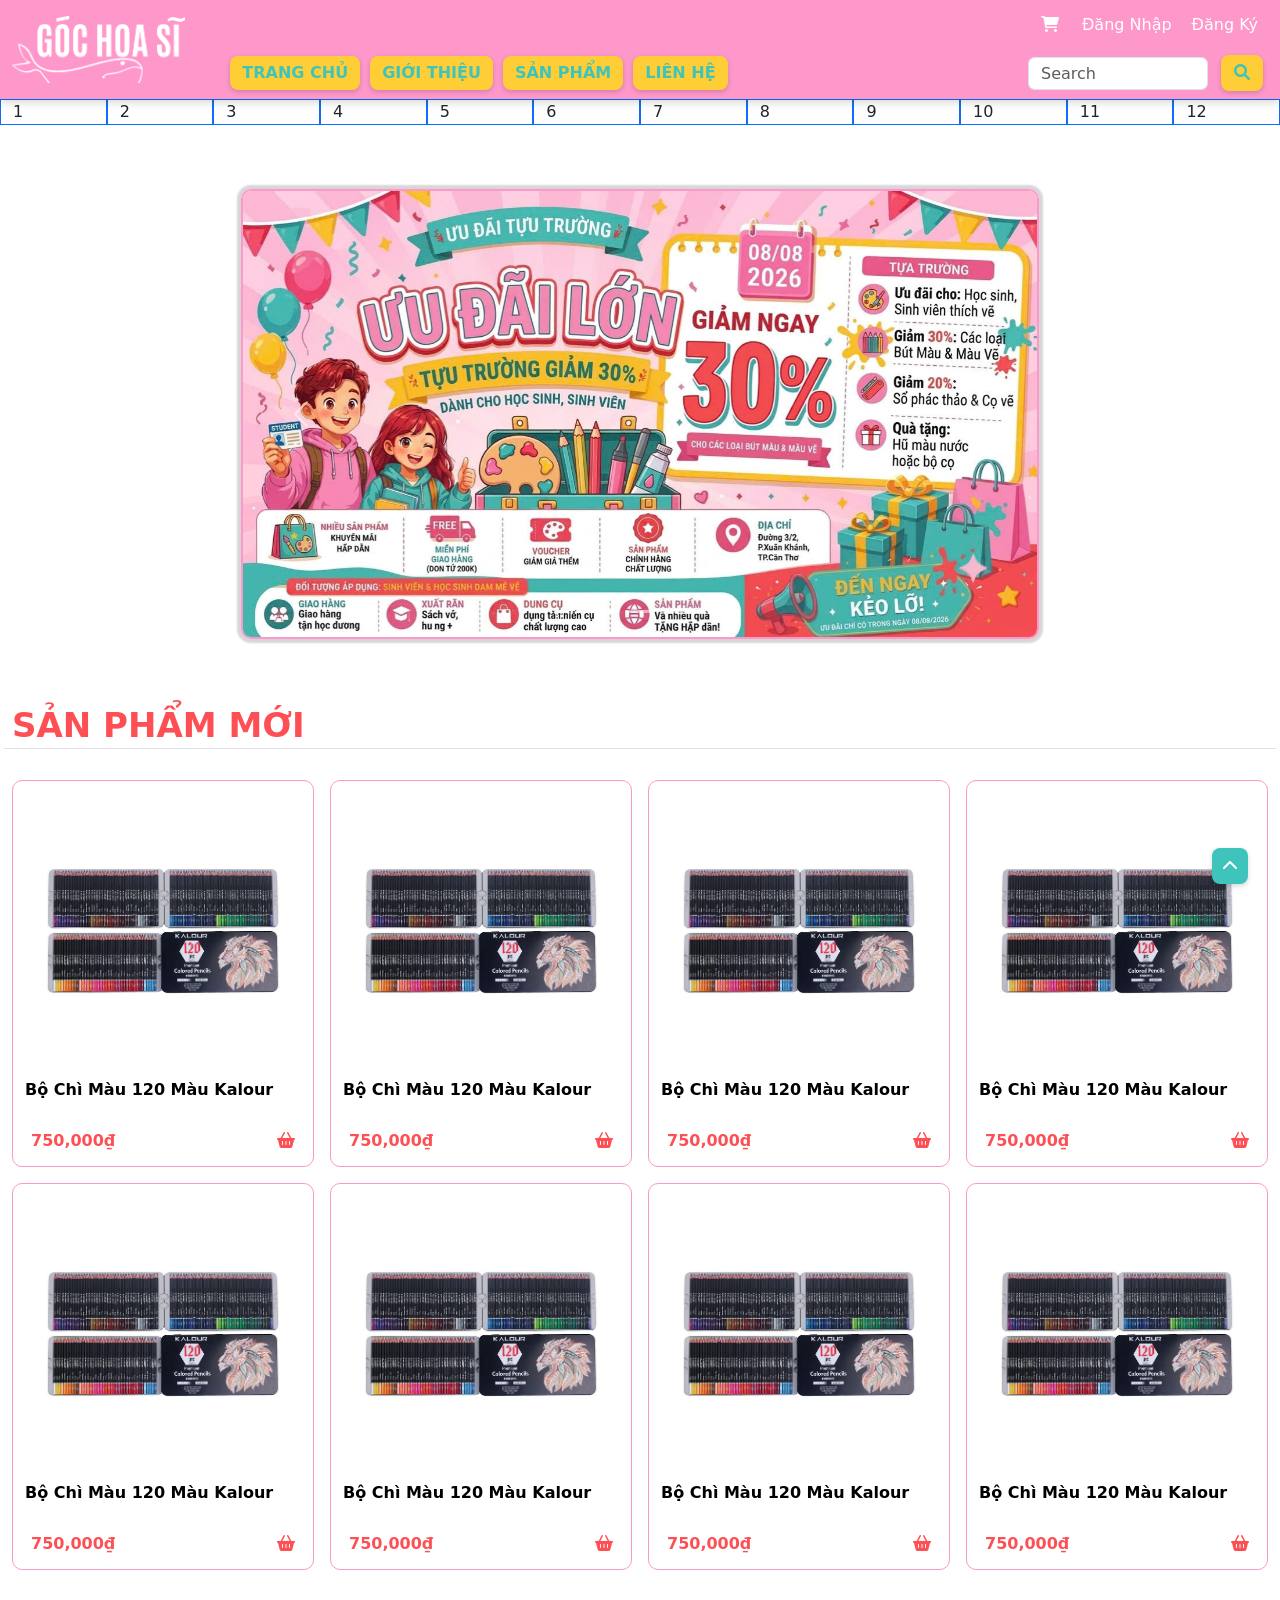
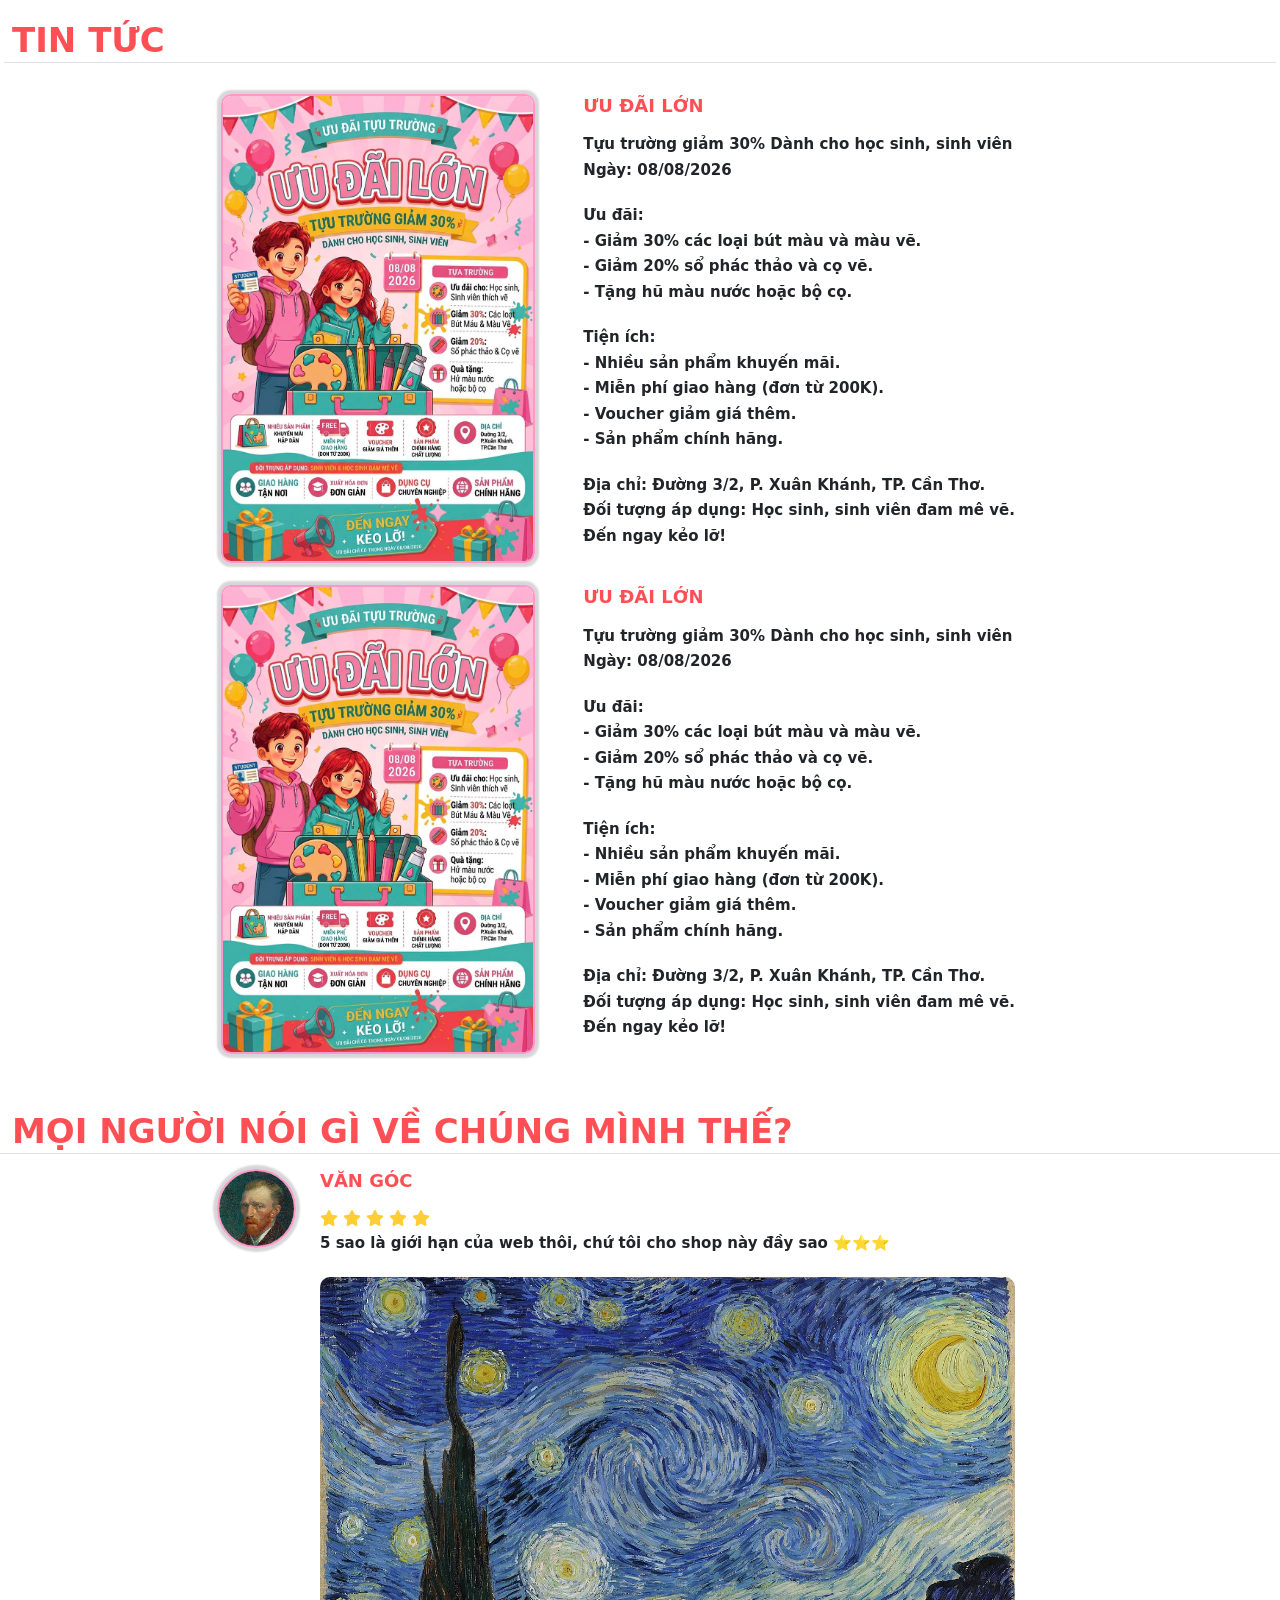
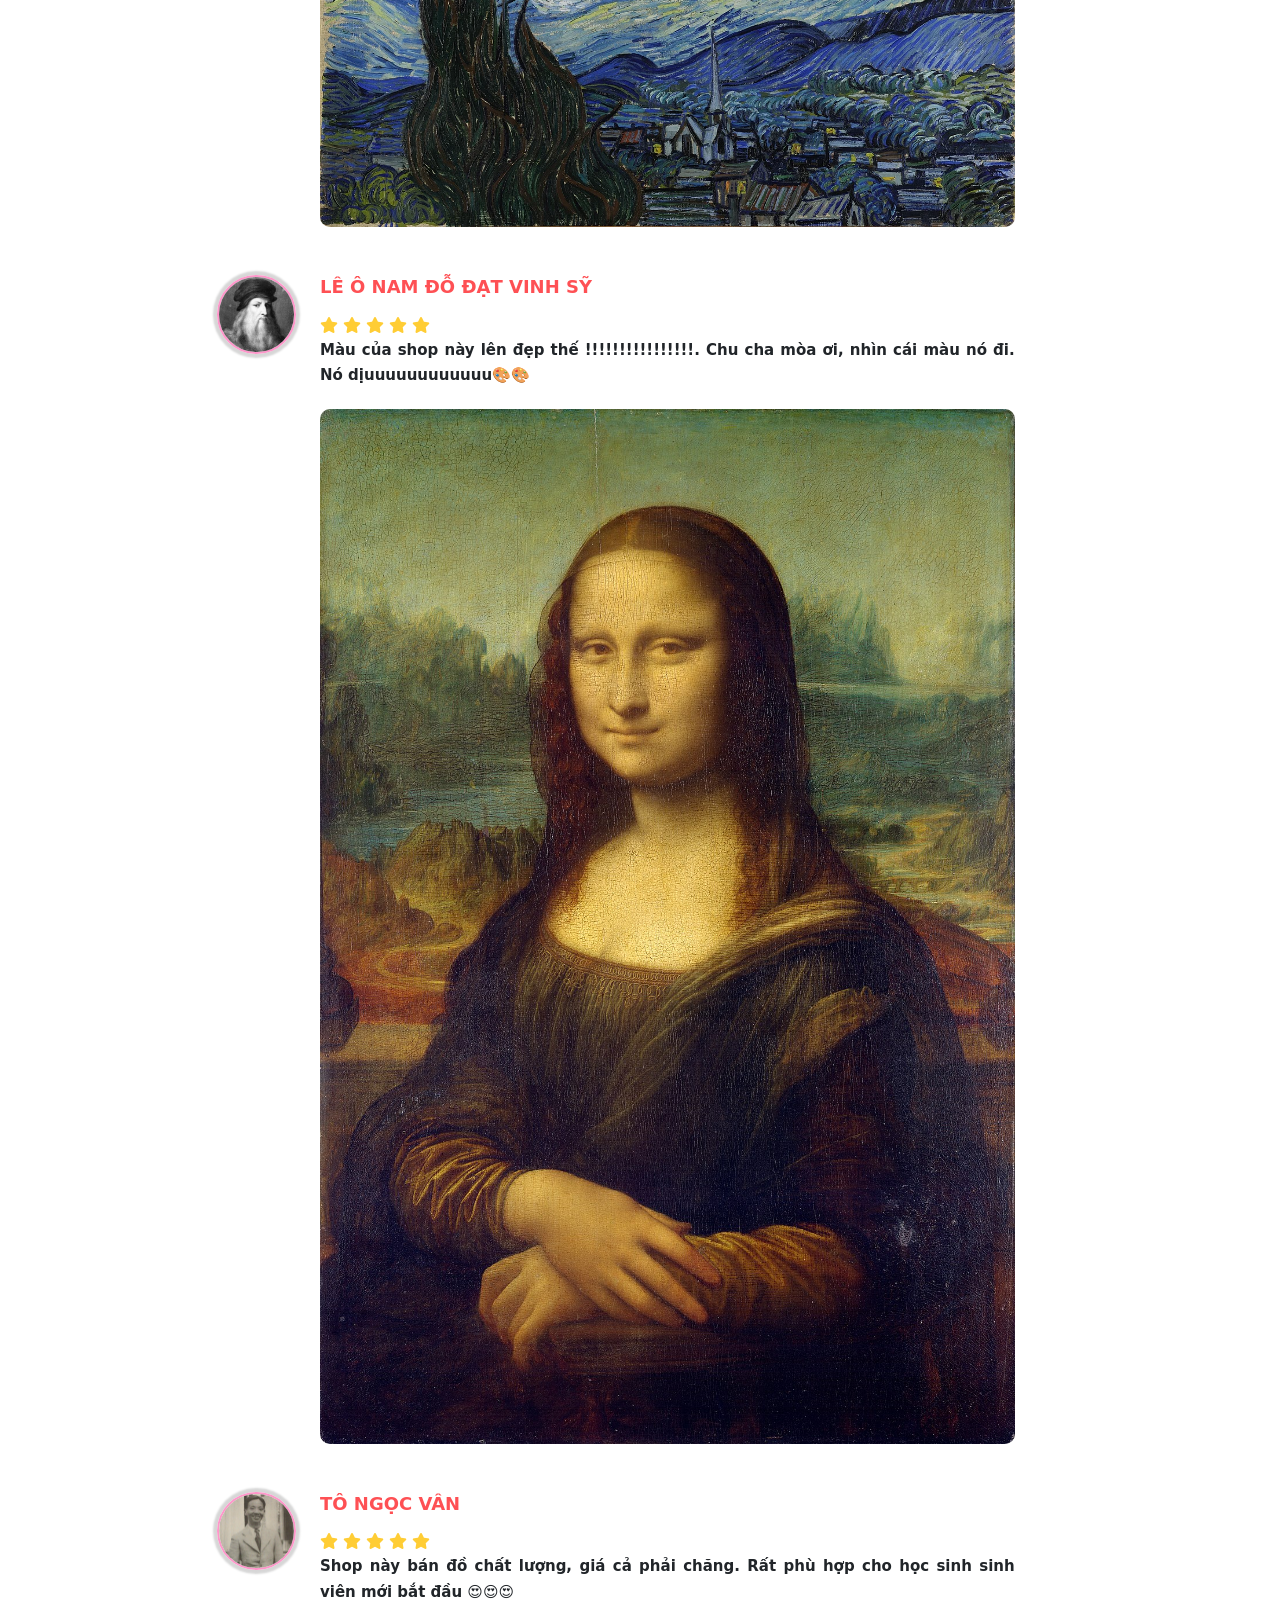
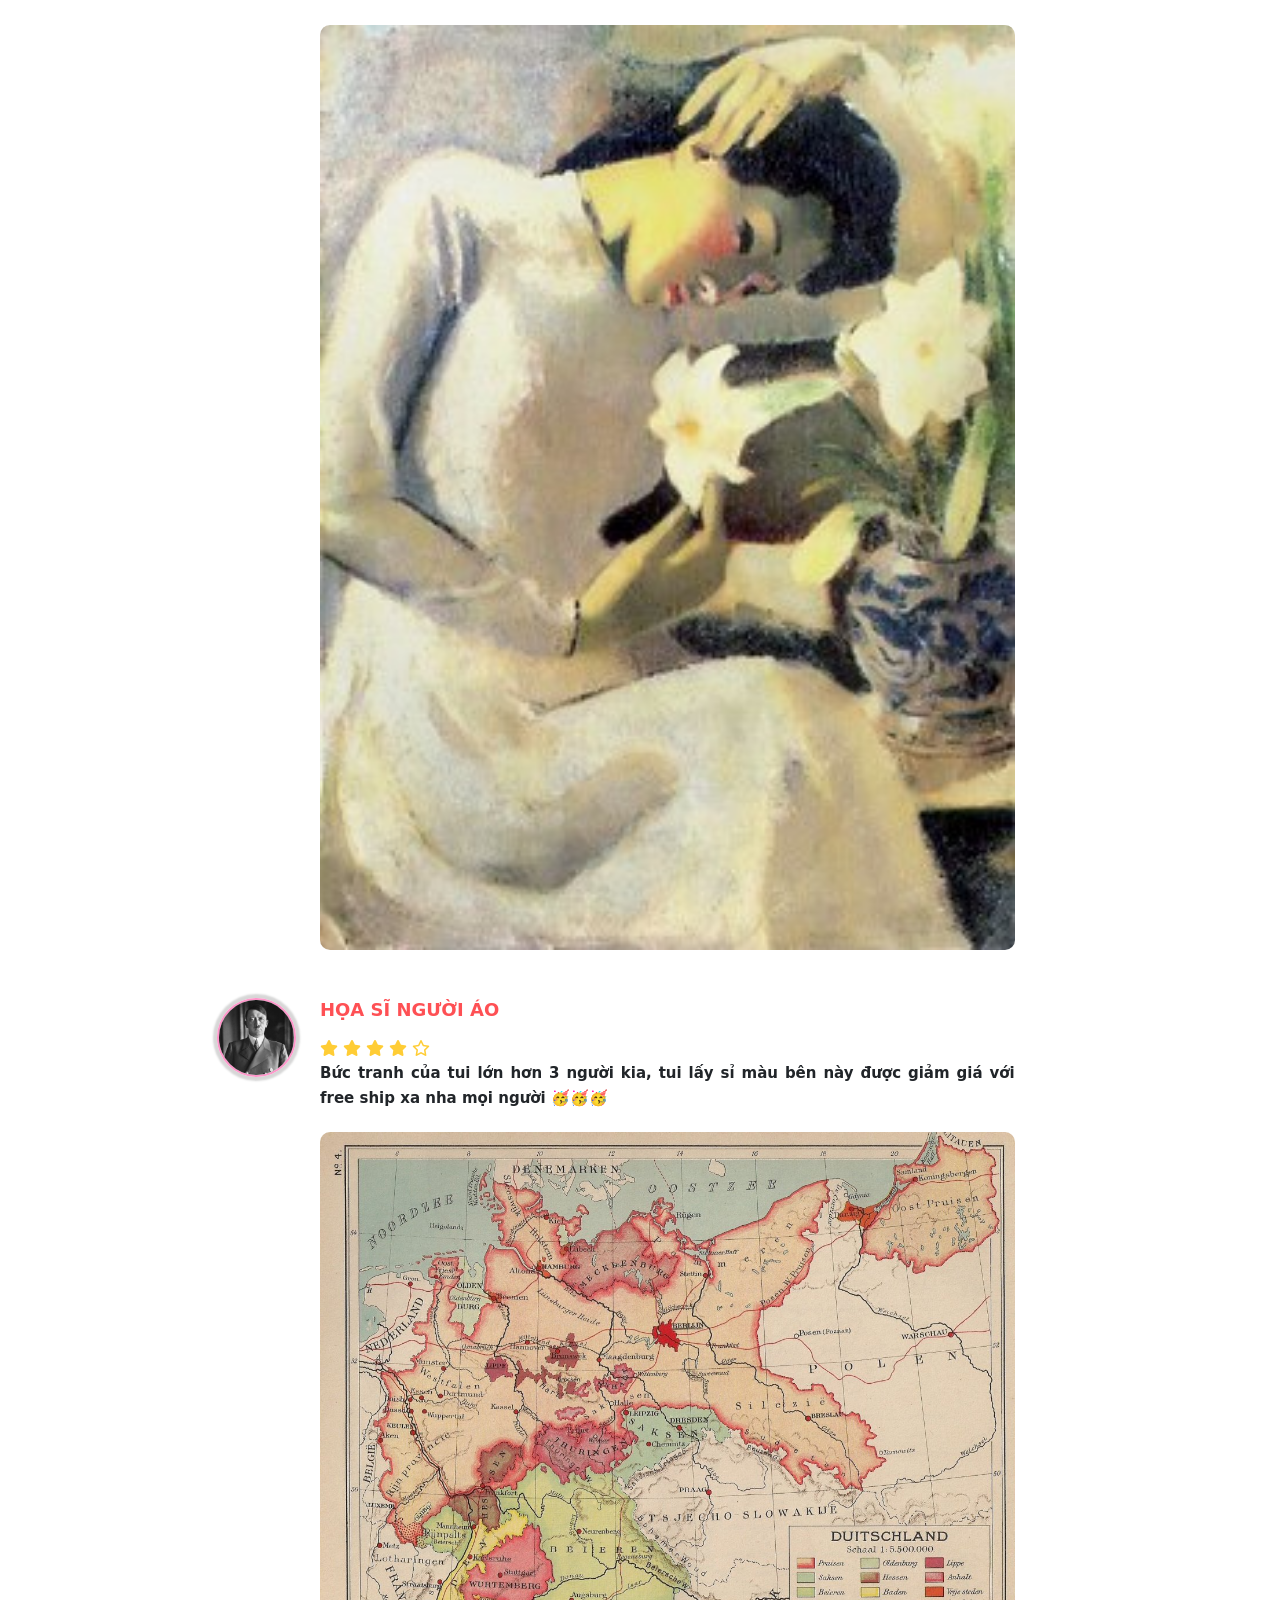
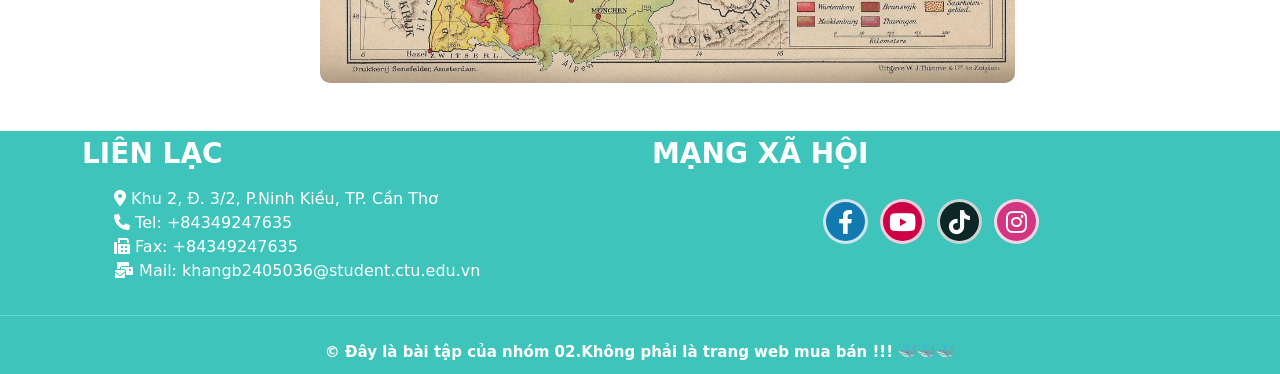
==== index.html @ 43e91eea "next" ====
<!DOCTYPE html>
<html lang="vi">

<head>
    <meta charset="UTF-8">
    <meta name="viewport" content="width=device-width, initial-scale=1.0">
    <link rel="stylesheet" href="https://cdnjs.cloudflare.com/ajax/libs/font-awesome/6.0.0-beta3/css/all.min.css">

    <!-- Favicon -->
    <link rel="apple-touch-icon" sizes="57x57" href="img/favicon/apple-icon-57x57.png">
    <link rel="apple-touch-icon" sizes="60x60" href="img/favicon/apple-icon-60x60.png">
    <link rel="apple-touch-icon" sizes="72x72" href="img/favicon/apple-icon-72x72.png">
    <link rel="apple-touch-icon" sizes="76x76" href="img/favicon/apple-icon-76x76.png">
    <link rel="apple-touch-icon" sizes="114x114" href="img/favicon/apple-icon-114x114.png">
    <link rel="apple-touch-icon" sizes="120x120" href="img/favicon/apple-icon-120x120.png">
    <link rel="apple-touch-icon" sizes="144x144" href="img/favicon/apple-icon-144x144.png">
    <link rel="apple-touch-icon" sizes="152x152" href="img/favicon/apple-icon-152x152.png">
    <link rel="apple-touch-icon" sizes="180x180" href="img/favicon/apple-icon-180x180.png">
    <link rel="icon" type="image/png" sizes="192x192" href="img/favicon/android-icon-192x192.png">
    <link rel="icon" type="image/png" sizes="32x32" href="img/favicon/favicon-32x32.png">
    <link rel="icon" type="image/png" sizes="96x96" href="img/favicon/favicon-96x96.png">
    <link rel="icon" type="image/png" sizes="16x16" href="img/favicon/favicon-16x16.png">
    <link rel="manifest" href="img/favicon/manifest.json">
    <meta name="msapplication-TileColor" content="#ffffff">
    <meta name="msapplication-TileImage" content="/ms-icon-144x144.png">
    <meta name="theme-color" content="#ffffff">

    <!-- css boostrap -->
    <link href="https://cdn.jsdelivr.net/npm/bootstrap@5.3.8/dist/css/bootstrap.min.css" rel="stylesheet"
        integrity="sha384-sRIl4kxILFvY47J16cr9ZwB07vP4J8+LH7qKQnuqkuIAvNWLzeN8tE5YBujZqJLB" crossorigin="anonymous">

    <!-- mycss -->
    <link rel="stylesheet" href="style.css">

    <!-- ĐỔI CHỔ NÀY -->
    <title>Trang Chủ | Góc Họa Sĩ</title>
</head>


<body>
    <header class=" sticky-top d-block">



        <nav class="navbar navbar-expand-lg custom-navbar">

            <div class="container-fluid">
                <div class="row">
                    <div class="col-5 col-sm-4 col-md-3 col-xl-2 logo">
                        <a class="navbar-brand consectetur-fluid" href="index.html">
                            <img src="img/logo.png" alt="" id="logo"></a>
                    </div>

                    <div class="col-7 col-sm-8 col-md col-xl d-flex flex-column">

                        <div class="row">
                            <div class=" col d-flex justify-content-end ">

                                <a href="#" class="shopping-cart">
                                    <i class="fas fa-shopping-cart" aria-hidden="true"></i>
                                </a>
                                <!-- <i class="fas fa-user-alt" aria-hidden="true"></i> -->
                                <a href="#" class="user">Đăng Nhập</a>
                                <a href="#" class="user">Đăng Ký</a>

                            </div>
                        </div>
                        <div class="row">

                            <div class="d-flex justify-content-end">
                                <button class="navbar-toggler w-auto" type="button" data-bs-toggle="collapse"
                                    data-bs-target="#navbarSupportedContent" aria-controls="navbarSupportedContent"
                                    aria-expanded="false" aria-label="Toggle navigation">
                                    <span class="navbar-toggler-icon"></span>
                                </button>
                            </div>

                            <div class="collapse navbar-collapse my-1" id="navbarSupportedContent">
                                <ul class="navbar-nav me-auto mb-2 mb-lg-0">
                                    <li class="nav-item">
                                        <a class="nav-link active fw-bold" aria-current="page" href="#">TRANG CHỦ</a>
                                    </li>
                                    <li class="nav-item">
                                        <a class="nav-link active fw-bold" aria-current="page" href="#">GIỚI THIỆU</a>
                                    </li>

                                    <li class="nav-item ">
                                        <a class="nav-link active fw-bold" aria-current="page" href="#">
                                            SẢN PHẨM
                                        </a>

                                    </li>

                                    <li class="nav-item">
                                        <a class="nav-link active fw-bold" aria-current="page" href="#">LIÊN HỆ</a>
                                    </li>

                                </ul>
                                <form class="d-flex justify-content-end form-search-box ms-auto" role="search">
                                    <input class="form-control me-2 search-box" type="search" placeholder="Search"
                                        aria-label="Search" />
                                    <button class="btn btn-custom-search" type="submit"><i
                                            class="fas fa-search"></i></button>
                                </form>
                            </div>
                        </div>

                    </div>
                </div>


            </div>
        </nav>
    </header>



    <main>
        <div class="container-fluid">
            <div class="row">
                <div class="col border border-primary">1</div>
                <div class="col border border-primary">2</div>
                <div class="col border border-primary">3</div>
                <div class="col border border-primary">4</div>
                <div class="col border border-primary">5</div>
                <div class="col border border-primary">6</div>
                <div class="col border border-primary">7</div>
                <div class="col border border-primary">8</div>
                <div class="col border border-primary">9</div>
                <div class="col border border-primary">10</div>
                <div class="col border border-primary">11</div>
                <div class="col border border-primary">12</div>
            </div>
        </div>

        <div class="container-fluid">
            <div class="row justify-content-center my-5">

                <!-- Carousel -->
                <div class="col col-sm-12 col-lg-10 col-xl-8 ">
                    <div id="carouselExampleIndicators" class="carousel slide" data-bs-ride="carousel">
                        <!-- data-bs-ride="carousel" nghĩa là cái carousel tự chuyển sau 5s -->
                        <div class="carousel-indicators">
                            <button type="button" data-bs-target="#carouselExampleIndicators" data-bs-slide-to="0"
                                class="active" aria-current="true" aria-label="Slide 1"></button>
                            <button type="button" data-bs-target="#carouselExampleIndicators" data-bs-slide-to="1"
                                aria-label="Slide 2"></button>
                            <button type="button" data-bs-target="#carouselExampleIndicators" data-bs-slide-to="2"
                                aria-label="Slide 3"></button>
                        </div>
                        <div class="carousel-inner khung">
                            <div class="carousel-item active">
                                <img src="img/trangchu/poster1.jpg" class="d-block w-100" alt="...">
                            </div>
                            <div class="carousel-item">
                                <img src="img/trangchu/poster2.jpg" class="d-block w-100" alt="...">
                            </div>
                            <div class="carousel-item">
                                <img src="img/trangchu/poster3.jpg" class="d-block w-100" alt="...">
                            </div>
                        </div>
                        <button class="carousel-control-prev" type="button" data-bs-target="#carouselExampleIndicators"
                            data-bs-slide="prev">
                            <span class="carousel-control-prev-icon" aria-hidden="true"></span>
                            <span class="visually-hidden">Previous</span>
                        </button>
                        <button class="carousel-control-next" type="button" data-bs-target="#carouselExampleIndicators"
                            data-bs-slide="next">
                            <span class="carousel-control-next-icon" aria-hidden="true"></span>
                            <span class="visually-hidden">Next</span>
                        </button>
                    </div>
                </div>



            </div>

            <div class="row g-3 mb-5">
                <h2 class="border-bottom">Sản phẩm mới</h2>

                <div class="col-12 col-sm-6 col-md-4 col-xl-3">
                    <div class="sanpham">
                        <a href="chitietsanpham.hmtl">
                            <div class="sanpham-anh ">
                                <img src="img/sanpham/image1.jpg" alt="Bộ chì màu 120 màu Kalour">
                            </div>
                            <p class="sanpham-ten">Bộ Chì Màu 120 Màu Kalour</p>
                            <div class="sanpham-gia-hang">
                                <p class="sanpham-gia">750,000₫</p>
                                <i class="fa-solid fa-basket-shopping sanpham-icon"></i>
                            </div>
                        </a>
                    </div>
                </div>

                <div class="col-12 col-sm-6 col-md-4 col-xl-3">
                    <div class="sanpham">
                        <a href="chitietsanpham.hmtl">
                            <div class="sanpham-anh ">
                                <img src="img/sanpham/image1.jpg" alt="Bộ chì màu 120 màu Kalour">
                            </div>
                            <p class="sanpham-ten">Bộ Chì Màu 120 Màu Kalour</p>
                            <div class="sanpham-gia-hang">
                                <p class="sanpham-gia">750,000₫</p>
                                <i class="fa-solid fa-basket-shopping sanpham-icon"></i>
                            </div>
                        </a>
                    </div>
                </div>
                <div class="col-12 col-sm-6 col-md-4 col-xl-3">
                    <div class="sanpham">
                        <a href="chitietsanpham.hmtl">
                            <div class="sanpham-anh ">
                                <img src="img/sanpham/image1.jpg" alt="Bộ chì màu 120 màu Kalour">
                            </div>
                            <p class="sanpham-ten">Bộ Chì Màu 120 Màu Kalour</p>
                            <div class="sanpham-gia-hang">
                                <p class="sanpham-gia">750,000₫</p>
                                <i class="fa-solid fa-basket-shopping sanpham-icon"></i>
                            </div>
                        </a>
                    </div>
                </div>
                <div class="col-12 col-sm-6 col-md-4 col-xl-3">
                    <div class="sanpham">
                        <a href="chitietsanpham.hmtl">
                            <div class="sanpham-anh ">
                                <img src="img/sanpham/image1.jpg" alt="Bộ chì màu 120 màu Kalour">
                            </div>
                            <p class="sanpham-ten">Bộ Chì Màu 120 Màu Kalour</p>
                            <div class="sanpham-gia-hang">
                                <p class="sanpham-gia">750,000₫</p>
                                <i class="fa-solid fa-basket-shopping sanpham-icon"></i>
                            </div>
                        </a>
                    </div>
                </div>
                <div class="col-12 col-sm-6 col-md-4 col-xl-3">
                    <div class="sanpham">
                        <a href="chitietsanpham.hmtl">
                            <div class="sanpham-anh ">
                                <img src="img/sanpham/image1.jpg" alt="Bộ chì màu 120 màu Kalour">
                            </div>
                            <p class="sanpham-ten">Bộ Chì Màu 120 Màu Kalour</p>
                            <div class="sanpham-gia-hang">
                                <p class="sanpham-gia">750,000₫</p>
                                <i class="fa-solid fa-basket-shopping sanpham-icon"></i>
                            </div>
                        </a>
                    </div>
                </div>
                <div class="col-12 col-sm-6 col-md-4 col-xl-3">
                    <div class="sanpham">
                        <a href="chitietsanpham.hmtl">
                            <div class="sanpham-anh ">
                                <img src="img/sanpham/image1.jpg" alt="Bộ chì màu 120 màu Kalour">
                            </div>
                            <p class="sanpham-ten">Bộ Chì Màu 120 Màu Kalour</p>
                            <div class="sanpham-gia-hang">
                                <p class="sanpham-gia">750,000₫</p>
                                <i class="fa-solid fa-basket-shopping sanpham-icon"></i>
                            </div>
                        </a>
                    </div>
                </div>
                <div class="col-12 col-sm-6 col-md-4 col-xl-3">
                    <div class="sanpham">
                        <a href="chitietsanpham.hmtl">
                            <div class="sanpham-anh ">
                                <img src="img/sanpham/image1.jpg" alt="Bộ chì màu 120 màu Kalour">
                            </div>
                            <p class="sanpham-ten">Bộ Chì Màu 120 Màu Kalour</p>
                            <div class="sanpham-gia-hang">
                                <p class="sanpham-gia">750,000₫</p>
                                <i class="fa-solid fa-basket-shopping sanpham-icon"></i>
                            </div>
                        </a>
                    </div>
                </div>
                <div class="col-12 col-sm-6 col-md-4 col-xl-3">
                    <div class="sanpham">
                        <a href="chitietsanpham.hmtl">
                            <div class="sanpham-anh ">
                                <img src="img/sanpham/image1.jpg" alt="Bộ chì màu 120 màu Kalour">
                            </div>
                            <p class="sanpham-ten">Bộ Chì Màu 120 Màu Kalour</p>
                            <div class="sanpham-gia-hang">
                                <p class="sanpham-gia">750,000₫</p>
                                <i class="fa-solid fa-basket-shopping sanpham-icon"></i>
                            </div>
                        </a>
                    </div>
                </div>
            </div>



            <div class="row g-3 mb-5 ">
                <h2 class="border-bottom">Tin tức</h2>
                <div class="d-flex justify-content-center">
                    <div class="col-3 mx-5">
                        <img src="img/trangchu/poster4.jpg" alt="" class="khung">
                    </div>
                    <div class="col-5">
                        <div class="trangchu-tintuc">
                            <h5>ƯU ĐÃI LỚN </h5>
                            <p>Tựu trường giảm 30% Dành cho học sinh, sinh viên <br>
                                Ngày: 08/08/2026 <br>
                            </p>
                            <p>
                                Ưu đãi: <br>
                                - Giảm 30% các loại bút màu và màu vẽ. <br>
                                - Giảm 20% sổ phác thảo và cọ vẽ. <br>
                                - Tặng hũ màu nước hoặc bộ cọ. <br>
                            </p>

                            <p>
                                Tiện ích: <br>
                                - Nhiều sản phẩm khuyến mãi. <br>
                                - Miễn phí giao hàng (đơn từ 200K). <br>
                                - Voucher giảm giá thêm. <br>
                                - Sản phẩm chính hãng. <br>
                            </p>

                            <p>
                                Địa chỉ: Đường 3/2, P. Xuân Khánh, TP. Cần Thơ. <br>
                                Đối tượng áp dụng: Học sinh, sinh viên đam mê vẽ. <br>
                                Đến ngay kẻo lỡ! <br>
                            </p>
                        </div>
                    </div>
                </div>

                <div class="d-flex justify-content-center">
                    <div class="col-3 mx-5">
                        <img src="img/trangchu/poster4.jpg" alt="" class="khung">
                    </div>
                    <div class="col-5">
                        <div class="trangchu-tintuc">
                            <h5>ƯU ĐÃI LỚN </h5>
                            <p>Tựu trường giảm 30% Dành cho học sinh, sinh viên <br>
                                Ngày: 08/08/2026 <br>
                            </p>
                            <p>
                                Ưu đãi: <br>
                                - Giảm 30% các loại bút màu và màu vẽ. <br>
                                - Giảm 20% sổ phác thảo và cọ vẽ. <br>
                                - Tặng hũ màu nước hoặc bộ cọ. <br>
                            </p>

                            <p>
                                Tiện ích: <br>
                                - Nhiều sản phẩm khuyến mãi. <br>
                                - Miễn phí giao hàng (đơn từ 200K). <br>
                                - Voucher giảm giá thêm. <br>
                                - Sản phẩm chính hãng. <br>
                            </p>

                            <p>
                                Địa chỉ: Đường 3/2, P. Xuân Khánh, TP. Cần Thơ. <br>
                                Đối tượng áp dụng: Học sinh, sinh viên đam mê vẽ. <br>
                                Đến ngay kẻo lỡ! <br>
                            </p>
                        </div>
                    </div>
                </div>
            </div>


            <div class="row">
                <h2 class="border-bottom">Mọi người nói gì về chúng mình thế?</h2>


                <div class="row trangchu-comment mb-5">
                    <div class="row justify-content-center">
                        <div class="col-3 col-sm-2  col-md-1">
                            <img src="img/trangchu/cmt1-avatar.jpg" alt="" class="trangchu-avatar khung">
                        </div>
                        <div class="col-9 col-md-7 ">
                            <div>
                                <h5>Văn Góc</h5>
                                <i class="fas fa-star"></i>
                                <i class="fas fa-star"></i>
                                <i class="fas fa-star"></i>
                                <i class="fas fa-star"></i>
                                <i class="fas fa-star"></i>

                                <p>5 sao là giới hạn của web thôi, chứ tôi cho shop này đầy sao ⭐⭐⭐</p>
                            </div>
                        </div>
                    </div>
                    <div class="row justify-content-center">
                        <div class="col-3 col-sm-2  col-md-1"></div>
                        <div class="col-9 col-md-7">
                            <div>
                                <img src="img/trangchu/cmt1.jpg" alt="" class="trangchu-anhcomment">
                            </div>
                        </div>
                    </div>

                </div>


                <div class=" row trangchu-comment mb-5">
                    <div class="row justify-content-center">
                        <div class="col-3 col-sm-2 col-md-1">
                            <img src="img/trangchu/cmt2-avatar.jpg" alt="" class="trangchu-avatar khung">
                        </div>
                        <div class="col-9 col-md-7">
                            <div>
                                <h5>Lê ô Nam Đỗ Đạt Vinh Sỹ</h5>
                                <i class="fas fa-star"></i>
                                <i class="fas fa-star"></i>
                                <i class="fas fa-star"></i>
                                <i class="fas fa-star"></i>
                                <i class="fas fa-star"></i>
                                <p>Màu của shop này lên đẹp thế !!!!!!!!!!!!!!!!. Chu cha mòa ơi, nhìn cái màu nó đi. Nó
                                    dịuuuuuuuuuuuu🎨🎨</p>
                            </div>

                        </div>
                    </div>
                    <div class="row justify-content-center">
                        <div class="col-3 col-sm-2  col-md-1"></div>
                        <div class="col-9 col-md-7">
                            <div>
                                <img src="img/trangchu/cmt2.jpg" alt="" class="trangchu-anhcomment">
                            </div>
                        </div>
                    </div>
                </div>


                <div class="row trangchu-comment mb-5">
                    <div class="row justify-content-center">
                        <div class="col-3 col-sm-2  col-md-1">
                            <img src="img/trangchu/cmt3-avatar.jpg" alt="" class="trangchu-avatar khung">
                        </div>
                        <div class="col-9 col-md-7">
                            <div>
                                <h5>Tô Ngọc Vân</h5>
                                <i class="fas fa-star"></i>
                                <i class="fas fa-star"></i>
                                <i class="fas fa-star"></i>
                                <i class="fas fa-star"></i>
                                <i class="fas fa-star"></i>
                                <p>Shop này bán đồ chất lượng, giá cả phải chăng. Rất phù hợp cho học sinh sinh viên mới
                                    bắt đầu 😍😍😍</p>
                            </div>

                        </div>
                    </div>
                    <div class="row justify-content-center">
                        <div class="col-3 col-sm-2  col-md-1"></div>
                        <div class="col-9 col-md-7">
                            <div>
                                <img src="img/trangchu/cmt3.jpg" alt="" class="trangchu-anhcomment">
                            </div>
                        </div>
                    </div>
                </div>

                <div class="row trangchu-comment mb-5">
                    <div class="row justify-content-center">
                        <div class="col-3 col-sm-2  col-md-1">
                            <img src="img/trangchu/cmt4-avatar.jpg" alt="" class="trangchu-avatar khung">
                        </div>
                        <div class="col-9 col-md-7">
                            <div>
                                <h5>HỌA Sĩ người Áo</h5>
                                <i class="fas fa-star"></i>
                                <i class="fas fa-star"></i>
                                <i class="fas fa-star"></i>
                                <i class="fas fa-star"></i>
                                <i class="far fa-star"></i>
                                <p>Bức tranh của tui lớn hơn 3 người kia, tui lấy sỉ màu bên này được giảm giá với free
                                    ship xa nha mọi người 🥳🥳🥳</p>
                            </div>

                        </div>
                    </div>
                    <div class="row justify-content-center">
                        <div class="col-3 col-sm-2  col-md-1"></div>
                        <div class="col-9 col-md-7">
                            <div>
                                <img src="img/trangchu/cmt4.jpg" alt="" class="trangchu-anhcomment">
                            </div>
                        </div>
                    </div>
                </div>

            </div>
        </div>





    </main>

    <footer>
        <div class="container">
            <div class="row">
                <div class="col-sm-6">
                    <h3>Liên lạc</h3>
                    <ul>
                        <li>
                            <a href="https://www.google.com/maps/place/%C4%90%E1%BA%A1i+h%E1%BB%8Dc+C%E1%BA%A7n+Th%C6%A1/@10.0299337,105.7680404,1057m/data=!3m2!1e3!4b1!4m6!3m5!1s0x31a0895a51d60719:0x9d76b0035f6d53d0!8m2!3d10.0299337!4d105.7706153!16s%2Fm%2F02r6wmy?entry=ttu&g_ep=EgoyMDI2MDYyOS4wIKXMDSoASAFQAw%3D%3D"
                                target="_blank">
                                <i class="fas fa-map-marker-alt" aria-hidden="true"></i> Khu 2, Đ. 3/2, P.Ninh Kiều, TP.
                                Cần Thơ
                            </a>
                        </li>
                        <li>
                            <a href="tel: 0349247635">
                                <i class="fas fa-phone-alt" aria-hidden="true"></i> Tel: +84349247635
                            </a>
                        </li>
                        <li>
                            <a href="">
                                <i class="fas fa-fax" aria-hidden="true"></i> Fax: +84349247635
                            </a>
                        </li>
                        <li>
                            <a href="mailto: anhb2404974@student.ctu.edu.vn">
                                <i class="fas fa-mail-bulk" aria-hidden="true"></i> Mail:
                                khangb2405036@student.ctu.edu.vn
                            </a>
                        </li>
                    </ul>
                </div>

                <div class="col-sm">
                    <h3>Mạng xã hội</h3>
                    <div class="d-flex justify-content-center">
                        <a href="" class="social iconfa-facebook" target="_blank">
                            <i class="fab fa-facebook-f"></i>
                        </a>
                        <a href="" class="social iconfa-youtube" target="_blank">
                            <i class="fab fa-youtube"></i>
                        </a>
                        <a href="" class="social iconfa-tiktok" target="_blank">
                            <i class="fab fa-tiktok"></i>
                        </a>
                        <a href="" class="social iconfa-instagram" target="_blank">
                            <i class="fab fa-instagram"></i>
                        </a>
                    </div>

                </div>
            </div>

        </div>
        <hr>

        <div class="d-sm-flex  justify-content-center align-items-center text-center py-2">
            <p class="mb-0 text-center">&copy; Đây là bài tập của nhóm 02.</p>
            <p class="mb-0 text-center"> Không phải là trang web mua bán !!! 🐳🐳🐳 </p>
        </div>

        <!-- uk-totop: Tạo hiệu ứng cho mũi tên -->
        <!-- uk-scroll: giúp cuộn trang mượn hơn -->
        <a id="sticky-to-top" href="#" uk-totop uk-scroll class="uk-icon uk-totop to-top">
            <i class="fas fa-chevron-up"></i>
        </a>

    </footer>

    <!-- js boostrap -->
    <script src="https://cdn.jsdelivr.net/npm/bootstrap@5.3.8/dist/js/bootstrap.bundle.min.js"
        integrity="sha384-FKyoEForCGlyvwx9Hj09JcYn3nv7wiPVlz7YYwJrWVcXK/BmnVDxM+D2scQbITxI"
        crossorigin="anonymous"></script>

    <!-- myjs -->
    <script type="text/javascript" src="script.js"></script>
</body>

</html>
---- style.css ----
/* =========================== DUNG CHUNG =========================== */
a {
    text-decoration: none;
    color: white;
}



/* NUT BAM */
.button {
    background: #ffcd35;
    color: #fe5054;
    width: 100%;
    padding: 14px 20px;
    border: none;
    border-radius: 6px;
    font-size: 18px;
    font-weight: 700;
    cursor: pointer;
    text-transform: uppercase;
    letter-spacing: 0.5px;
    transition: all 0.3s ease;
}

.button:hover {
    background: #3ec4bb;
    color: #ffcd35;
}


/* Khung */
.khung {
    border-radius: 10px;
    border: 2px solid #fe97ca;
    box-shadow: 0 0 2px 4px rgba(0, 0, 0, 0.16);
}

/* IMG Scale up */
.img:hover {
    transform: scale(1.05);
}

/* Thẻ lable nếu có xài */
label {
    font-size: 16px;
    font-weight: 600;
    margin-right: 15px;
    font-weight: bold;
}

h1,
h2,
h3,
h4,
h5,
h6 {
    font-weight: bold;
    margin-bottom: 15px;
    line-height: 1.3;
    color: #fe5054;
    text-transform: uppercase;
}

h1 {
    font-size: 40px;
}

h2 {
    font-size: 34px;
}

h3 {
    font-size: 28px;
}

h4 {
    font-size: 22px;
}

h5 {
    font-size: 18px;
}

h6 {
    font-size: 14px;
}

p {
    font-size: 15px;
    line-height: 1.7;
    margin-bottom: 20px;
    font-weight: 600;
    text-align: justify;

}

img {
    width: 100%;
}

/* =========================== HEADER =========================== */


@keyframes slideInDown {
    from {
        transform: translateY(-100%);
    }

    to {
        transform: translateY(0);
    }
}

/* NAVBAR */
.custom-navbar {
    animation: slideInDown 0.5s ease;
    background-color: rgb(254, 151, 202);
    box-shadow: 0 2px 10px rgba(0, 0, 0, 0.2);
    padding: 0;
}

.custom-navbar .navbar-nav .nav-link,
.btn-custom-search,
.navbar-toggler {
    background-color: rgb(255, 205, 53);
    color: rgb(62, 196, 187);
    /* đổi sang màu bạn muốn */

    border-radius: 0.5rem;
    padding: 5px 12px;
    /* tạo khoảng cách giống nút */
    margin: 4px 5px;

    box-shadow: 0 2px 5px 0 rgba(0, 0, 0, 0.16);
    transition: 0.3s ease-out;
}

.fa-shopping-cart {
    width: 34px;
    height: 34px;
    margin: 0 5px;
    margin-top: 8px;
    padding: 8px 8px;
    color: white;
}

.user {
    margin: 8px 5px 5px;
    padding: 5px;
    font-size: 16px;
}

.custom-navbar .navbar-nav .nav-link:hover,
.btn-custom-search:hover,
.fa-shopping-cart:hover,
.fa-user-alt:hover,
.user:hover {
    background-color: rgb(62, 196, 187);
    color: rgb(255, 205, 53);

    box-shadow: 0 0 2px 4px rgba(0, 0, 0, 0.16);
    transition: 0.3s ease-out;
}

/* NAVBAR TOGGLER */
.navbar-toggler {
    padding: 2px 8px;
    margin: 5px 0;
}

/* LOGO */
.logo {
    display: flex;
    align-items: center;
    justify-content: center;
}


.form-search-box {
    display: flex;
    align-items: center;
    justify-content: center;
    width: 240px;
}

@media (max-width:576px) {
    .form-search-box {
        width: 170px;
    }

    .user {
        font-size: 12px;
        padding: 2px;
        margin: 10px 2px 5px;
    }
}

.search-box {
    height: 50%;
}


/* DROPDOWN */
.dropdown-menu {
    background-color: rgb(62, 196, 187);
}



/* =========================== FOOTER =========================== */

footer {
    background-color: rgb(62, 196, 187);
    color: white;
}

footer ul {
    list-style: none;
}

footer h3 {
    margin-top: 5px;
    color: white;
}

.fa-phone-alt{
    transform: scaleX(-100%);
}

/* SOCIAL MEDIA */
.social {
    border: 3px solid rgba(255, 255, 255, 0.8);
    border-radius: 50%;

    height: 45px;
    width: 45px;
    transition: all 0.3s ease-out;
    display: flex;
    float: left;
    align-items: center;
    justify-content: center;
    margin-left: 0.75rem;
    margin-top: 0.75rem;
    margin-bottom: 0.75rem;
    font-size: 1.5rem;

}

.social:hover {
    border: 3px solid rgba(255, 255, 255, 0.3)
}

.iconfa-facebook {
    background-color: #1379b1;
}


.iconfa-youtube {
    background-color: #cd0246;
}

.iconfa-tiktok {
    background-color: rgba(0, 0, 0, 0.8);
}

.iconfa-instagram {
    background-color: #d33680;
}


/* BOTTON TO TOP */
#sticky-to-top.to-top {
    visibility: visible;
    z-index: 9999;
}

#sticky-to-top {
    position: fixed;
    background-color: rgb(62, 196, 187);
    bottom: 1rem;
    right: 2rem;
    border-radius: 0.5rem;
    width: 36px;
    height: 36px;
    display: flex;
    align-items: center;
    justify-content: center;
    /* Tạo viền */
    box-shadow: 0 2px 5px 0 rgba(0, 0, 0, 0.16);

    transition: 0.3s ease-out;
}

#sticky-to-top:hover {
    filter: brightness(1.05);
    box-shadow: 0 0 6px 4px rgba(0, 0, 0, 0.16);
    transition: 0.3s ease-out;
}


/* =========================== TRANG CHỦ =========================== */
#carouselExampleIndicators {
    margin: 1rem;
}

.trangchu-avatar {
    border-radius: 50%;
}

.trangchu-anhcomment{
    border-radius: 10px;
}

.fa-star{
    color: rgb(255, 205, 53);
}

/* =========================== GIỚI THIỆU =========================== */
.gioithieu-noidung {
    font-size: 20px;
}


/* =========================== SẢN PHẨM =========================== */

/*Khung sản phẩm*/
.sanpham {
    border: 1px solid #fe97ca;
    border-radius: 10px;

    padding: 12px;
    height:  100%;
    /* Đảm bảo các thẻ sản phẩm bằng chiều cao nhau */
}

/*Khuôn ảnh*/
.sanpham-anh {
    width: 100%;
    position: relative;
    overflow: hidden;
                            /* Cắt bỏ phần ảnh thừa */
    border-radius: 6px;
    margin-bottom: 10px;
}

.sanpham:hover {
    box-shadow: 0 4px 12px rgba(0, 0, 0, 0.35);
    border-width: 2.5px;
}


.sanpham-anh img {
    padding: 20px;
    object-fit: cover;
    /* Cắt ảnh vừa khít khung vuông, không méo hình */
    object-position: center;
    transition: transform 0.3s ease;
}

.sanpham:hover .sanpham-anh img {
    transform: scale(1.05);
}

/*Tên sản phẩm*/
.sanpham-ten {
    color: #000;
    font-weight: none;
    margin-bottom: 15px;
    text-transform: none;
    font-size: 16px;
    font-weight: 600;
    line-height: 1.4;
    height: 40px;
    /* Cố định chiều cao 2 dòng */
    overflow: hidden;
    display: -webkit-box;
    display: box;
    /* Fallback for non-webkit browsers */
    -webkit-line-clamp: 2;
    /* Hiển thị tối đa 2 dòng, dư thì cắt bớt */
    line-clamp: 2;
    /* Standard property for compatibility */
    -webkit-box-orient: vertical;
    margin-bottom: 8px;
}

.sanpham-icon:hover {
    color: #fe97ca;
    transform: scale(1.2);
}


.sanpham-gia-hang {
    display: flex;
    align-items: center;
    justify-content: space-between;
    padding: 0 6px;
    margin-top: 4px;
    color: #fe5054;
}

.sanpham-gia {
    font-weight: 700;
    font-size: 1rem;

    margin-bottom: 0;
}


/*.sanpham{
    padding: 0 5px;
    display: block;
    flex-wrap: nowrap;
    align-content: end;
}

.sanpham-anh img, .sanpham-ten {
    display: block;
    margin-left: auto;
    margin-right: auto;
}

.sanpham-gia-hang {
    display: flex;
    justify-content: space-between;
    color: rgb(254, 151, 202);
  align-items: baseline;
  margin-top: auto;
} */

/* =========================== ĐĂNG NHẬP / KÝ =========================== */
.dangnhap a, .dangky a {
    color: black;
    margin-top: 5px;
}

.dangnhap h2, .dangky h2 {
    text-align: center;
}

.dangnhap-checkbox, .dangky-checkbox {
  accent-color:rgb(62, 196, 187) ;
  width: 15px;
  height: 15px;
  cursor: pointer;
}

.dangky, .dangnhap {
    animation: slideInDown 0.5s ease;
}

/* =========================== LIÊN HỆ =========================== */
@keyframes slideInRight{
    from {
        transform: translateX(-100%);
    }

    to {
        transform: translateX(0);
    }
}

.lienhe-left {
    animation: slideInRight 0.5s ease;
}

@keyframes slideInLeft{
    from {
        transform: translateX(100%);
    }

    to {
        transform: translateX(0);
    }
}

.lienhe-right {
    animation: slideInLeft 0.5s ease;
}
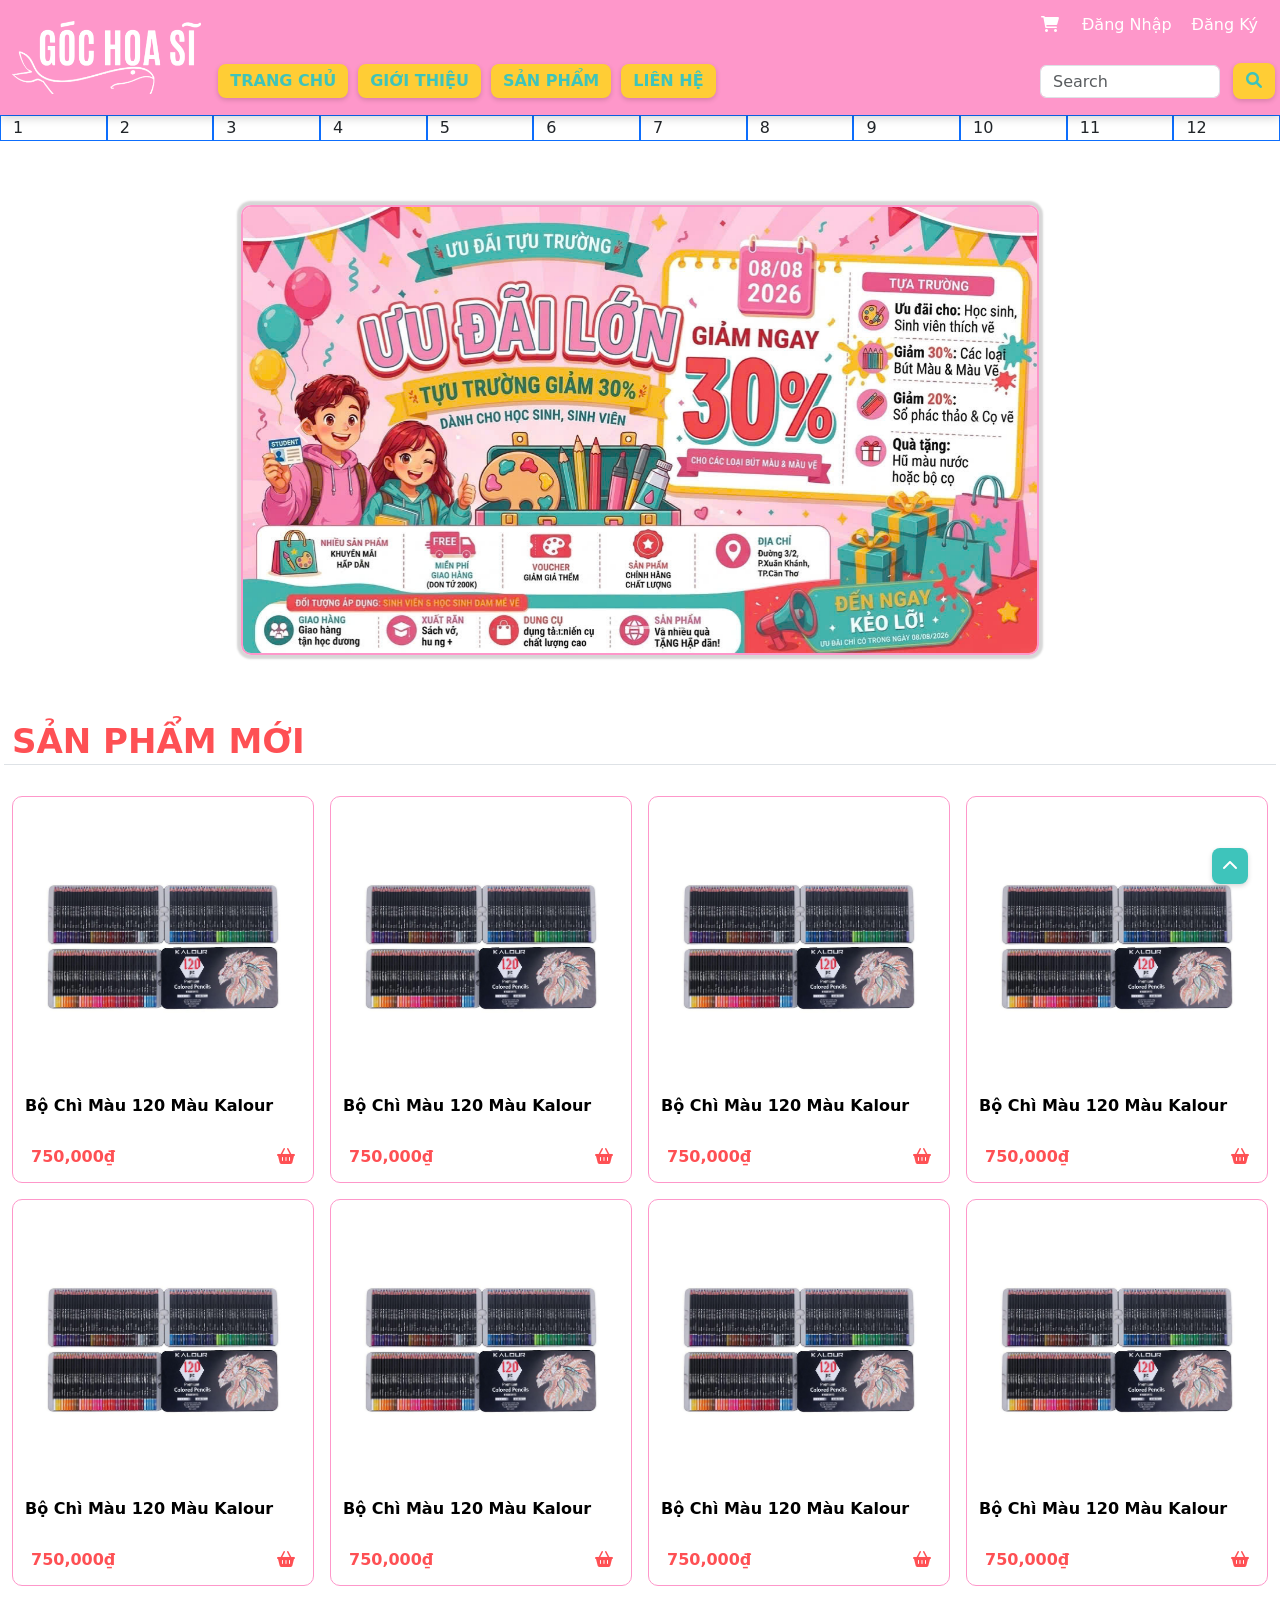
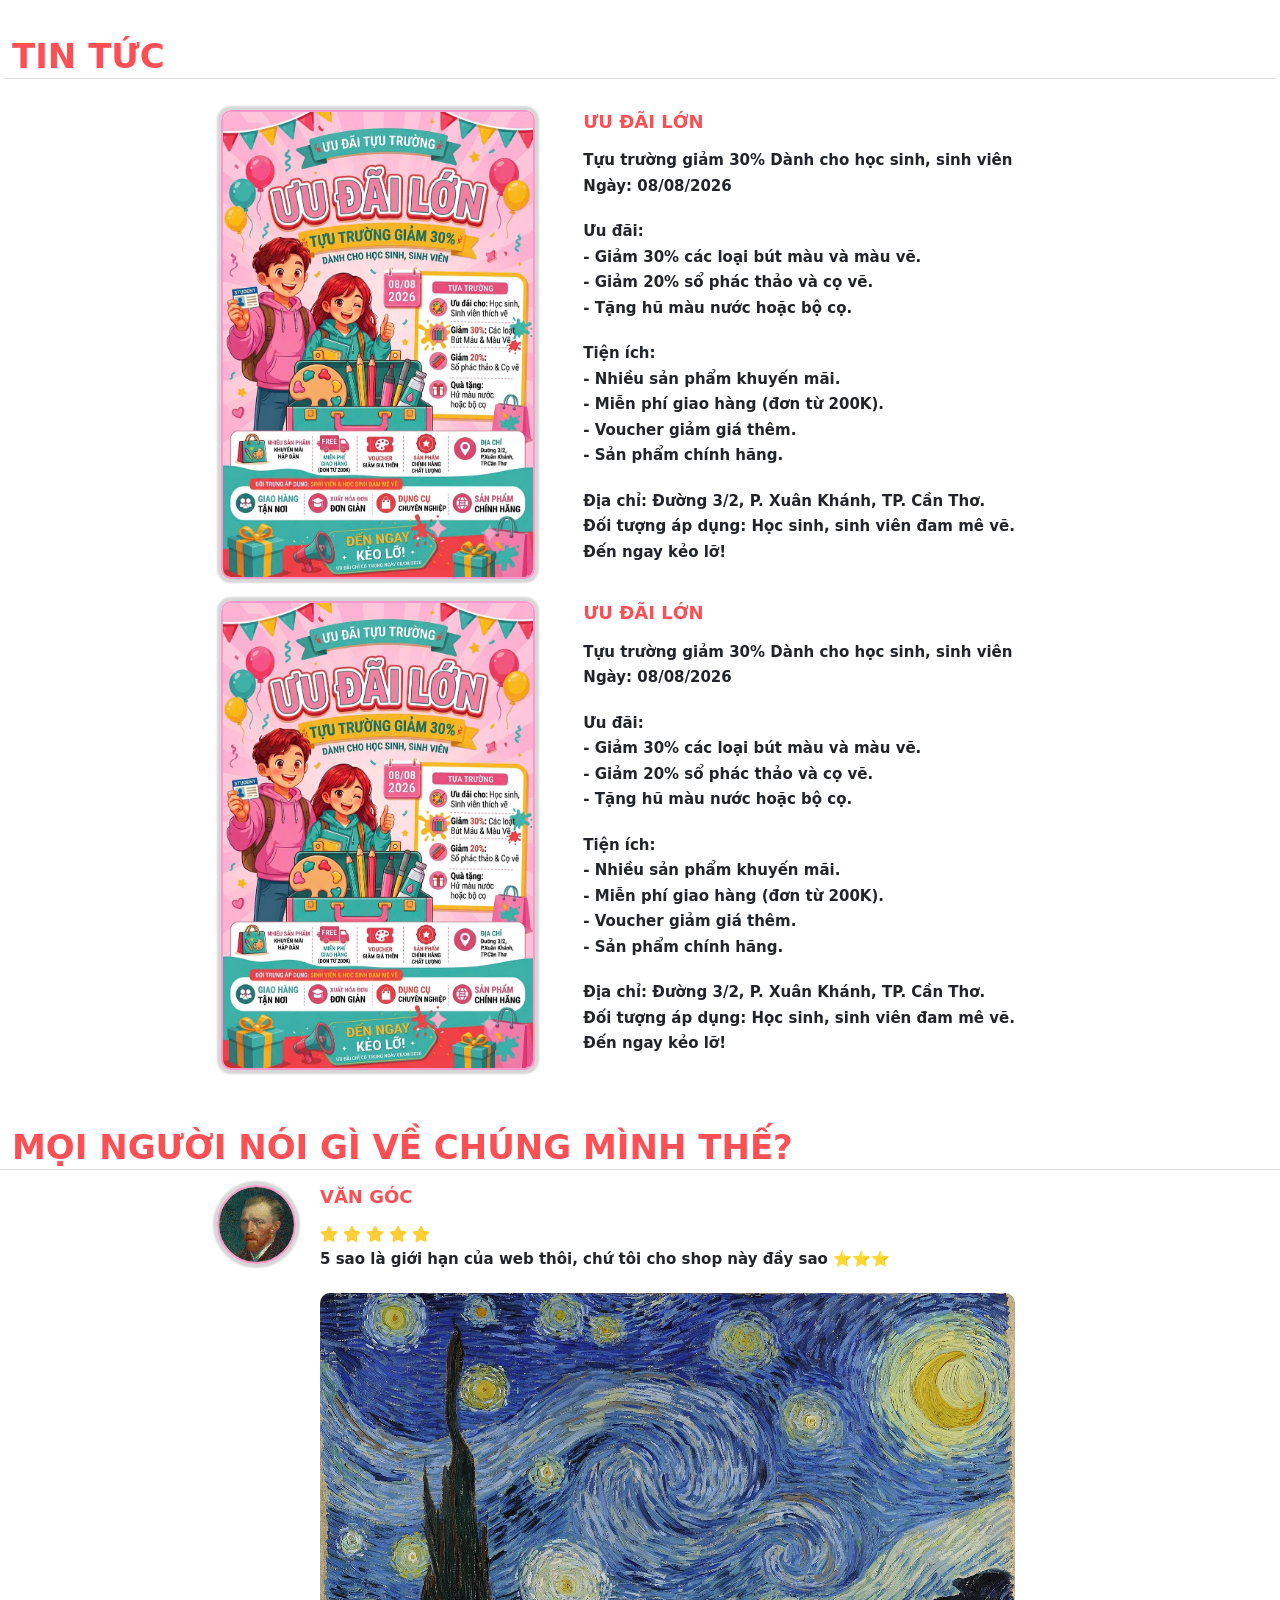
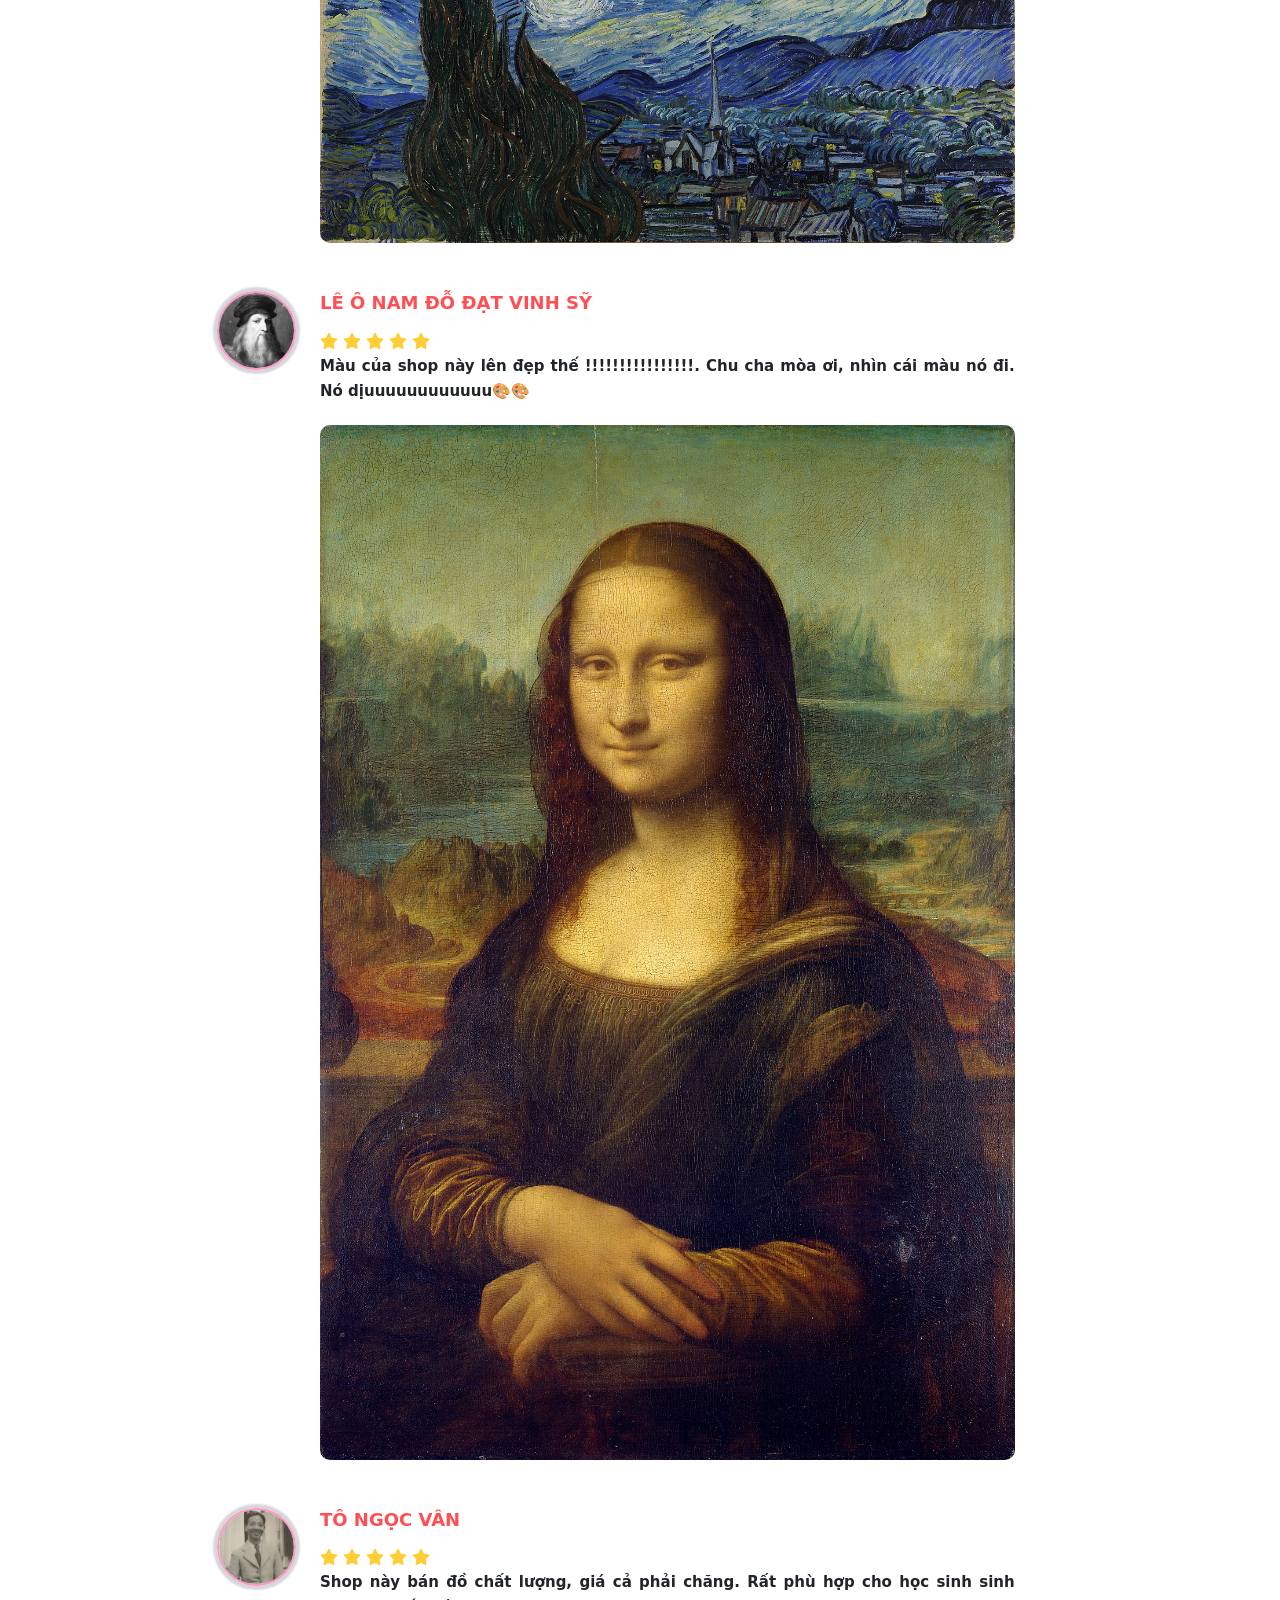
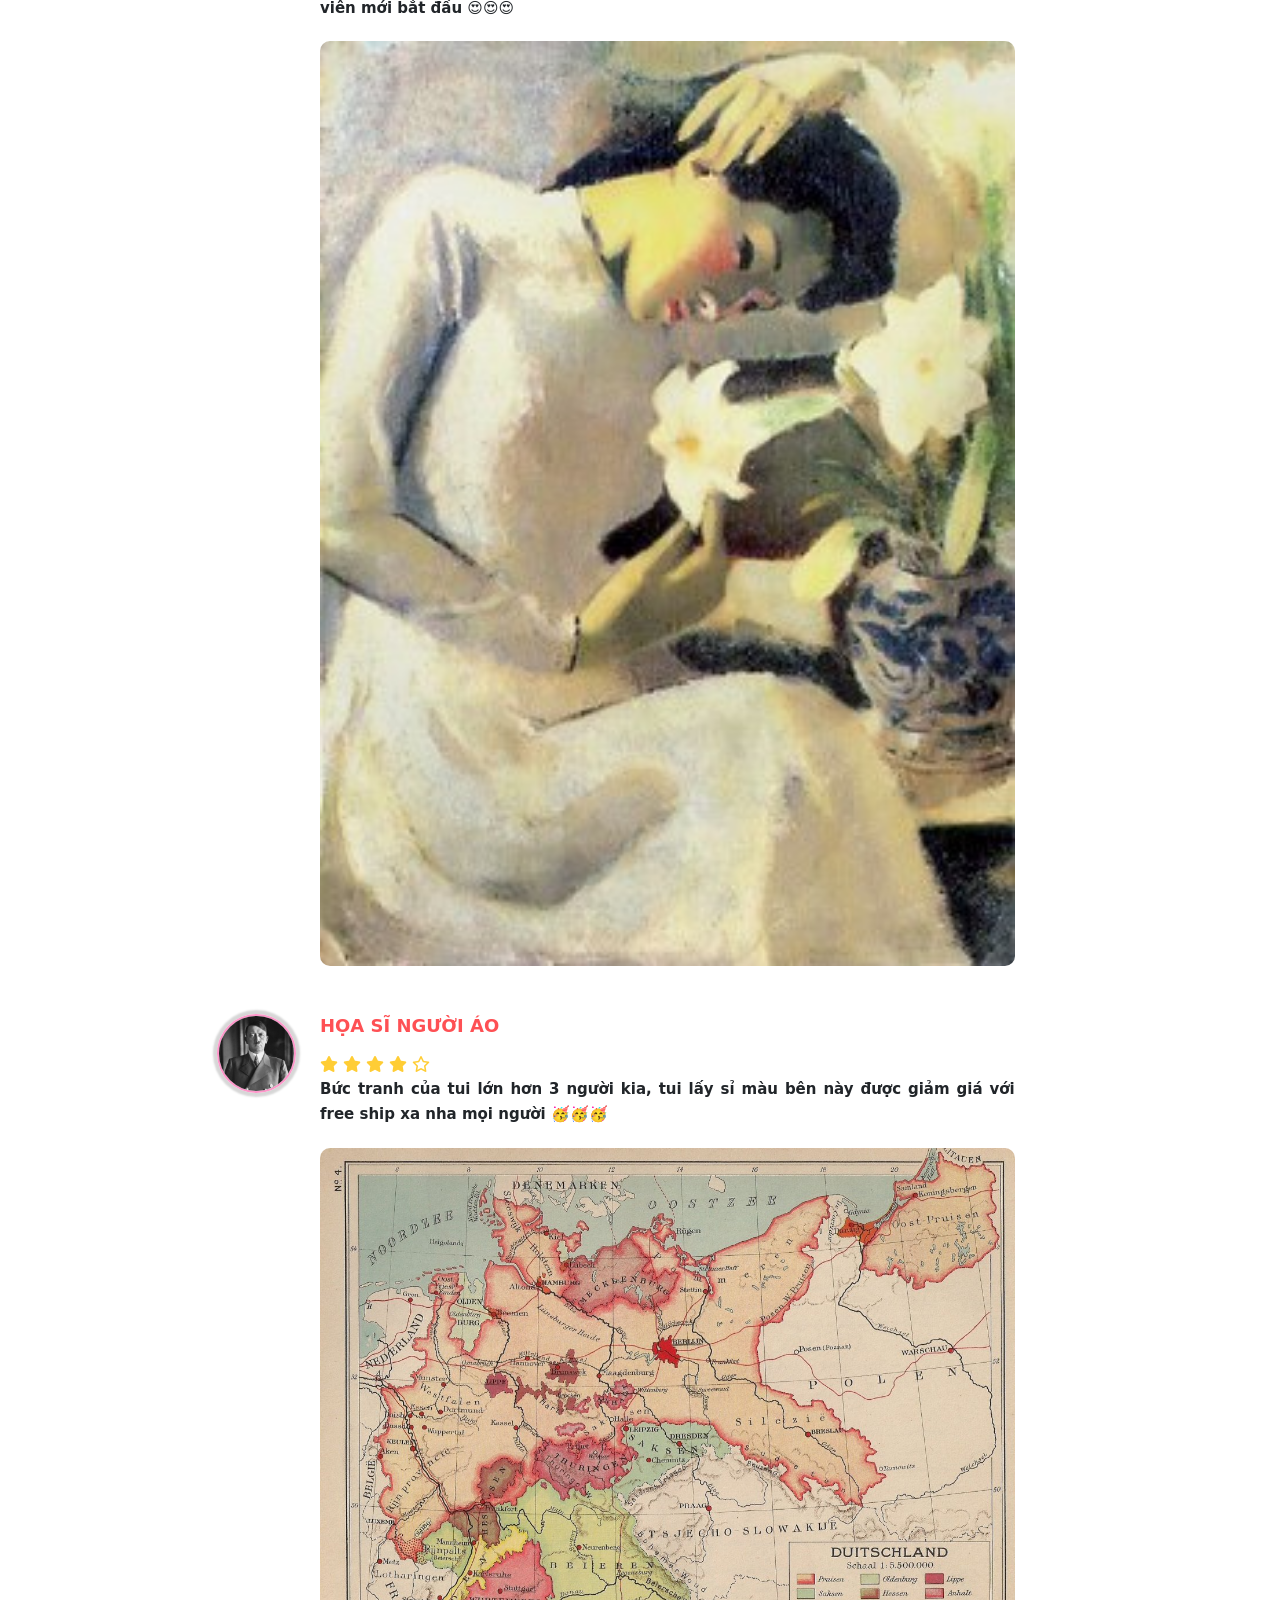
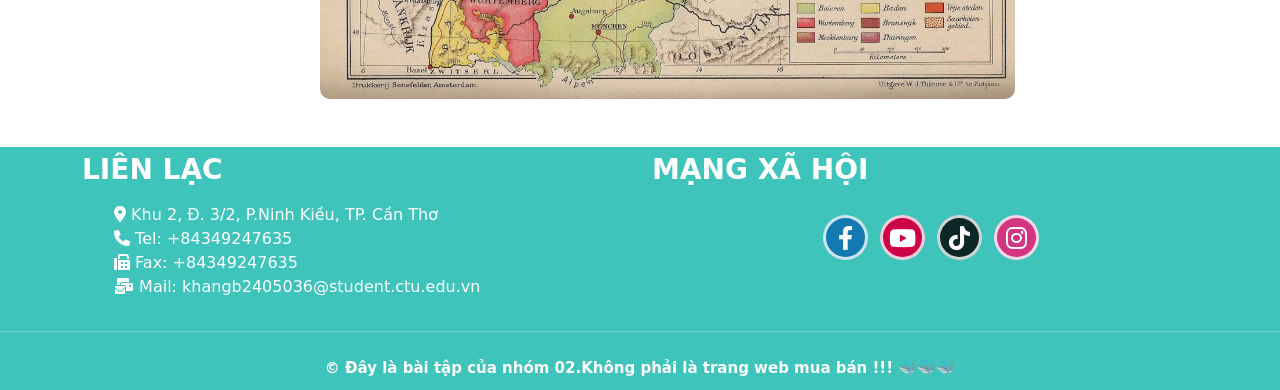
==== commit 5f89dab6: "next" ====
--- a/index.html
+++ b/index.html
@@ -42,33 +42,33 @@
 
 
 
-        <nav class="navbar navbar-expand-lg custom-navbar">
-
-            <div class="container-fluid">
-                <div class="row">
-                    <div class="col-5 col-sm-4 col-md-3 col-xl-2 logo">
-                        <a class="navbar-brand consectetur-fluid" href="index.html">
-                            <img src="img/logo.png" alt="" id="logo"></a>
-                    </div>
-
-                    <div class="col-7 col-sm-8 col-md col-xl d-flex flex-column">
-
-                        <div class="row">
-                            <div class=" col d-flex justify-content-end ">
-
-                                <a href="#" class="shopping-cart">
-                                    <i class="fas fa-shopping-cart" aria-hidden="true"></i>
-                                </a>
-                                <!-- <i class="fas fa-user-alt" aria-hidden="true"></i> -->
-                                <a href="#" class="user">Đăng Nhập</a>
-                                <a href="#" class="user">Đăng Ký</a>
-
-                            </div>
-                        </div>
-                        <div class="row">
-
-                            <div class="d-flex justify-content-end">
-                                <button class="navbar-toggler w-auto" type="button" data-bs-toggle="collapse"
+
+
+        <div class="container-fluid">
+            <div class="row">
+                <div class="col-5 col-sm-4 col-md-3 col-xl-2 logo">
+                    <a class="navbar-brand consectetur-fluid" href="index.html">
+                        <img src="img/logo.png" alt="" id="logo"></a>
+                </div>
+
+                <div class="col-7 col-sm-8 col-md col-xl d-flex flex-column">
+
+                    <div class="row">
+                        <div class=" col d-flex justify-content-end ">
+
+                            <a href="#" class="shopping-cart">
+                                <i class="fas fa-shopping-cart" aria-hidden="true"></i>
+                            </a>
+                            <!-- <i class="fas fa-user-alt" aria-hidden="true"></i> -->
+                            <a href="#" class="user">Đăng Nhập</a>
+                            <a href="#" class="user">Đăng Ký</a>
+
+                        </div>
+                    </div>
+                    <div class="row">
+                        <nav class="navbar navbar-expand-lg custom-navbar">
+                            <div class="d-flex justify-content-end ms-auto">
+                                <button class="navbar-toggler w-auto mx-1" type="button" data-bs-toggle="collapse"
                                     data-bs-target="#navbarSupportedContent" aria-controls="navbarSupportedContent"
                                     aria-expanded="false" aria-label="Toggle navigation">
                                     <span class="navbar-toggler-icon"></span>
@@ -103,14 +103,15 @@
                                             class="fas fa-search"></i></button>
                                 </form>
                             </div>
-                        </div>
-
-                    </div>
-                </div>
-
-
-            </div>
-        </nav>
+                        </nav>
+                    </div>
+
+                </div>
+            </div>
+
+
+        </div>
+
     </header>
 
 
--- a/style.css
+++ b/style.css
@@ -111,13 +111,16 @@
     }
 }
 
+
+
 /* NAVBAR */
-.custom-navbar {
+header {
     animation: slideInDown 0.5s ease;
     background-color: rgb(254, 151, 202);
     box-shadow: 0 2px 10px rgba(0, 0, 0, 0.2);
     padding: 0;
 }
+
 
 .custom-navbar .navbar-nav .nav-link,
 .btn-custom-search,
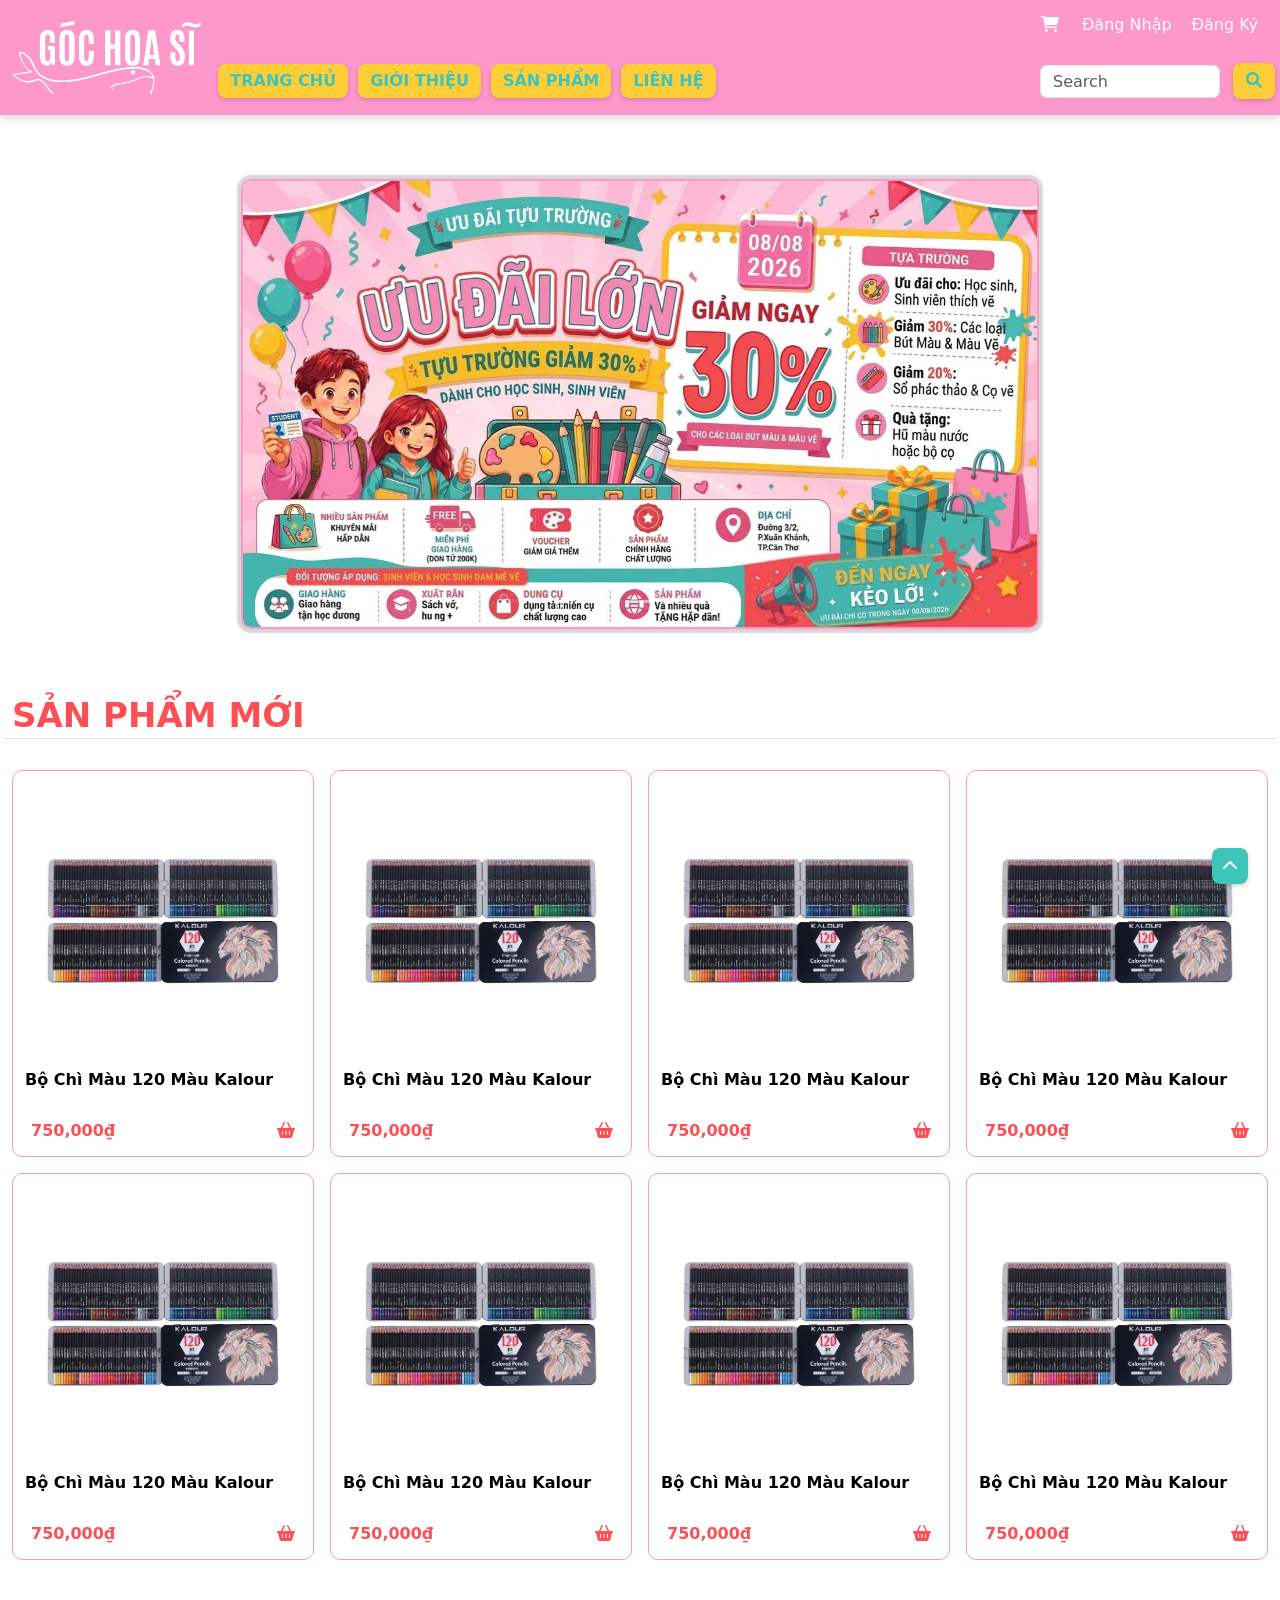
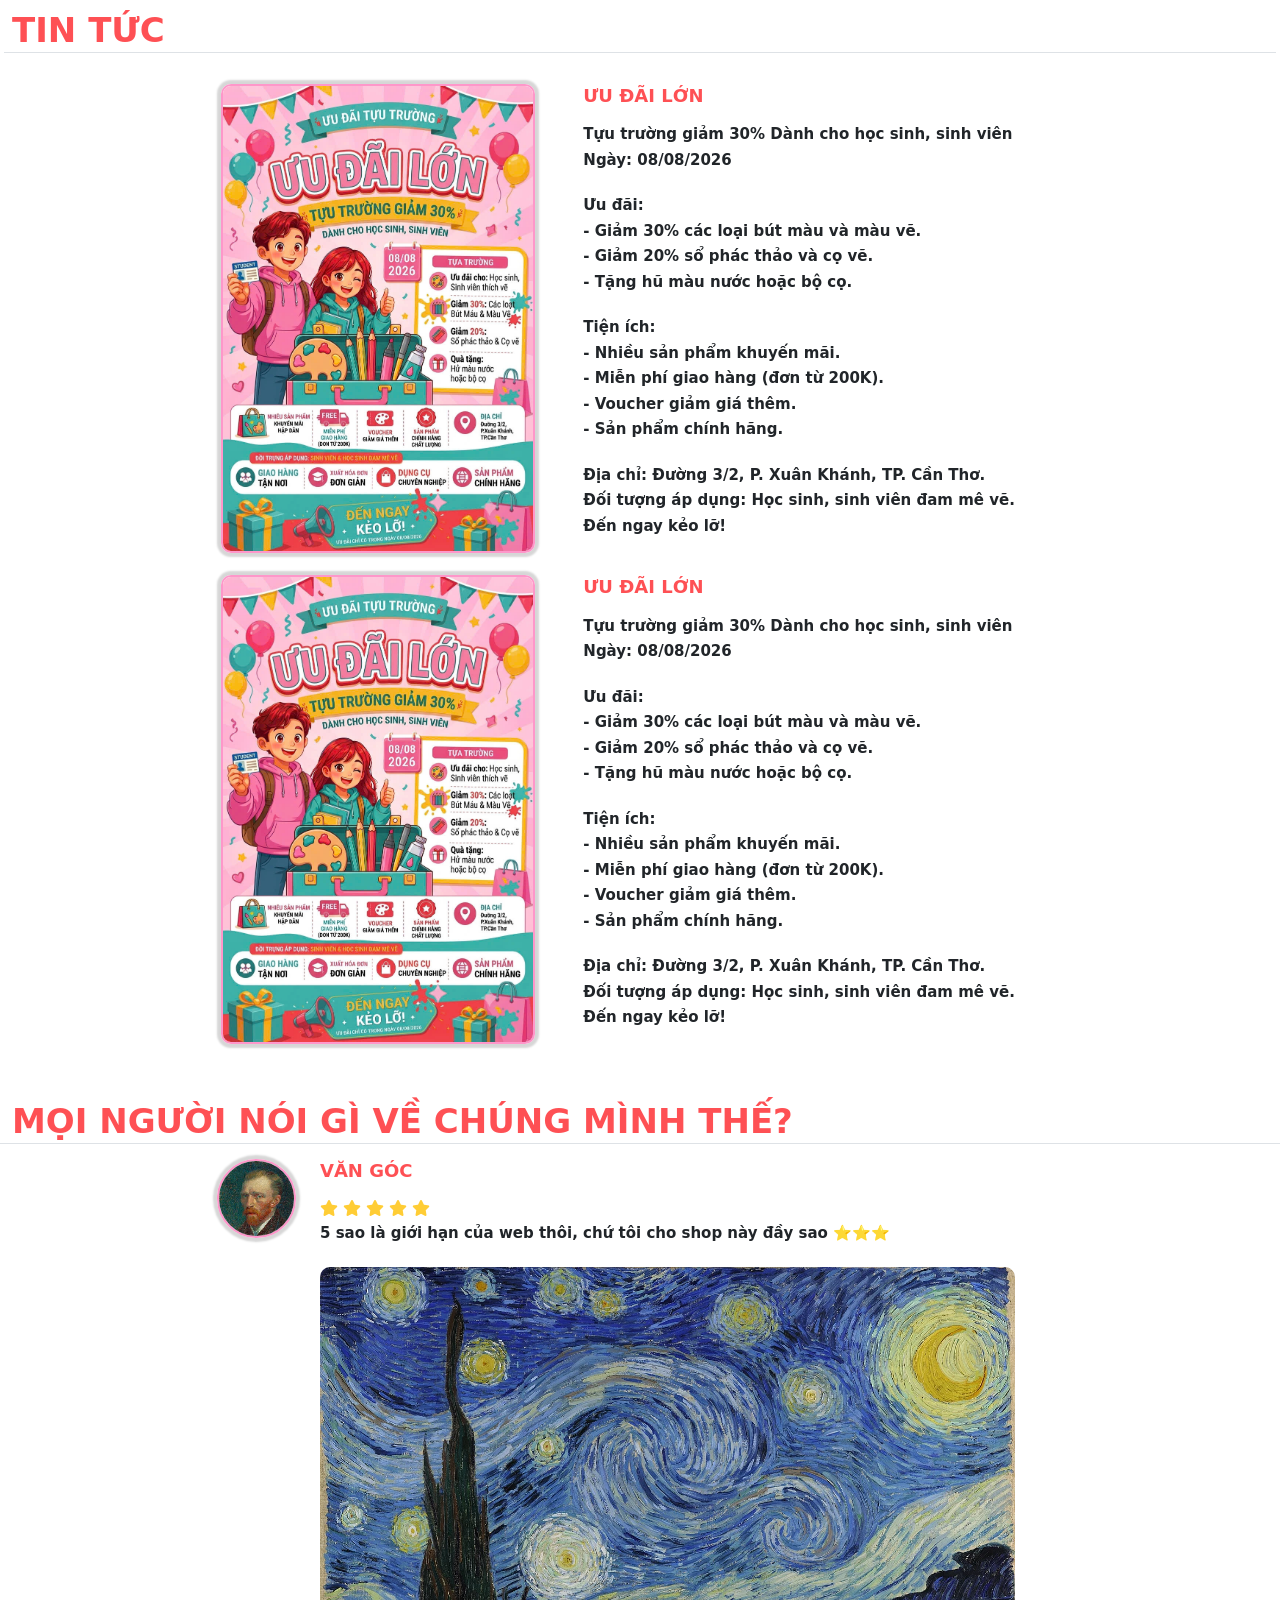
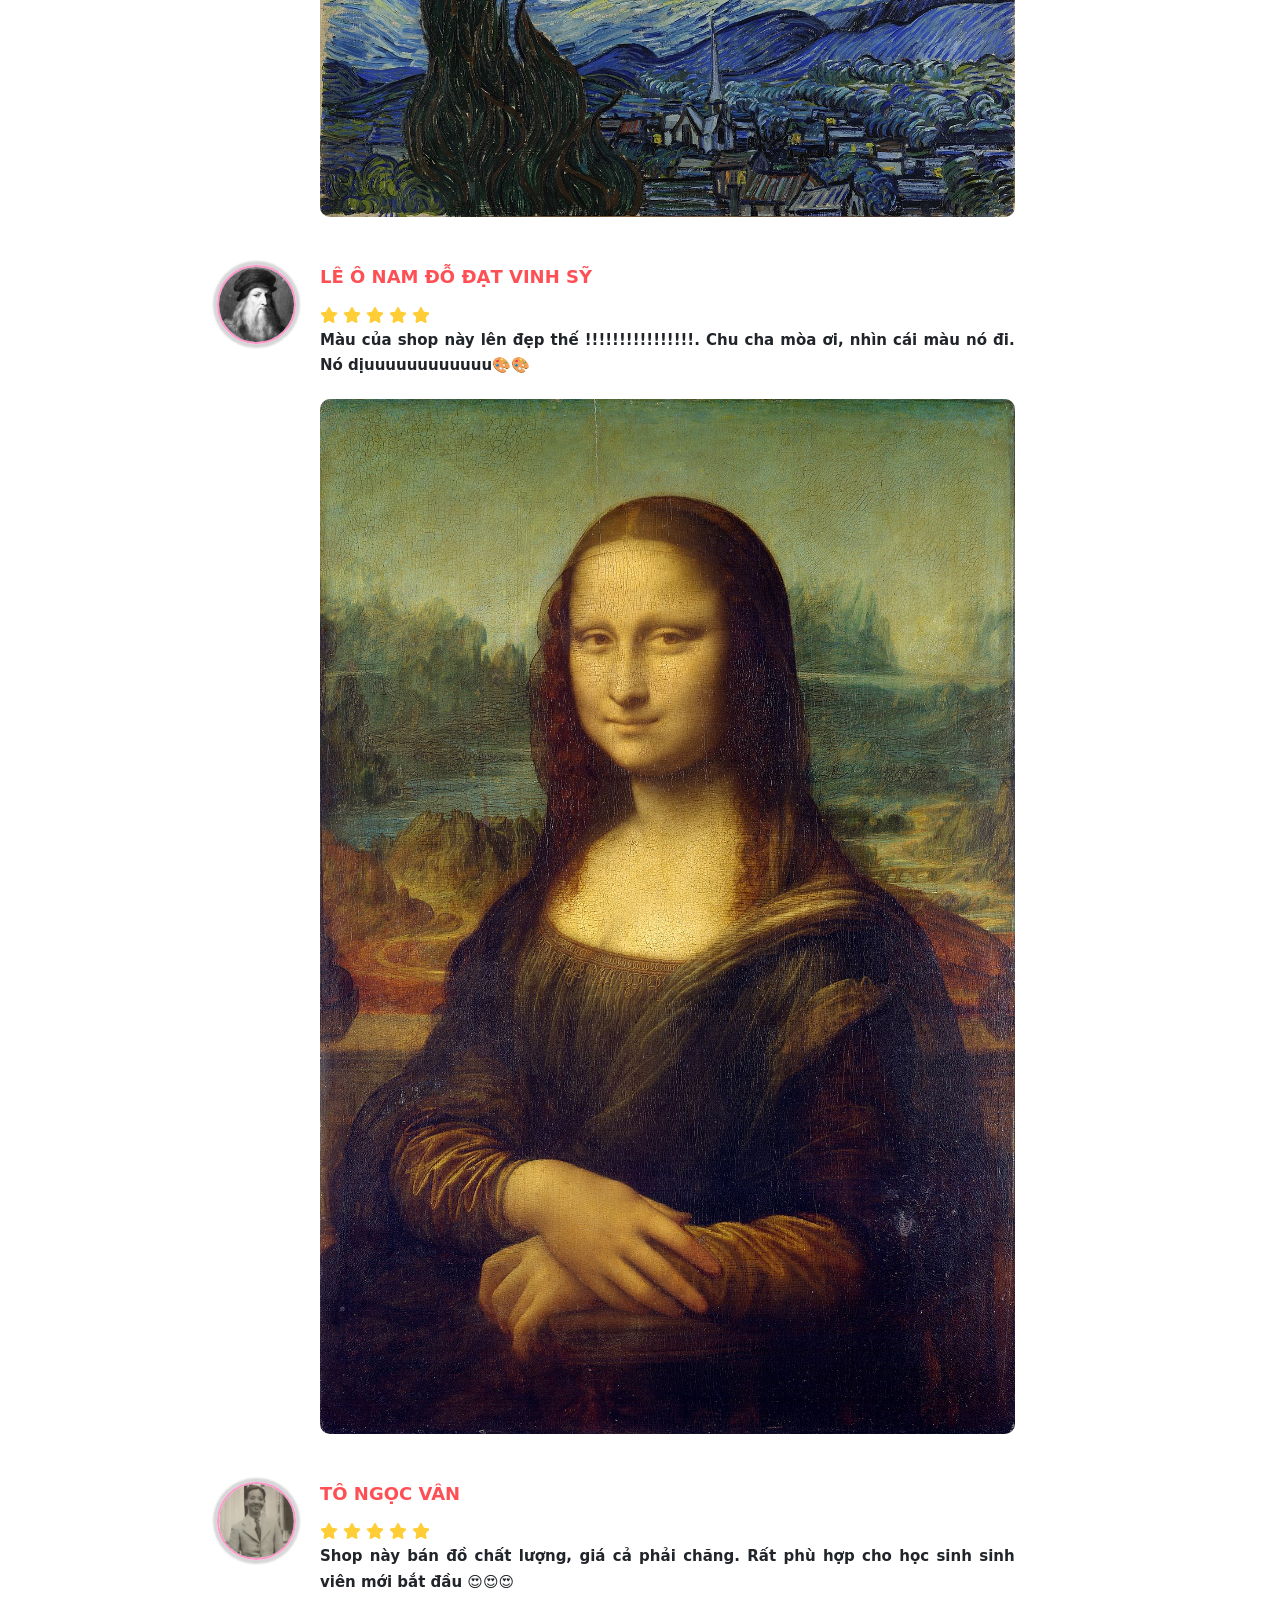
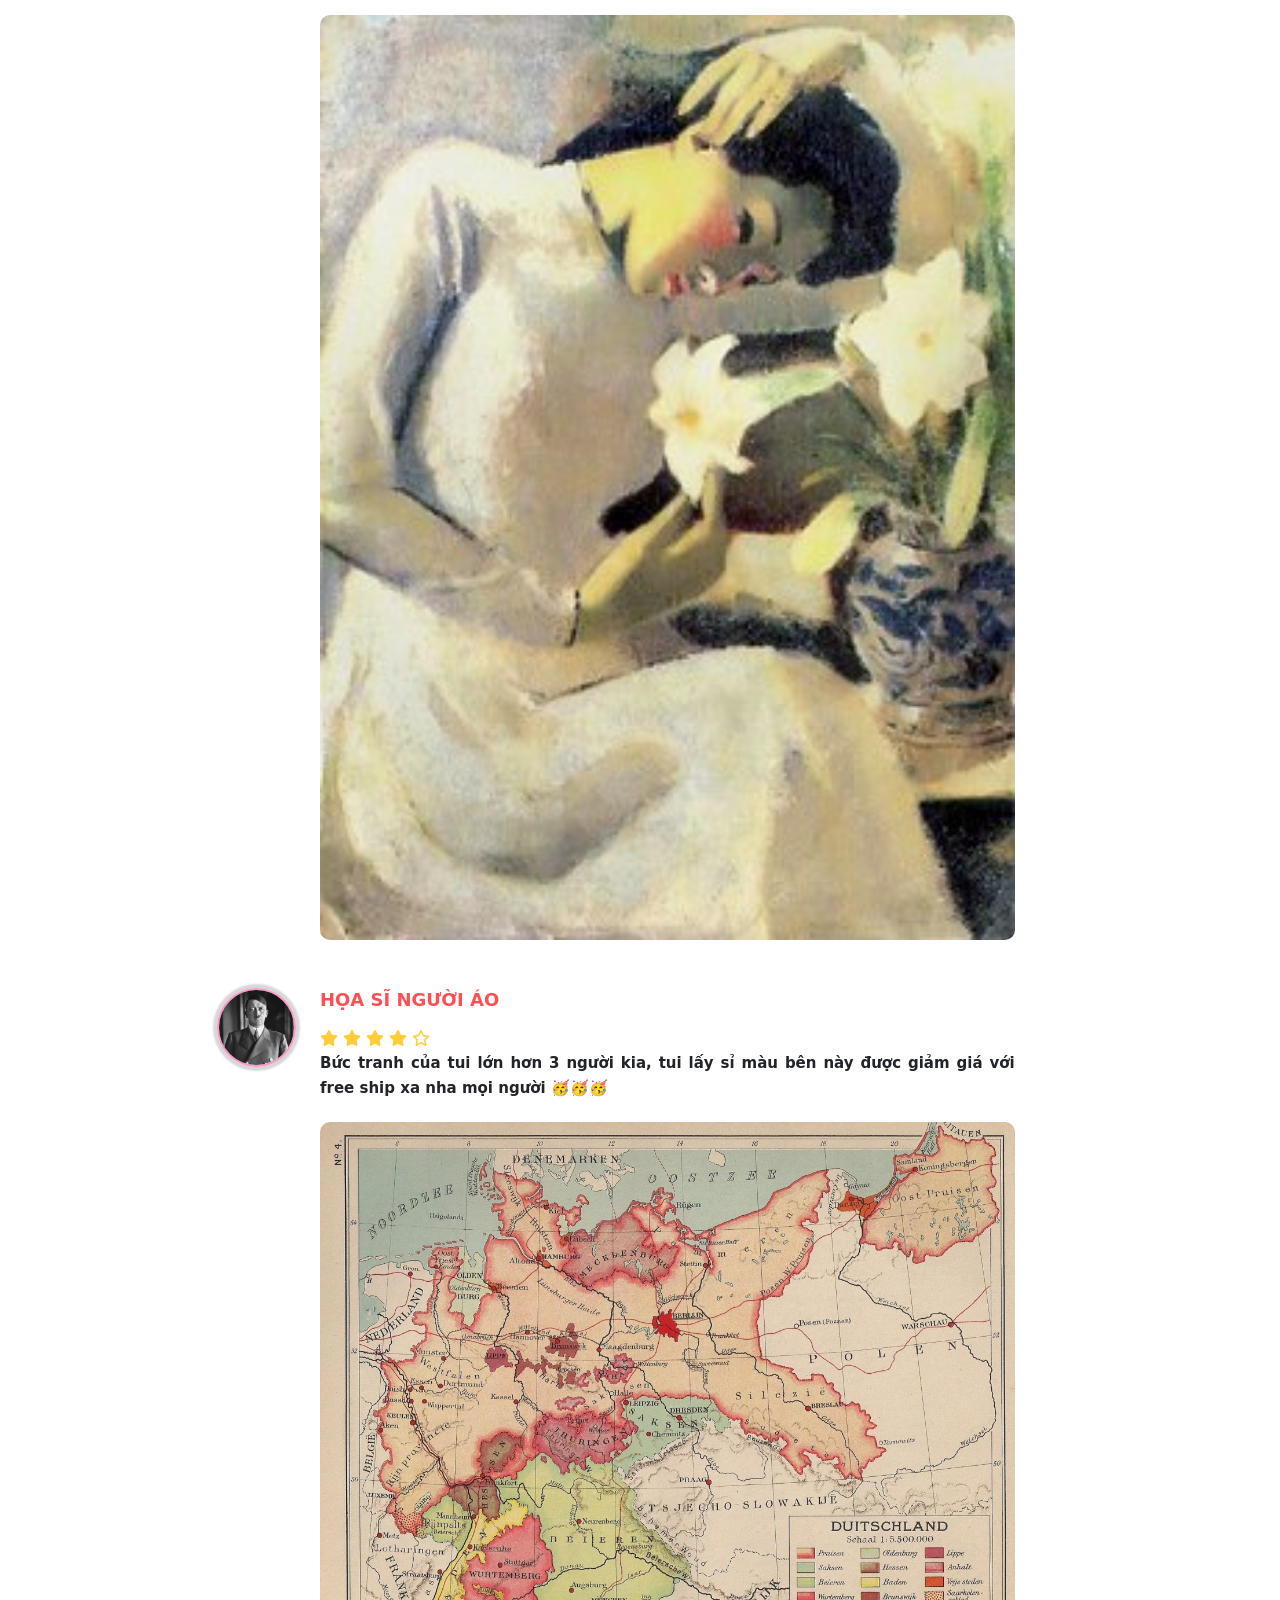
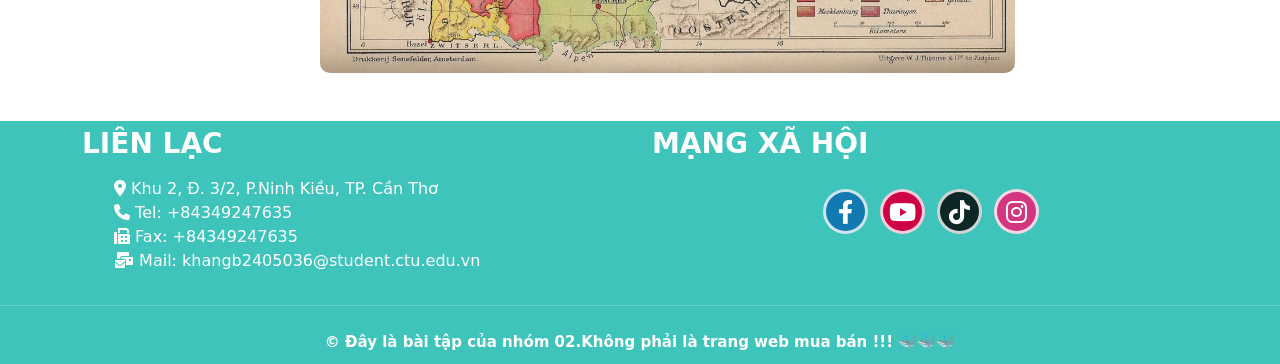
==== commit ef9e74d4: "next" ====
--- a/index.html
+++ b/index.html
@@ -117,22 +117,7 @@
 
 
     <main>
-        <div class="container-fluid">
-            <div class="row">
-                <div class="col border border-primary">1</div>
-                <div class="col border border-primary">2</div>
-                <div class="col border border-primary">3</div>
-                <div class="col border border-primary">4</div>
-                <div class="col border border-primary">5</div>
-                <div class="col border border-primary">6</div>
-                <div class="col border border-primary">7</div>
-                <div class="col border border-primary">8</div>
-                <div class="col border border-primary">9</div>
-                <div class="col border border-primary">10</div>
-                <div class="col border border-primary">11</div>
-                <div class="col border border-primary">12</div>
-            </div>
-        </div>
+        
 
         <div class="container-fluid">
             <div class="row justify-content-center my-5">
--- a/style.css
+++ b/style.css
@@ -431,6 +431,21 @@
   margin-top: auto;
 } */
 
+/* =========================== GIỎ HÀNG =========================== */
+
+.Cart-Summary p{
+    margin: auto;
+    font-size: 22px;
+    text-align: center;
+}
+.Cart-Summary{
+
+
+    margin-top: 30px;
+    margin-bottom: 10px;
+    padding: 10px 20px 10px 20px;
+}
+
 /* =========================== ĐĂNG NHẬP / KÝ =========================== */
 .dangnhap a, .dangky a {
     color: black;
@@ -480,3 +495,5 @@
 .lienhe-right {
     animation: slideInLeft 0.5s ease;
 }
+
+
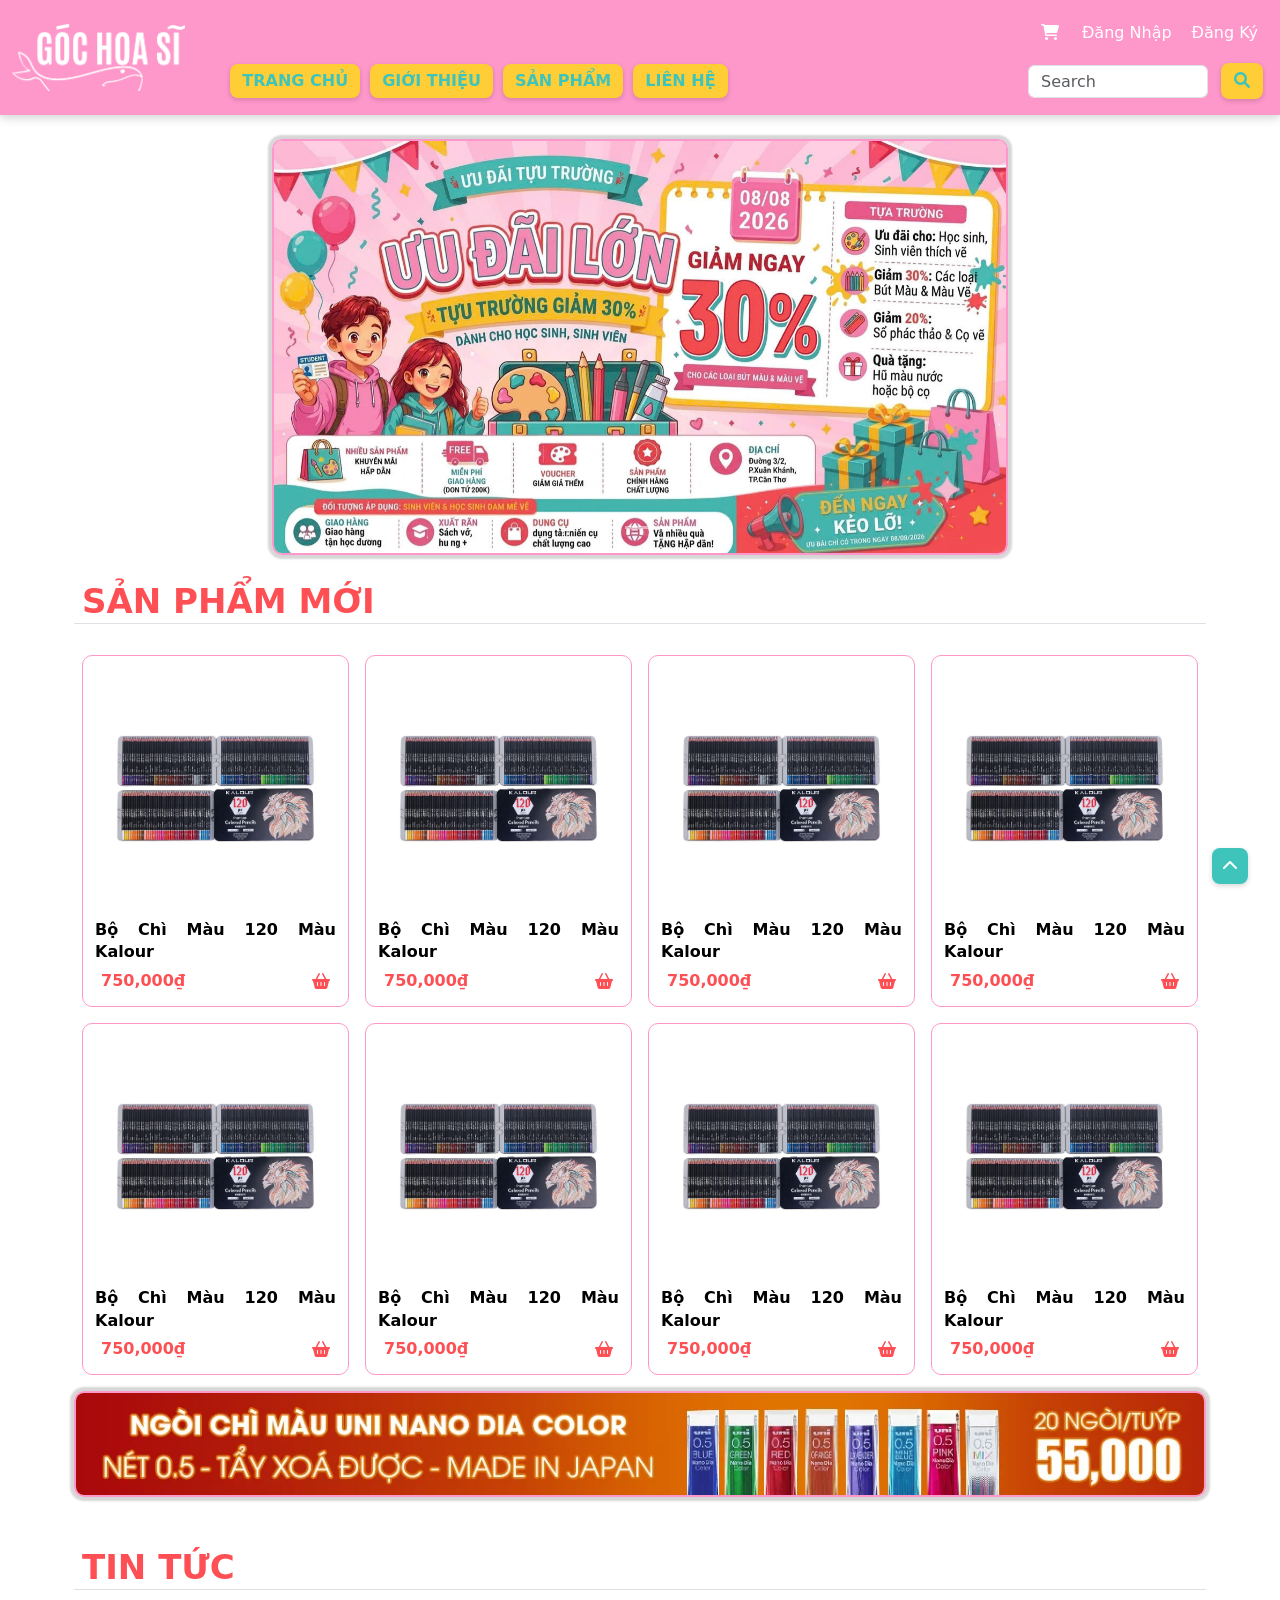
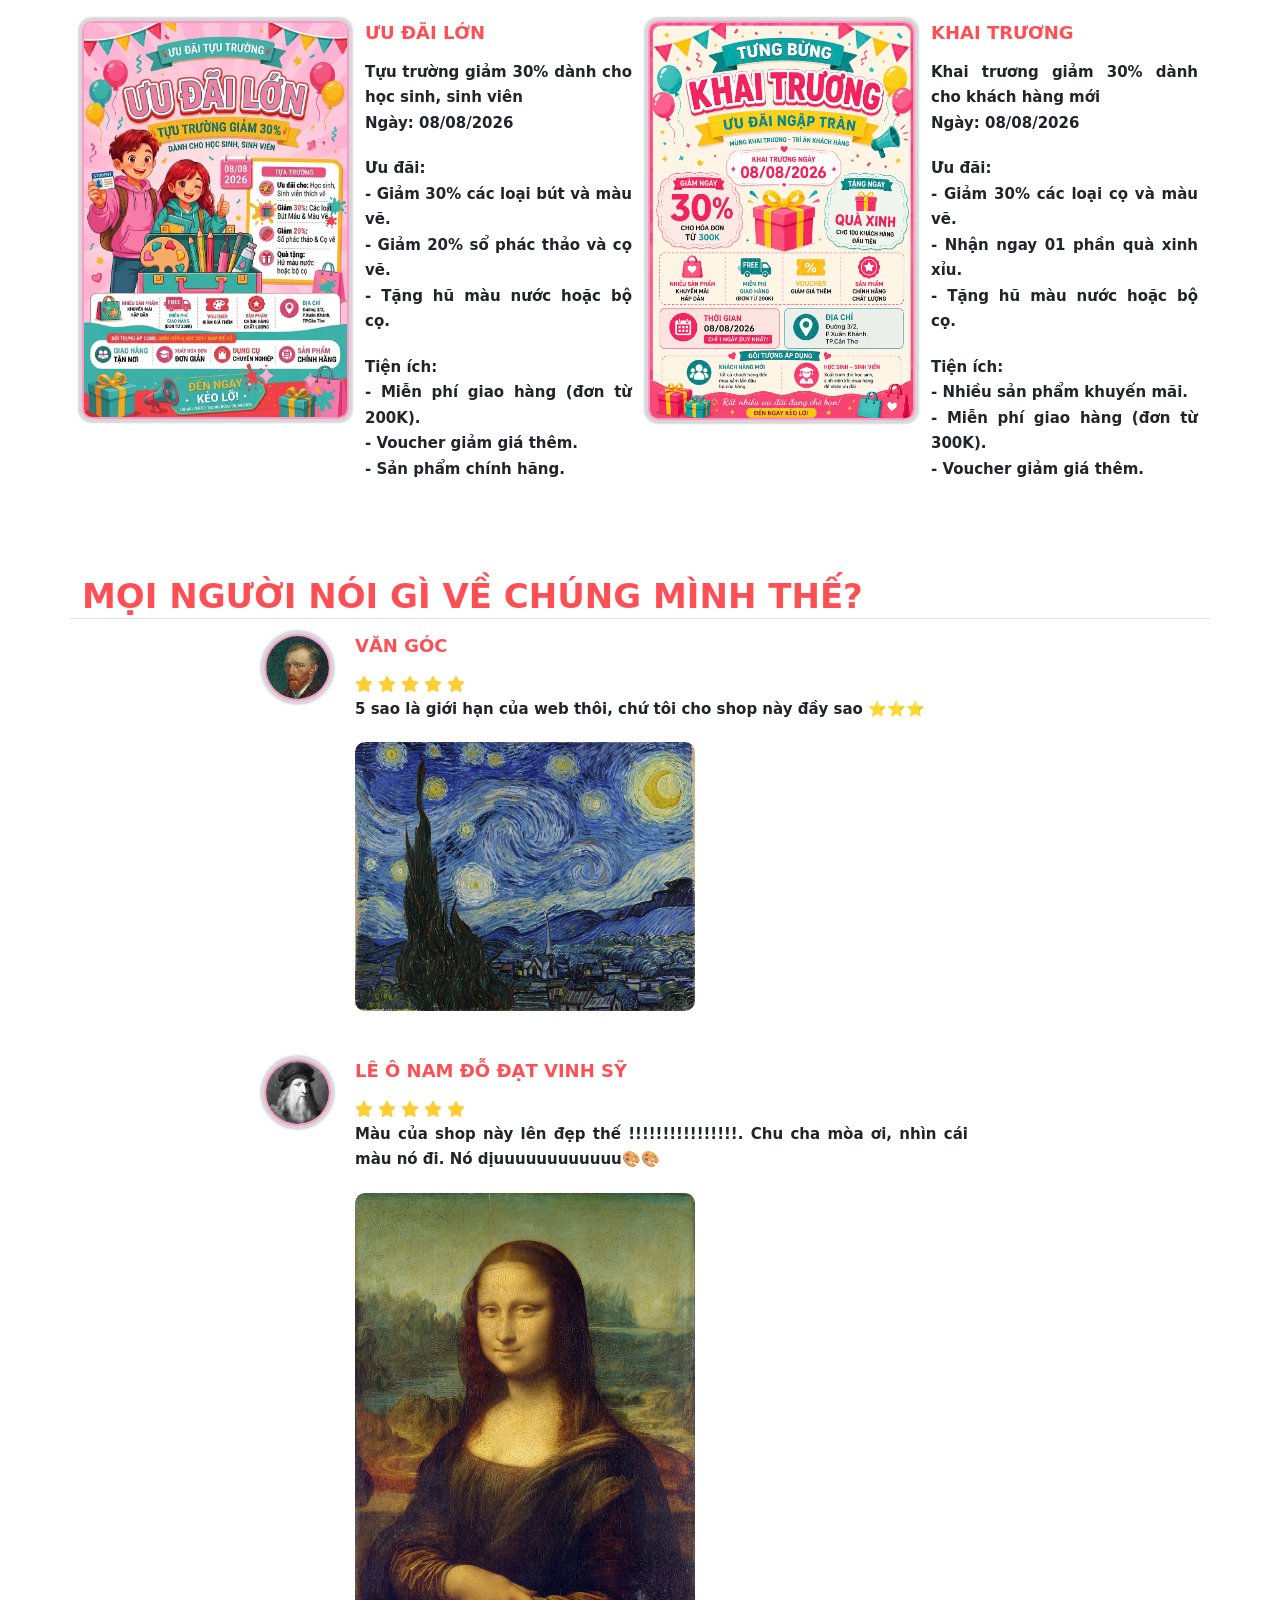
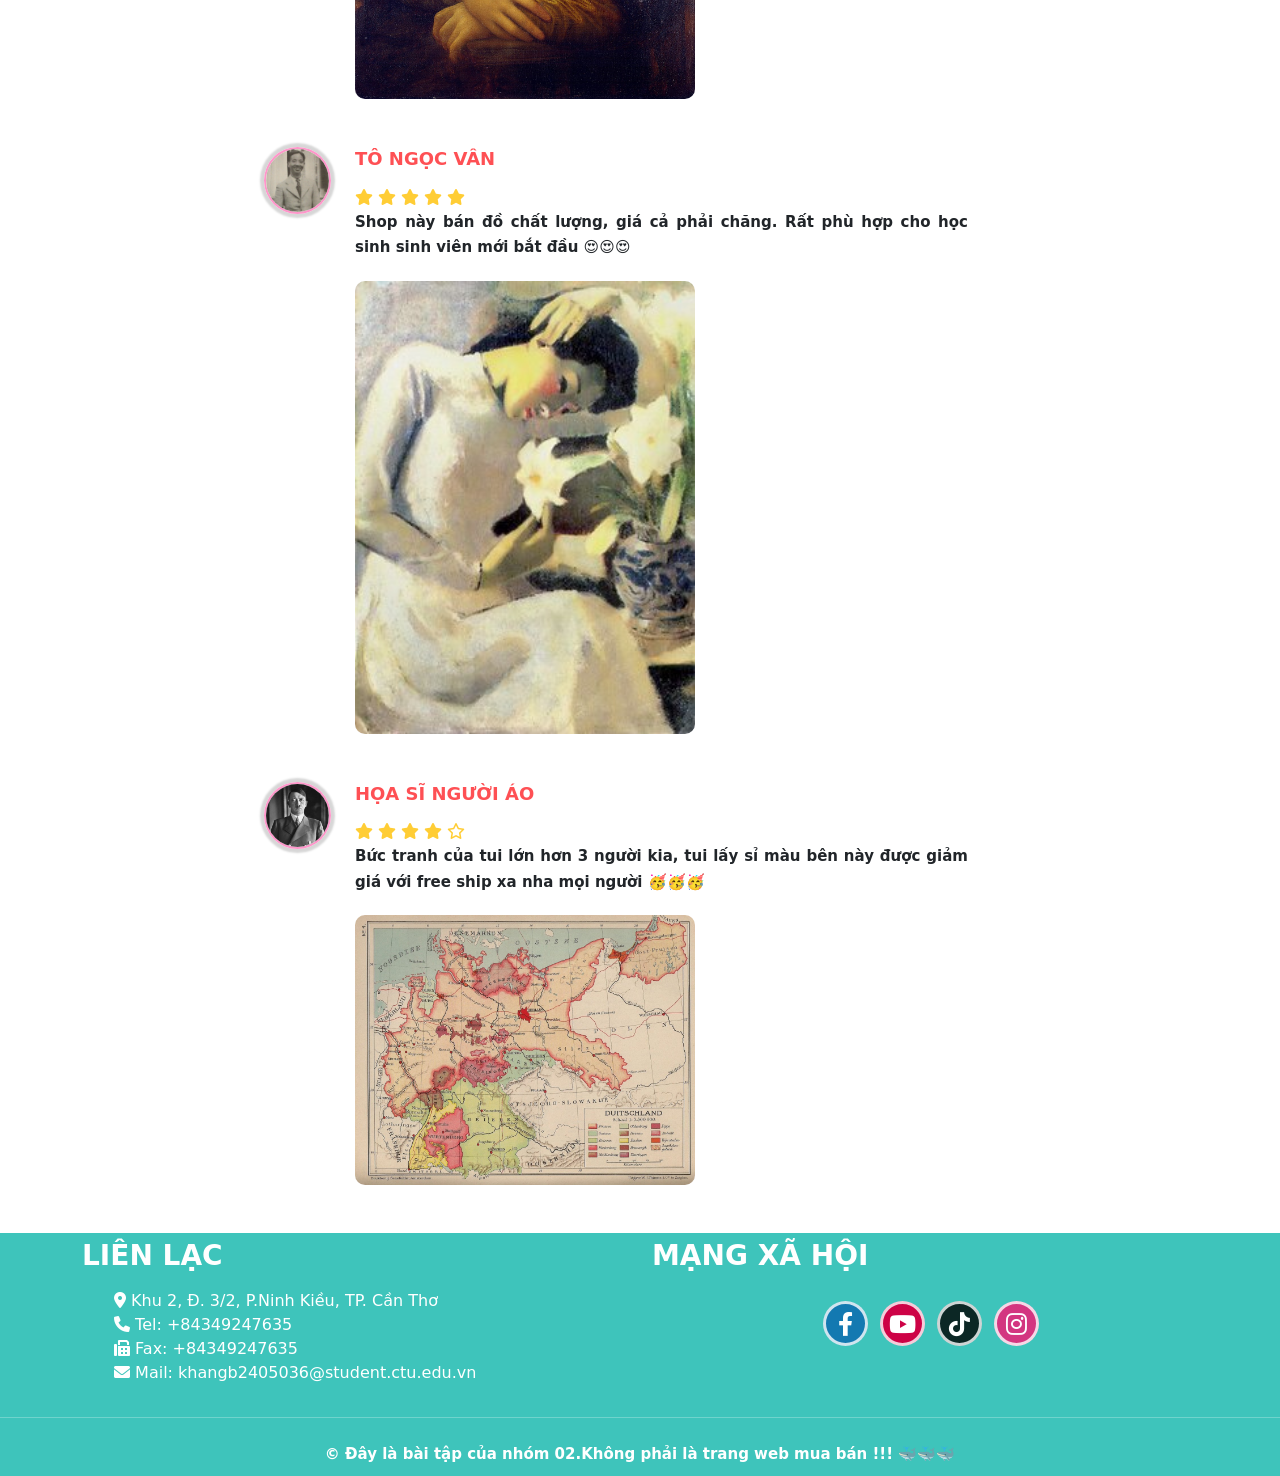
==== commit 9877d6d3: "next" ====
--- a/index.html
+++ b/index.html
@@ -40,35 +40,33 @@
 <body>
     <header class=" sticky-top d-block">
 
-
-
-
-
-        <div class="container-fluid">
-            <div class="row">
-                <div class="col-5 col-sm-4 col-md-3 col-xl-2 logo">
-                    <a class="navbar-brand consectetur-fluid" href="index.html">
-                        <img src="img/logo.png" alt="" id="logo"></a>
-                </div>
-
-                <div class="col-7 col-sm-8 col-md col-xl d-flex flex-column">
-
-                    <div class="row">
-                        <div class=" col d-flex justify-content-end ">
-
-                            <a href="#" class="shopping-cart">
-                                <i class="fas fa-shopping-cart" aria-hidden="true"></i>
-                            </a>
-                            <!-- <i class="fas fa-user-alt" aria-hidden="true"></i> -->
-                            <a href="#" class="user">Đăng Nhập</a>
-                            <a href="#" class="user">Đăng Ký</a>
-
-                        </div>
-                    </div>
-                    <div class="row">
-                        <nav class="navbar navbar-expand-lg custom-navbar">
-                            <div class="d-flex justify-content-end ms-auto">
-                                <button class="navbar-toggler w-auto mx-1" type="button" data-bs-toggle="collapse"
+        <nav class="navbar navbar-expand-lg custom-navbar">
+
+            <div class="container-fluid">
+                <div class="row">
+                    <div class="col-5 col-sm-4 col-md-3 col-xl-2 logo">
+                        <a class="navbar-brand consectetur-fluid" href="index.html">
+                            <img src="img/logo.png" alt="" id="logo"></a>
+                    </div>
+
+                    <div class="col-7 col-sm-8 col-md col-xl d-flex flex-column">
+
+                        <div class="row">
+                            <div class=" col d-flex justify-content-end ">
+
+                                <a href="giohang.html" class="shopping-cart">
+                                    <i class="fas fa-shopping-cart" aria-hidden="true"></i>
+                                </a>
+                                <!-- <i class="fas fa-user-alt" aria-hidden="true"></i> -->
+                                <a href="dangnhap.html" class="user">Đăng Nhập</a>
+                                <a href="dangky.html" class="user">Đăng Ký</a>
+
+                            </div>
+                        </div>
+                        <div class="row">
+
+                            <div class="d-flex justify-content-end">
+                                <button class="navbar-toggler w-auto" type="button" data-bs-toggle="collapse"
                                     data-bs-target="#navbarSupportedContent" aria-controls="navbarSupportedContent"
                                     aria-expanded="false" aria-label="Toggle navigation">
                                     <span class="navbar-toggler-icon"></span>
@@ -78,21 +76,24 @@
                             <div class="collapse navbar-collapse my-1" id="navbarSupportedContent">
                                 <ul class="navbar-nav me-auto mb-2 mb-lg-0">
                                     <li class="nav-item">
-                                        <a class="nav-link active fw-bold" aria-current="page" href="#">TRANG CHỦ</a>
+                                        <a class="nav-link active fw-bold" aria-current="page" href="index.html">TRANG
+                                            CHỦ</a>
                                     </li>
                                     <li class="nav-item">
-                                        <a class="nav-link active fw-bold" aria-current="page" href="#">GIỚI THIỆU</a>
+                                        <a class="nav-link active fw-bold" aria-current="page"
+                                            href="gioithieu.html">GIỚI THIỆU</a>
                                     </li>
 
                                     <li class="nav-item ">
-                                        <a class="nav-link active fw-bold" aria-current="page" href="#">
-                                            SẢN PHẨM
+                                        <a class="nav-link active fw-bold" aria-current="page" href="sanpham.html"> SẢN
+                                            PHẨM
                                         </a>
 
                                     </li>
 
                                     <li class="nav-item">
-                                        <a class="nav-link active fw-bold" aria-current="page" href="#">LIÊN HỆ</a>
+                                        <a class="nav-link active fw-bold" aria-current="page" href="lienhe.html">LIÊN
+                                            HỆ</a>
                                     </li>
 
                                 </ul>
@@ -103,26 +104,26 @@
                                             class="fas fa-search"></i></button>
                                 </form>
                             </div>
-                        </nav>
-                    </div>
-
-                </div>
+                        </div>
+
+                    </div>
+                </div>
+
+
             </div>
-
-
-        </div>
-
+        </nav>
     </header>
 
 
 
     <main>
-        
-
-        <div class="container-fluid">
-            <div class="row justify-content-center my-5">
-
-                <!-- Carousel -->
+
+
+        <div class="container">
+            <!-- Carousel -->
+            <div class="row justify-content-center my-4">
+
+
                 <div class="col col-sm-12 col-lg-10 col-xl-8 ">
                     <div id="carouselExampleIndicators" class="carousel slide" data-bs-ride="carousel">
                         <!-- data-bs-ride="carousel" nghĩa là cái carousel tự chuyển sau 5s -->
@@ -162,6 +163,7 @@
 
             </div>
 
+            <!-- Sản phẩm mới -->
             <div class="row g-3 mb-5">
                 <h2 class="border-bottom">Sản phẩm mới</h2>
 
@@ -278,82 +280,69 @@
                         </a>
                     </div>
                 </div>
+                <img src="img/trangchu/poster6.jpg" alt="" class="khung p-0" >
             </div>
 
-
-
+            <!-- Tin tức -->
             <div class="row g-3 mb-5 ">
                 <h2 class="border-bottom">Tin tức</h2>
+                <div class="col-12 col-sm-6 col-lg-3 mb-2"><img src="img/trangchu/poster4.jpg" alt="" class="khung"></div>
+                <div class="col-12 col-sm-6 col-lg-3 mb-2">
+                    <div class="trangchu-tintuc">
+                        <h5>ƯU ĐÃI LỚN </h5>
+                        <p>Tựu trường giảm 30% dành cho học sinh, sinh viên <br>
+                            Ngày: 08/08/2026 <br>
+                        </p>
+                        <p>
+                            Ưu đãi: <br>
+                            - Giảm 30% các loại bút và màu vẽ. <br>
+                            - Giảm 20% sổ phác thảo và cọ vẽ. <br>
+                            - Tặng hũ màu nước hoặc bộ cọ. <br>
+                        </p>
+
+                        <p>
+                            Tiện ích: <br>
+                            - Miễn phí giao hàng (đơn từ 200K). <br>
+                            - Voucher giảm giá thêm. <br>
+                            - Sản phẩm chính hãng. <br>
+                        </p>
+                    </div>
+                </div>
+                <div class="col-12 col-sm-6 col-lg-3 mb-2"><img src="img/trangchu/poster5.jpg" alt="" class="khung"></div>
+                <div class="col-12 col-sm-6 col-lg-3 mb-2">
+                    <h5>KHAI TRƯƠNG </h5>
+                    <p>Khai trương giảm 30% dành cho khách hàng mới <br>
+                        Ngày: 08/08/2026 <br>
+                    </p>
+                    <p>
+                        Ưu đãi: <br>
+                        - Giảm 30% các loại cọ và màu vẽ. <br>
+                        - Nhận ngay 01 phần quà xinh xỉu. <br>
+                        - Tặng hũ màu nước hoặc bộ cọ. <br>
+                    </p>
+
+                    <p>
+                        Tiện ích: <br>
+                        - Nhiều sản phẩm khuyến mãi. <br>
+                        - Miễn phí giao hàng (đơn từ 300K). <br>
+                        - Voucher giảm giá thêm. <br>
+                    </p>
+
+                </div>
+
                 <div class="d-flex justify-content-center">
                     <div class="col-3 mx-5">
-                        <img src="img/trangchu/poster4.jpg" alt="" class="khung">
+
                     </div>
                     <div class="col-5">
-                        <div class="trangchu-tintuc">
-                            <h5>ƯU ĐÃI LỚN </h5>
-                            <p>Tựu trường giảm 30% Dành cho học sinh, sinh viên <br>
-                                Ngày: 08/08/2026 <br>
-                            </p>
-                            <p>
-                                Ưu đãi: <br>
-                                - Giảm 30% các loại bút màu và màu vẽ. <br>
-                                - Giảm 20% sổ phác thảo và cọ vẽ. <br>
-                                - Tặng hũ màu nước hoặc bộ cọ. <br>
-                            </p>
-
-                            <p>
-                                Tiện ích: <br>
-                                - Nhiều sản phẩm khuyến mãi. <br>
-                                - Miễn phí giao hàng (đơn từ 200K). <br>
-                                - Voucher giảm giá thêm. <br>
-                                - Sản phẩm chính hãng. <br>
-                            </p>
-
-                            <p>
-                                Địa chỉ: Đường 3/2, P. Xuân Khánh, TP. Cần Thơ. <br>
-                                Đối tượng áp dụng: Học sinh, sinh viên đam mê vẽ. <br>
-                                Đến ngay kẻo lỡ! <br>
-                            </p>
-                        </div>
-                    </div>
-                </div>
-
-                <div class="d-flex justify-content-center">
-                    <div class="col-3 mx-5">
-                        <img src="img/trangchu/poster4.jpg" alt="" class="khung">
-                    </div>
-                    <div class="col-5">
-                        <div class="trangchu-tintuc">
-                            <h5>ƯU ĐÃI LỚN </h5>
-                            <p>Tựu trường giảm 30% Dành cho học sinh, sinh viên <br>
-                                Ngày: 08/08/2026 <br>
-                            </p>
-                            <p>
-                                Ưu đãi: <br>
-                                - Giảm 30% các loại bút màu và màu vẽ. <br>
-                                - Giảm 20% sổ phác thảo và cọ vẽ. <br>
-                                - Tặng hũ màu nước hoặc bộ cọ. <br>
-                            </p>
-
-                            <p>
-                                Tiện ích: <br>
-                                - Nhiều sản phẩm khuyến mãi. <br>
-                                - Miễn phí giao hàng (đơn từ 200K). <br>
-                                - Voucher giảm giá thêm. <br>
-                                - Sản phẩm chính hãng. <br>
-                            </p>
-
-                            <p>
-                                Địa chỉ: Đường 3/2, P. Xuân Khánh, TP. Cần Thơ. <br>
-                                Đối tượng áp dụng: Học sinh, sinh viên đam mê vẽ. <br>
-                                Đến ngay kẻo lỡ! <br>
-                            </p>
-                        </div>
-                    </div>
-                </div>
+
+                    </div>
+                </div>
+
+
             </div>
 
-
+            <!-- Comment -->
             <div class="row">
                 <h2 class="border-bottom">Mọi người nói gì về chúng mình thế?</h2>
 
@@ -378,11 +367,12 @@
                     </div>
                     <div class="row justify-content-center">
                         <div class="col-3 col-sm-2  col-md-1"></div>
-                        <div class="col-9 col-md-7">
+                        <div class="col-9 col-md-4">
                             <div>
                                 <img src="img/trangchu/cmt1.jpg" alt="" class="trangchu-anhcomment">
                             </div>
                         </div>
+                        <div class="col-9 col-md-3"></div>
                     </div>
 
                 </div>
@@ -409,11 +399,12 @@
                     </div>
                     <div class="row justify-content-center">
                         <div class="col-3 col-sm-2  col-md-1"></div>
-                        <div class="col-9 col-md-7">
+                        <div class="col-9 col-md-4">
                             <div>
                                 <img src="img/trangchu/cmt2.jpg" alt="" class="trangchu-anhcomment">
                             </div>
                         </div>
+                        <div class="col-9 col-md-3"></div>
                     </div>
                 </div>
 
@@ -439,11 +430,12 @@
                     </div>
                     <div class="row justify-content-center">
                         <div class="col-3 col-sm-2  col-md-1"></div>
-                        <div class="col-9 col-md-7">
+                        <div class="col-9 col-md-4">
                             <div>
                                 <img src="img/trangchu/cmt3.jpg" alt="" class="trangchu-anhcomment">
                             </div>
                         </div>
+                        <div class="col-9 col-md-3"></div>
                     </div>
                 </div>
 
@@ -468,11 +460,12 @@
                     </div>
                     <div class="row justify-content-center">
                         <div class="col-3 col-sm-2  col-md-1"></div>
-                        <div class="col-9 col-md-7">
+                        <div class="col-9 col-md-4">
                             <div>
                                 <img src="img/trangchu/cmt4.jpg" alt="" class="trangchu-anhcomment">
                             </div>
                         </div>
+                        <div class="col-9 col-md-3"></div>
                     </div>
                 </div>
 
@@ -510,7 +503,7 @@
                         </li>
                         <li>
                             <a href="mailto: anhb2404974@student.ctu.edu.vn">
-                                <i class="fas fa-mail-bulk" aria-hidden="true"></i> Mail:
+                                <i class="fas fa-envelope" aria-hidden="true"></i> Mail:
                                 khangb2405036@student.ctu.edu.vn
                             </a>
                         </li>
@@ -540,9 +533,9 @@
         </div>
         <hr>
 
-        <div class="d-sm-flex  justify-content-center align-items-center text-center py-2">
-            <p class="mb-0 text-center">&copy; Đây là bài tập của nhóm 02.</p>
-            <p class="mb-0 text-center"> Không phải là trang web mua bán !!! 🐳🐳🐳 </p>
+        <div class="d-sm-flex d-block footer-end justify-content-center align-items-center text-center py-2">
+            <p class="mb-0">&copy; Đây là bài tập của nhóm 02.</p>
+            <p class="mb-0"> Không phải là trang web mua bán !!! 🐳🐳🐳 </p>
         </div>
 
         <!-- uk-totop: Tạo hiệu ứng cho mũi tên -->
--- a/style.css
+++ b/style.css
@@ -4,7 +4,9 @@
     color: white;
 }
 
-
+body {
+    overflow-x: hidden;
+}
 
 /* NUT BAM */
 .button {
@@ -103,11 +105,13 @@
 
 @keyframes slideInDown {
     from {
-        transform: translateY(-100%);
+        transform: translateY(-30%);
+        opacity: 0;
     }
 
     to {
         transform: translateY(0);
+        opacity: 1;
     }
 }
 
@@ -135,7 +139,7 @@
     margin: 4px 5px;
 
     box-shadow: 0 2px 5px 0 rgba(0, 0, 0, 0.16);
-    transition: 0.3s ease-out;
+    transition: 0.3s ease;
 }
 
 .fa-shopping-cart {
@@ -162,7 +166,7 @@
     color: rgb(255, 205, 53);
 
     box-shadow: 0 0 2px 4px rgba(0, 0, 0, 0.16);
-    transition: 0.3s ease-out;
+    transition: 0.3s ease;
 }
 
 /* NAVBAR TOGGLER */
@@ -272,11 +276,6 @@
 
 
 /* BOTTON TO TOP */
-#sticky-to-top.to-top {
-    visibility: visible;
-    z-index: 9999;
-}
-
 #sticky-to-top {
     position: fixed;
     background-color: rgb(62, 196, 187);
@@ -288,6 +287,8 @@
     display: flex;
     align-items: center;
     justify-content: center;
+    visibility: visible;
+    z-index: 9999;
     /* Tạo viền */
     box-shadow: 0 2px 5px 0 rgba(0, 0, 0, 0.16);
 
@@ -300,11 +301,8 @@
     transition: 0.3s ease-out;
 }
 
-
 /* =========================== TRANG CHỦ =========================== */
-#carouselExampleIndicators {
-    margin: 1rem;
-}
+
 
 .trangchu-avatar {
     border-radius: 50%;
@@ -321,6 +319,25 @@
 /* =========================== GIỚI THIỆU =========================== */
 .gioithieu-noidung {
     font-size: 20px;
+}
+
+.gioithieu-item{
+    opacity: 0;
+    transition: all 0.8s ease;
+}
+
+/* Cái mà có lớp item và odd */
+.gioithieu-item.gioithieu-odd{
+    transform: translateX(-100px);
+}
+
+.gioithieu-item.gioithieu-even{
+    transform: translateX(100px);
+}
+
+.gioithieu-item.gioithieu-visible{
+    opacity: 1;
+    transform: translate(0px) !important;
 }
 
 
@@ -361,7 +378,7 @@
 }
 
 .sanpham:hover .sanpham-anh img {
-    transform: scale(1.05);
+    transform: scale(1.1);
 }
 
 /*Tên sản phẩm*/
@@ -470,21 +487,23 @@
 /* =========================== LIÊN HỆ =========================== */
 @keyframes slideInRight{
     from {
-        transform: translateX(-100%);
+        transform: translateX(-100px);
+        opacity: 0;
     }
 
     to {
         transform: translateX(0);
+        opacity: 1;
     }
 }
 
 .lienhe-left {
-    animation: slideInRight 0.5s ease;
+    animation: slideInRight 0.8s ease;
 }
 
 @keyframes slideInLeft{
     from {
-        transform: translateX(100%);
+        transform: translateX(100px);
     }
 
     to {
@@ -493,7 +512,7 @@
 }
 
 .lienhe-right {
-    animation: slideInLeft 0.5s ease;
-}
-
-
+    animation: slideInLeft 0.8s ease;
+}
+
+
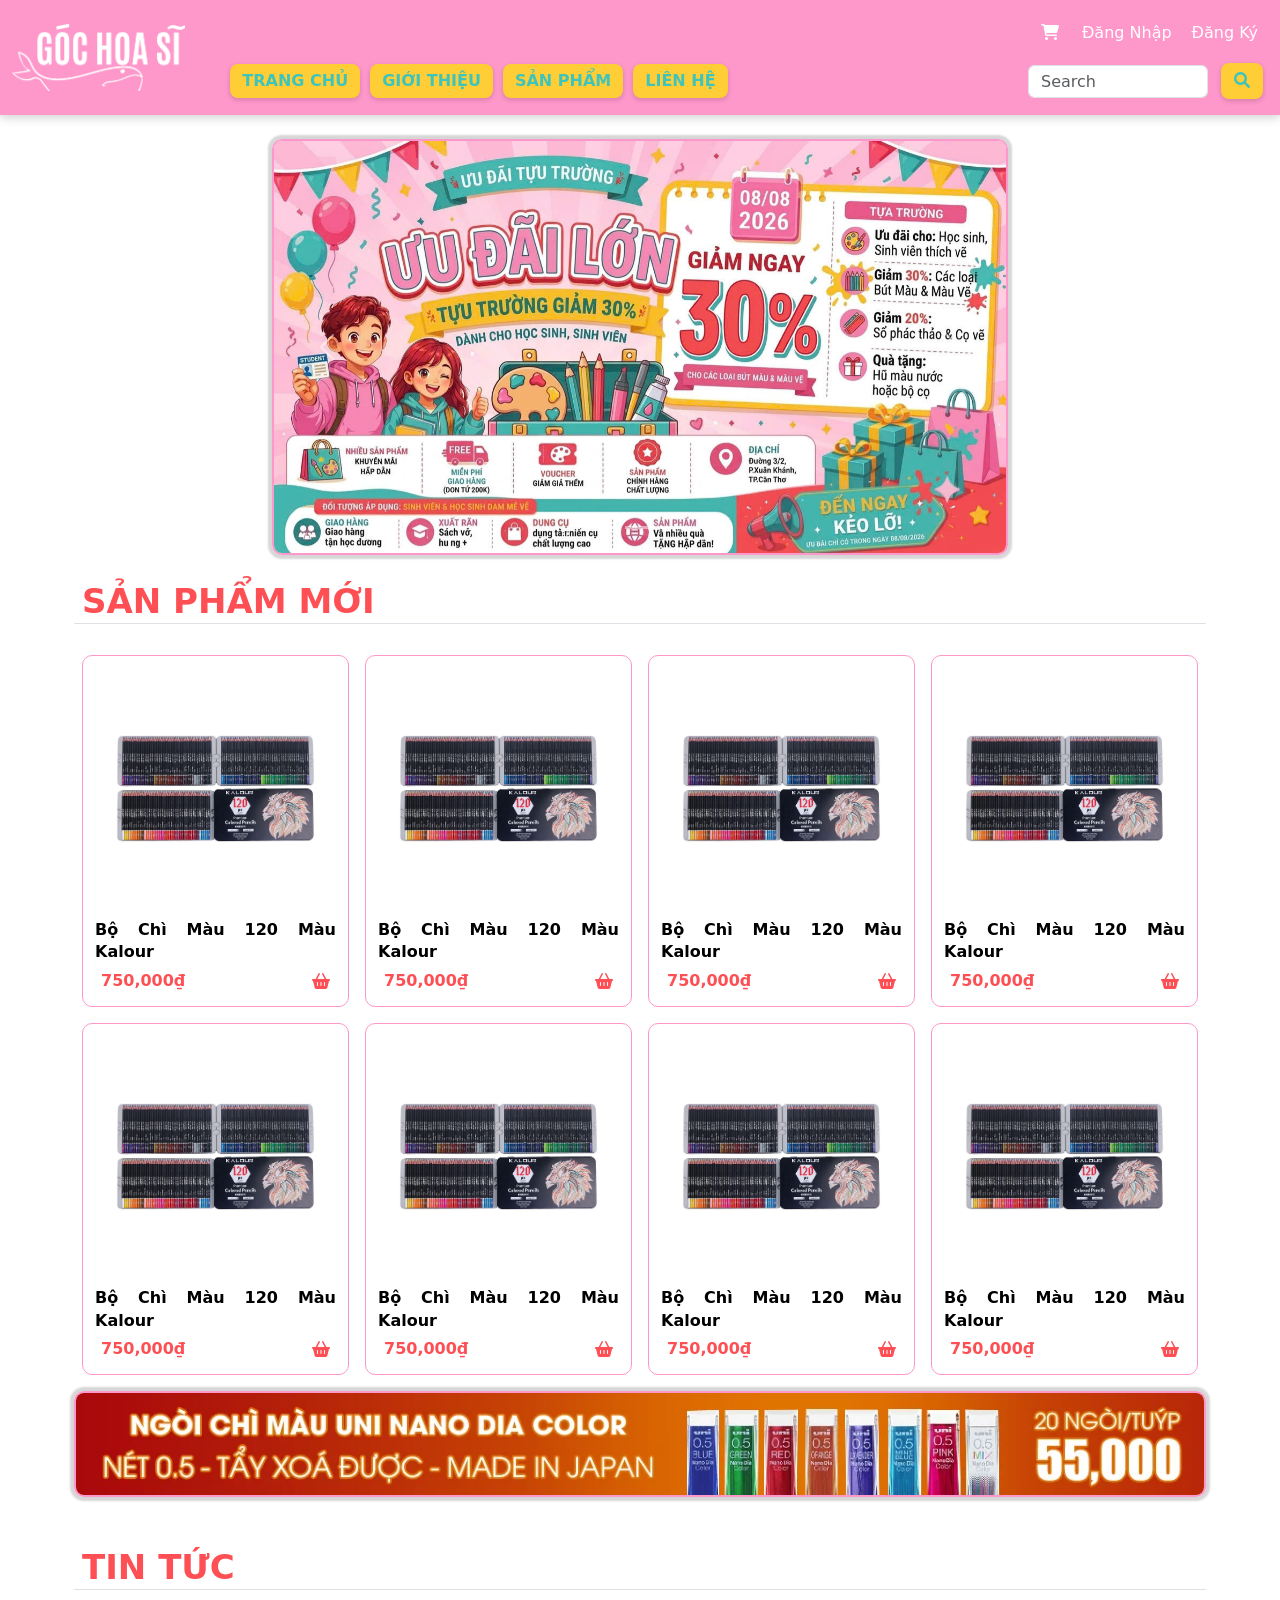
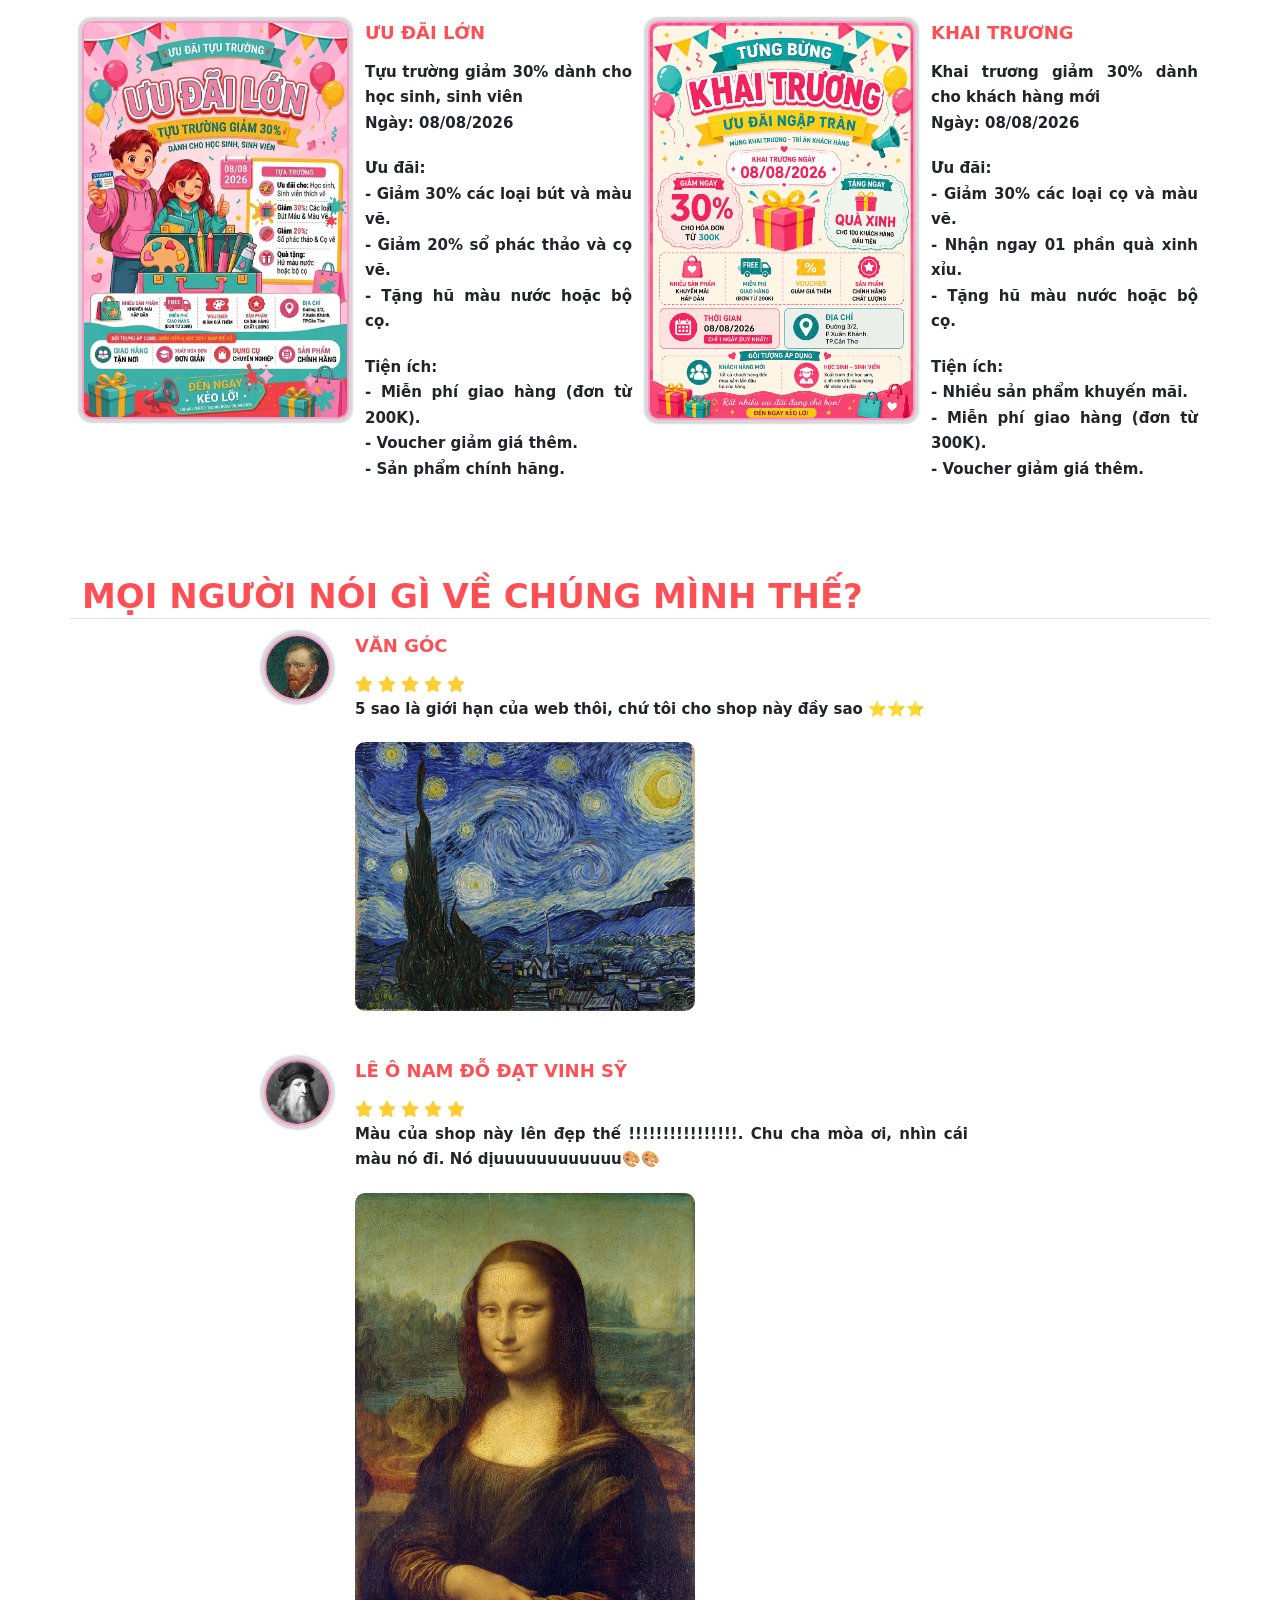
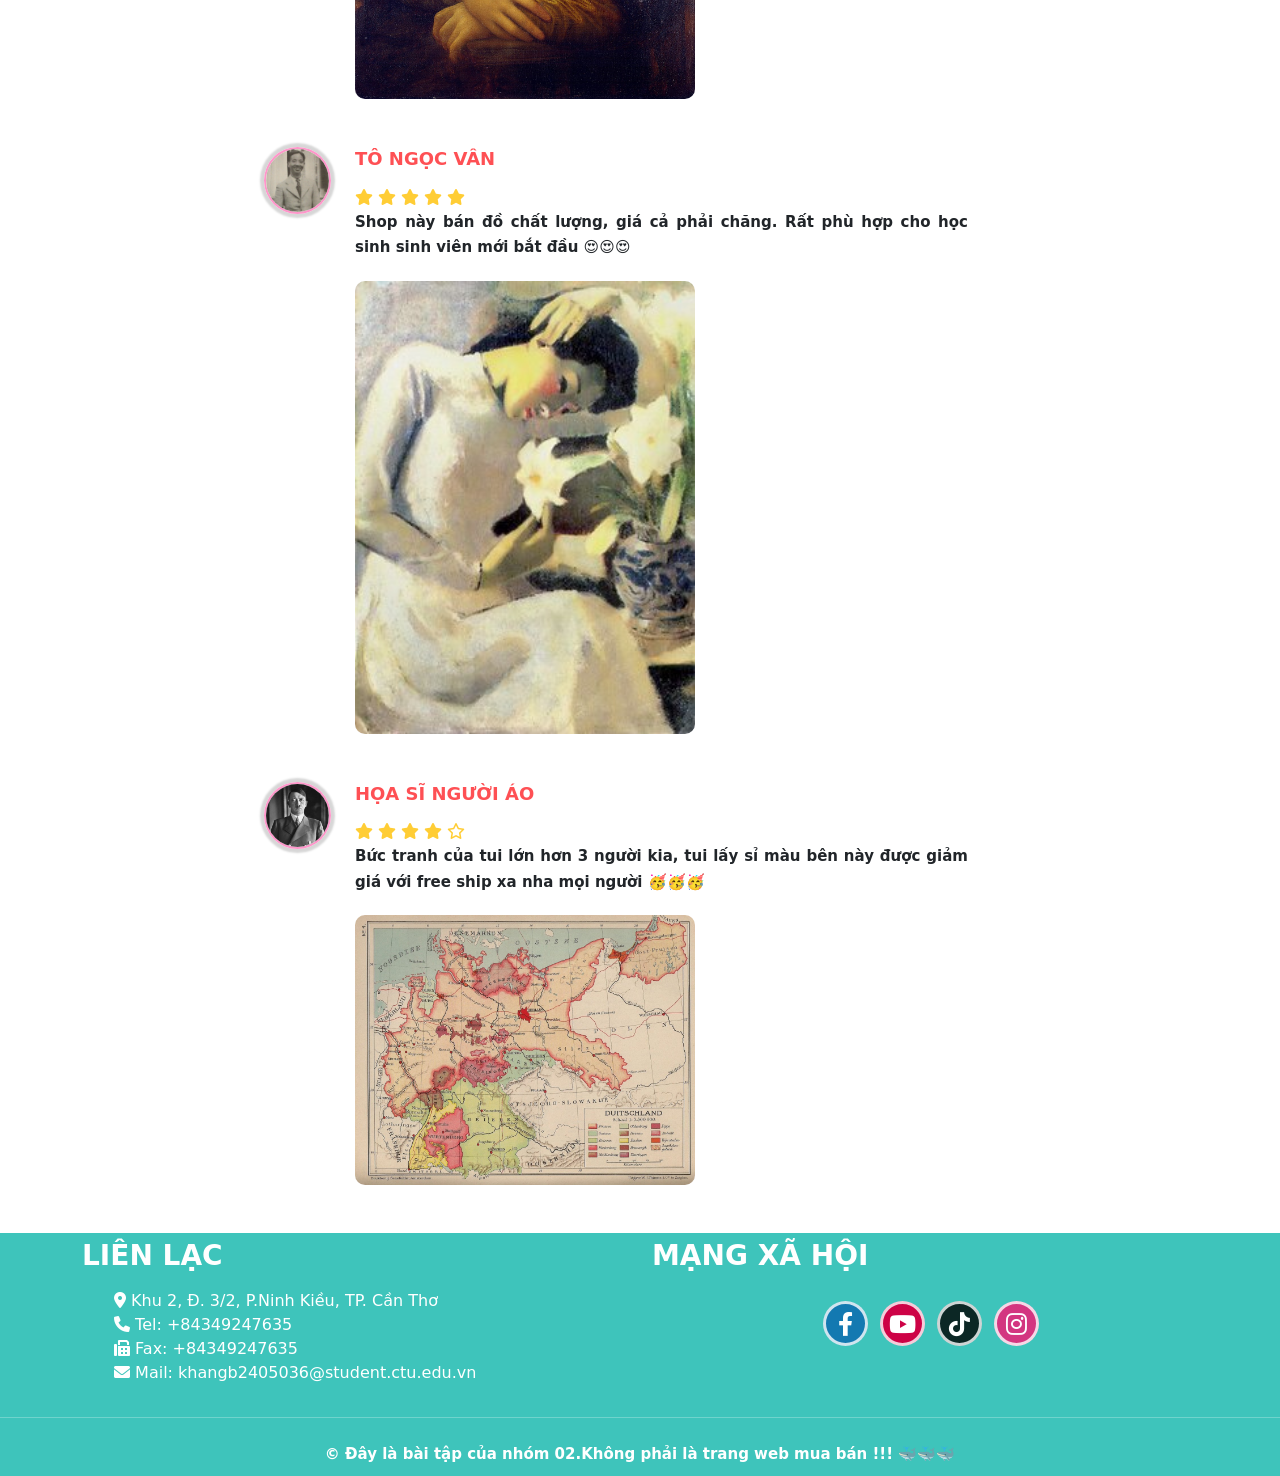
==== commit bc6516d3: "next" ====
--- a/index.html
+++ b/index.html
@@ -34,11 +34,15 @@
 
     <!-- ĐỔI CHỔ NÀY -->
     <title>Trang Chủ | Góc Họa Sĩ</title>
+
+    <!-- JQuery -->
+    <script src="https://code.jquery.com/jquery-3.7.1.min.js"
+        integrity="sha256-/JqT3SQfawRcv/BIHPThkBvs0OEvtFFmqPF/lYI/Cxo=" crossorigin="anonymous"></script>
 </head>
 
 
 <body>
-    <header class=" sticky-top d-block">
+    <header class="sticky-top d-block">
 
         <nav class="navbar navbar-expand-lg custom-navbar">
 
@@ -168,126 +172,126 @@
                 <h2 class="border-bottom">Sản phẩm mới</h2>
 
                 <div class="col-12 col-sm-6 col-md-4 col-xl-3">
-                    <div class="sanpham">
-                        <a href="chitietsanpham.hmtl">
-                            <div class="sanpham-anh ">
-                                <img src="img/sanpham/image1.jpg" alt="Bộ chì màu 120 màu Kalour">
-                            </div>
-                            <p class="sanpham-ten">Bộ Chì Màu 120 Màu Kalour</p>
-                            <div class="sanpham-gia-hang">
-                                <p class="sanpham-gia">750,000₫</p>
-                                <i class="fa-solid fa-basket-shopping sanpham-icon"></i>
-                            </div>
-                        </a>
-                    </div>
-                </div>
-
-                <div class="col-12 col-sm-6 col-md-4 col-xl-3">
-                    <div class="sanpham">
-                        <a href="chitietsanpham.hmtl">
-                            <div class="sanpham-anh ">
-                                <img src="img/sanpham/image1.jpg" alt="Bộ chì màu 120 màu Kalour">
-                            </div>
-                            <p class="sanpham-ten">Bộ Chì Màu 120 Màu Kalour</p>
-                            <div class="sanpham-gia-hang">
-                                <p class="sanpham-gia">750,000₫</p>
-                                <i class="fa-solid fa-basket-shopping sanpham-icon"></i>
-                            </div>
-                        </a>
-                    </div>
-                </div>
-                <div class="col-12 col-sm-6 col-md-4 col-xl-3">
-                    <div class="sanpham">
-                        <a href="chitietsanpham.hmtl">
-                            <div class="sanpham-anh ">
-                                <img src="img/sanpham/image1.jpg" alt="Bộ chì màu 120 màu Kalour">
-                            </div>
-                            <p class="sanpham-ten">Bộ Chì Màu 120 Màu Kalour</p>
-                            <div class="sanpham-gia-hang">
-                                <p class="sanpham-gia">750,000₫</p>
-                                <i class="fa-solid fa-basket-shopping sanpham-icon"></i>
-                            </div>
-                        </a>
-                    </div>
-                </div>
-                <div class="col-12 col-sm-6 col-md-4 col-xl-3">
-                    <div class="sanpham">
-                        <a href="chitietsanpham.hmtl">
-                            <div class="sanpham-anh ">
-                                <img src="img/sanpham/image1.jpg" alt="Bộ chì màu 120 màu Kalour">
-                            </div>
-                            <p class="sanpham-ten">Bộ Chì Màu 120 Màu Kalour</p>
-                            <div class="sanpham-gia-hang">
-                                <p class="sanpham-gia">750,000₫</p>
-                                <i class="fa-solid fa-basket-shopping sanpham-icon"></i>
-                            </div>
-                        </a>
-                    </div>
-                </div>
-                <div class="col-12 col-sm-6 col-md-4 col-xl-3">
-                    <div class="sanpham">
-                        <a href="chitietsanpham.hmtl">
-                            <div class="sanpham-anh ">
-                                <img src="img/sanpham/image1.jpg" alt="Bộ chì màu 120 màu Kalour">
-                            </div>
-                            <p class="sanpham-ten">Bộ Chì Màu 120 Màu Kalour</p>
-                            <div class="sanpham-gia-hang">
-                                <p class="sanpham-gia">750,000₫</p>
-                                <i class="fa-solid fa-basket-shopping sanpham-icon"></i>
-                            </div>
-                        </a>
-                    </div>
-                </div>
-                <div class="col-12 col-sm-6 col-md-4 col-xl-3">
-                    <div class="sanpham">
-                        <a href="chitietsanpham.hmtl">
-                            <div class="sanpham-anh ">
-                                <img src="img/sanpham/image1.jpg" alt="Bộ chì màu 120 màu Kalour">
-                            </div>
-                            <p class="sanpham-ten">Bộ Chì Màu 120 Màu Kalour</p>
-                            <div class="sanpham-gia-hang">
-                                <p class="sanpham-gia">750,000₫</p>
-                                <i class="fa-solid fa-basket-shopping sanpham-icon"></i>
-                            </div>
-                        </a>
-                    </div>
-                </div>
-                <div class="col-12 col-sm-6 col-md-4 col-xl-3">
-                    <div class="sanpham">
-                        <a href="chitietsanpham.hmtl">
-                            <div class="sanpham-anh ">
-                                <img src="img/sanpham/image1.jpg" alt="Bộ chì màu 120 màu Kalour">
-                            </div>
-                            <p class="sanpham-ten">Bộ Chì Màu 120 Màu Kalour</p>
-                            <div class="sanpham-gia-hang">
-                                <p class="sanpham-gia">750,000₫</p>
-                                <i class="fa-solid fa-basket-shopping sanpham-icon"></i>
-                            </div>
-                        </a>
-                    </div>
-                </div>
-                <div class="col-12 col-sm-6 col-md-4 col-xl-3">
-                    <div class="sanpham">
-                        <a href="chitietsanpham.hmtl">
-                            <div class="sanpham-anh ">
-                                <img src="img/sanpham/image1.jpg" alt="Bộ chì màu 120 màu Kalour">
-                            </div>
-                            <p class="sanpham-ten">Bộ Chì Màu 120 Màu Kalour</p>
-                            <div class="sanpham-gia-hang">
-                                <p class="sanpham-gia">750,000₫</p>
-                                <i class="fa-solid fa-basket-shopping sanpham-icon"></i>
-                            </div>
-                        </a>
-                    </div>
-                </div>
-                <img src="img/trangchu/poster6.jpg" alt="" class="khung p-0" >
+                    <div class="sanpham trangchu-hidden">
+                        <a href="chitietsanpham.hmtl">
+                            <div class="sanpham-anh ">
+                                <img src="img/sanpham/image1.jpg" alt="Bộ chì màu 120 màu Kalour">
+                            </div>
+                            <p class="sanpham-ten">Bộ Chì Màu 120 Màu Kalour</p>
+                            <div class="sanpham-gia-hang">
+                                <p class="sanpham-gia">750,000₫</p>
+                                <i class="fa-solid fa-basket-shopping sanpham-icon"></i>
+                            </div>
+                        </a>
+                    </div>
+                </div>
+
+                <div class="col-12 col-sm-6 col-md-4 col-xl-3">
+                    <div class="sanpham trangchu-hidden">
+                        <a href="chitietsanpham.hmtl">
+                            <div class="sanpham-anh ">
+                                <img src="img/sanpham/image1.jpg" alt="Bộ chì màu 120 màu Kalour">
+                            </div>
+                            <p class="sanpham-ten">Bộ Chì Màu 120 Màu Kalour</p>
+                            <div class="sanpham-gia-hang">
+                                <p class="sanpham-gia">750,000₫</p>
+                                <i class="fa-solid fa-basket-shopping sanpham-icon"></i>
+                            </div>
+                        </a>
+                    </div>
+                </div>
+                <div class="col-12 col-sm-6 col-md-4 col-xl-3">
+                    <div class="sanpham trangchu-hidden">
+                        <a href="chitietsanpham.hmtl">
+                            <div class="sanpham-anh ">
+                                <img src="img/sanpham/image1.jpg" alt="Bộ chì màu 120 màu Kalour">
+                            </div>
+                            <p class="sanpham-ten">Bộ Chì Màu 120 Màu Kalour</p>
+                            <div class="sanpham-gia-hang">
+                                <p class="sanpham-gia">750,000₫</p>
+                                <i class="fa-solid fa-basket-shopping sanpham-icon"></i>
+                            </div>
+                        </a>
+                    </div>
+                </div>
+                <div class="col-12 col-sm-6 col-md-4 col-xl-3">
+                    <div class="sanpham trangchu-hidden">
+                        <a href="chitietsanpham.hmtl">
+                            <div class="sanpham-anh ">
+                                <img src="img/sanpham/image1.jpg" alt="Bộ chì màu 120 màu Kalour">
+                            </div>
+                            <p class="sanpham-ten">Bộ Chì Màu 120 Màu Kalour</p>
+                            <div class="sanpham-gia-hang">
+                                <p class="sanpham-gia">750,000₫</p>
+                                <i class="fa-solid fa-basket-shopping sanpham-icon"></i>
+                            </div>
+                        </a>
+                    </div>
+                </div>
+                <div class="col-12 col-sm-6 col-md-4 col-xl-3">
+                    <div class="sanpham trangchu-hidden">
+                        <a href="chitietsanpham.hmtl">
+                            <div class="sanpham-anh ">
+                                <img src="img/sanpham/image1.jpg" alt="Bộ chì màu 120 màu Kalour">
+                            </div>
+                            <p class="sanpham-ten">Bộ Chì Màu 120 Màu Kalour</p>
+                            <div class="sanpham-gia-hang">
+                                <p class="sanpham-gia">750,000₫</p>
+                                <i class="fa-solid fa-basket-shopping sanpham-icon"></i>
+                            </div>
+                        </a>
+                    </div>
+                </div>
+                <div class="col-12 col-sm-6 col-md-4 col-xl-3">
+                    <div class="sanpham trangchu-hidden">
+                        <a href="chitietsanpham.hmtl">
+                            <div class="sanpham-anh ">
+                                <img src="img/sanpham/image1.jpg" alt="Bộ chì màu 120 màu Kalour">
+                            </div>
+                            <p class="sanpham-ten">Bộ Chì Màu 120 Màu Kalour</p>
+                            <div class="sanpham-gia-hang">
+                                <p class="sanpham-gia">750,000₫</p>
+                                <i class="fa-solid fa-basket-shopping sanpham-icon"></i>
+                            </div>
+                        </a>
+                    </div>
+                </div>
+                <div class="col-12 col-sm-6 col-md-4 col-xl-3">
+                    <div class="sanpham trangchu-hidden">
+                        <a href="chitietsanpham.hmtl">
+                            <div class="sanpham-anh ">
+                                <img src="img/sanpham/image1.jpg" alt="Bộ chì màu 120 màu Kalour">
+                            </div>
+                            <p class="sanpham-ten">Bộ Chì Màu 120 Màu Kalour</p>
+                            <div class="sanpham-gia-hang">
+                                <p class="sanpham-gia">750,000₫</p>
+                                <i class="fa-solid fa-basket-shopping sanpham-icon"></i>
+                            </div>
+                        </a>
+                    </div>
+                </div>
+                <div class="col-12 col-sm-6 col-md-4 col-xl-3">
+                    <div class="sanpham trangchu-hidden">
+                        <a href="chitietsanpham.hmtl">
+                            <div class="sanpham-anh ">
+                                <img src="img/sanpham/image1.jpg" alt="Bộ chì màu 120 màu Kalour">
+                            </div>
+                            <p class="sanpham-ten">Bộ Chì Màu 120 Màu Kalour</p>
+                            <div class="sanpham-gia-hang">
+                                <p class="sanpham-gia">750,000₫</p>
+                                <i class="fa-solid fa-basket-shopping sanpham-icon"></i>
+                            </div>
+                        </a>
+                    </div>
+                </div>
+                <img src="img/trangchu/poster6.jpg" alt="" class="khung p-0 trangchu-hidden" >
             </div>
 
             <!-- Tin tức -->
             <div class="row g-3 mb-5 ">
                 <h2 class="border-bottom">Tin tức</h2>
-                <div class="col-12 col-sm-6 col-lg-3 mb-2"><img src="img/trangchu/poster4.jpg" alt="" class="khung"></div>
-                <div class="col-12 col-sm-6 col-lg-3 mb-2">
+                <div class="col-12 col-sm-6 col-lg-3 mb-2 trangchu-hidden"><img src="img/trangchu/poster4.jpg" alt="" class="khung"></div>
+                <div class="col-12 col-sm-6 col-lg-3 mb-2 trangchu-hidden">
                     <div class="trangchu-tintuc">
                         <h5>ƯU ĐÃI LỚN </h5>
                         <p>Tựu trường giảm 30% dành cho học sinh, sinh viên <br>
@@ -308,8 +312,8 @@
                         </p>
                     </div>
                 </div>
-                <div class="col-12 col-sm-6 col-lg-3 mb-2"><img src="img/trangchu/poster5.jpg" alt="" class="khung"></div>
-                <div class="col-12 col-sm-6 col-lg-3 mb-2">
+                <div class="col-12 col-sm-6 col-lg-3 mb-2 trangchu-hidden"><img src="img/trangchu/poster5.jpg" alt="" class="khung"></div>
+                <div class="col-12 col-sm-6 col-lg-3 mb-2 trangchu-hidden">
                     <h5>KHAI TRƯƠNG </h5>
                     <p>Khai trương giảm 30% dành cho khách hàng mới <br>
                         Ngày: 08/08/2026 <br>
@@ -347,7 +351,7 @@
                 <h2 class="border-bottom">Mọi người nói gì về chúng mình thế?</h2>
 
 
-                <div class="row trangchu-comment mb-5">
+                <div class="row trangchu-comment mb-5 trangchu-hidden">
                     <div class="row justify-content-center">
                         <div class="col-3 col-sm-2  col-md-1">
                             <img src="img/trangchu/cmt1-avatar.jpg" alt="" class="trangchu-avatar khung">
@@ -378,7 +382,7 @@
                 </div>
 
 
-                <div class=" row trangchu-comment mb-5">
+                <div class="row trangchu-comment mb-5 trangchu-hidden">
                     <div class="row justify-content-center">
                         <div class="col-3 col-sm-2 col-md-1">
                             <img src="img/trangchu/cmt2-avatar.jpg" alt="" class="trangchu-avatar khung">
@@ -409,7 +413,7 @@
                 </div>
 
 
-                <div class="row trangchu-comment mb-5">
+                <div class="row trangchu-comment mb-5 trangchu-hidden">
                     <div class="row justify-content-center">
                         <div class="col-3 col-sm-2  col-md-1">
                             <img src="img/trangchu/cmt3-avatar.jpg" alt="" class="trangchu-avatar khung">
@@ -439,7 +443,7 @@
                     </div>
                 </div>
 
-                <div class="row trangchu-comment mb-5">
+                <div class="row trangchu-comment mb-5 trangchu-hidden">
                     <div class="row justify-content-center">
                         <div class="col-3 col-sm-2  col-md-1">
                             <img src="img/trangchu/cmt4-avatar.jpg" alt="" class="trangchu-avatar khung">
@@ -502,7 +506,7 @@
                             </a>
                         </li>
                         <li>
-                            <a href="mailto: anhb2404974@student.ctu.edu.vn">
+                            <a href="mailto: khangb2405036@student.ctu.edu.vn">
                                 <i class="fas fa-envelope" aria-hidden="true"></i> Mail:
                                 khangb2405036@student.ctu.edu.vn
                             </a>
@@ -540,7 +544,7 @@
 
         <!-- uk-totop: Tạo hiệu ứng cho mũi tên -->
         <!-- uk-scroll: giúp cuộn trang mượn hơn -->
-        <a id="sticky-to-top" href="#" uk-totop uk-scroll class="uk-icon uk-totop to-top">
+        <a id="sticky-to-top" class="to-top-hidden" href="#" uk-totop uk-scroll class="uk-icon uk-totop to-top">
             <i class="fas fa-chevron-up"></i>
         </a>
 
@@ -553,6 +557,22 @@
 
     <!-- myjs -->
     <script type="text/javascript" src="script.js"></script>
+
+    <script>
+        $(document).ready(function () {
+
+            // Gọi hàm kiểm tra khi trang load
+            checkVisibility_trangchu();
+            checkVisibility_totop();
+            // Gọi hàm khi người dùng cuộn
+            $(window).scroll(function () {
+                checkVisibility_trangchu();
+                checkVisibility_totop();
+            });
+
+        });
+
+    </script>
 </body>
 
 </html>
--- a/style.css
+++ b/style.css
@@ -160,7 +160,6 @@
 .custom-navbar .navbar-nav .nav-link:hover,
 .btn-custom-search:hover,
 .fa-shopping-cart:hover,
-.fa-user-alt:hover,
 .user:hover {
     background-color: rgb(62, 196, 187);
     color: rgb(255, 205, 53);
@@ -181,7 +180,6 @@
     align-items: center;
     justify-content: center;
 }
-
 
 .form-search-box {
     display: flex;
@@ -287,7 +285,6 @@
     display: flex;
     align-items: center;
     justify-content: center;
-    visibility: visible;
     z-index: 9999;
     /* Tạo viền */
     box-shadow: 0 2px 5px 0 rgba(0, 0, 0, 0.16);
@@ -301,6 +298,20 @@
     transition: 0.3s ease-out;
 }
 
+.to-top-hidden {
+    transform: translateY(20px);
+    opacity: 0;
+    visibility: hidden;
+    transition: all 0.4s ease;
+
+}
+
+.to-top-hidden.to-top-show {
+    transform: translateY(0px);
+    opacity: 1;
+    visibility: visible;
+}
+
 /* =========================== TRANG CHỦ =========================== */
 
 
@@ -315,6 +326,21 @@
 .fa-star{
     color: rgb(255, 205, 53);
 }
+
+.trangchu-hidden {
+    transform: translateX(-50px);
+    opacity: 0;
+    transition: all 0.8s ease;
+}
+
+.trangchu-hidden.trangchu-show {
+    transform: translateX(0px);
+    opacity: 1;
+    
+}
+
+
+
 
 /* =========================== GIỚI THIỆU =========================== */
 .gioithieu-noidung {
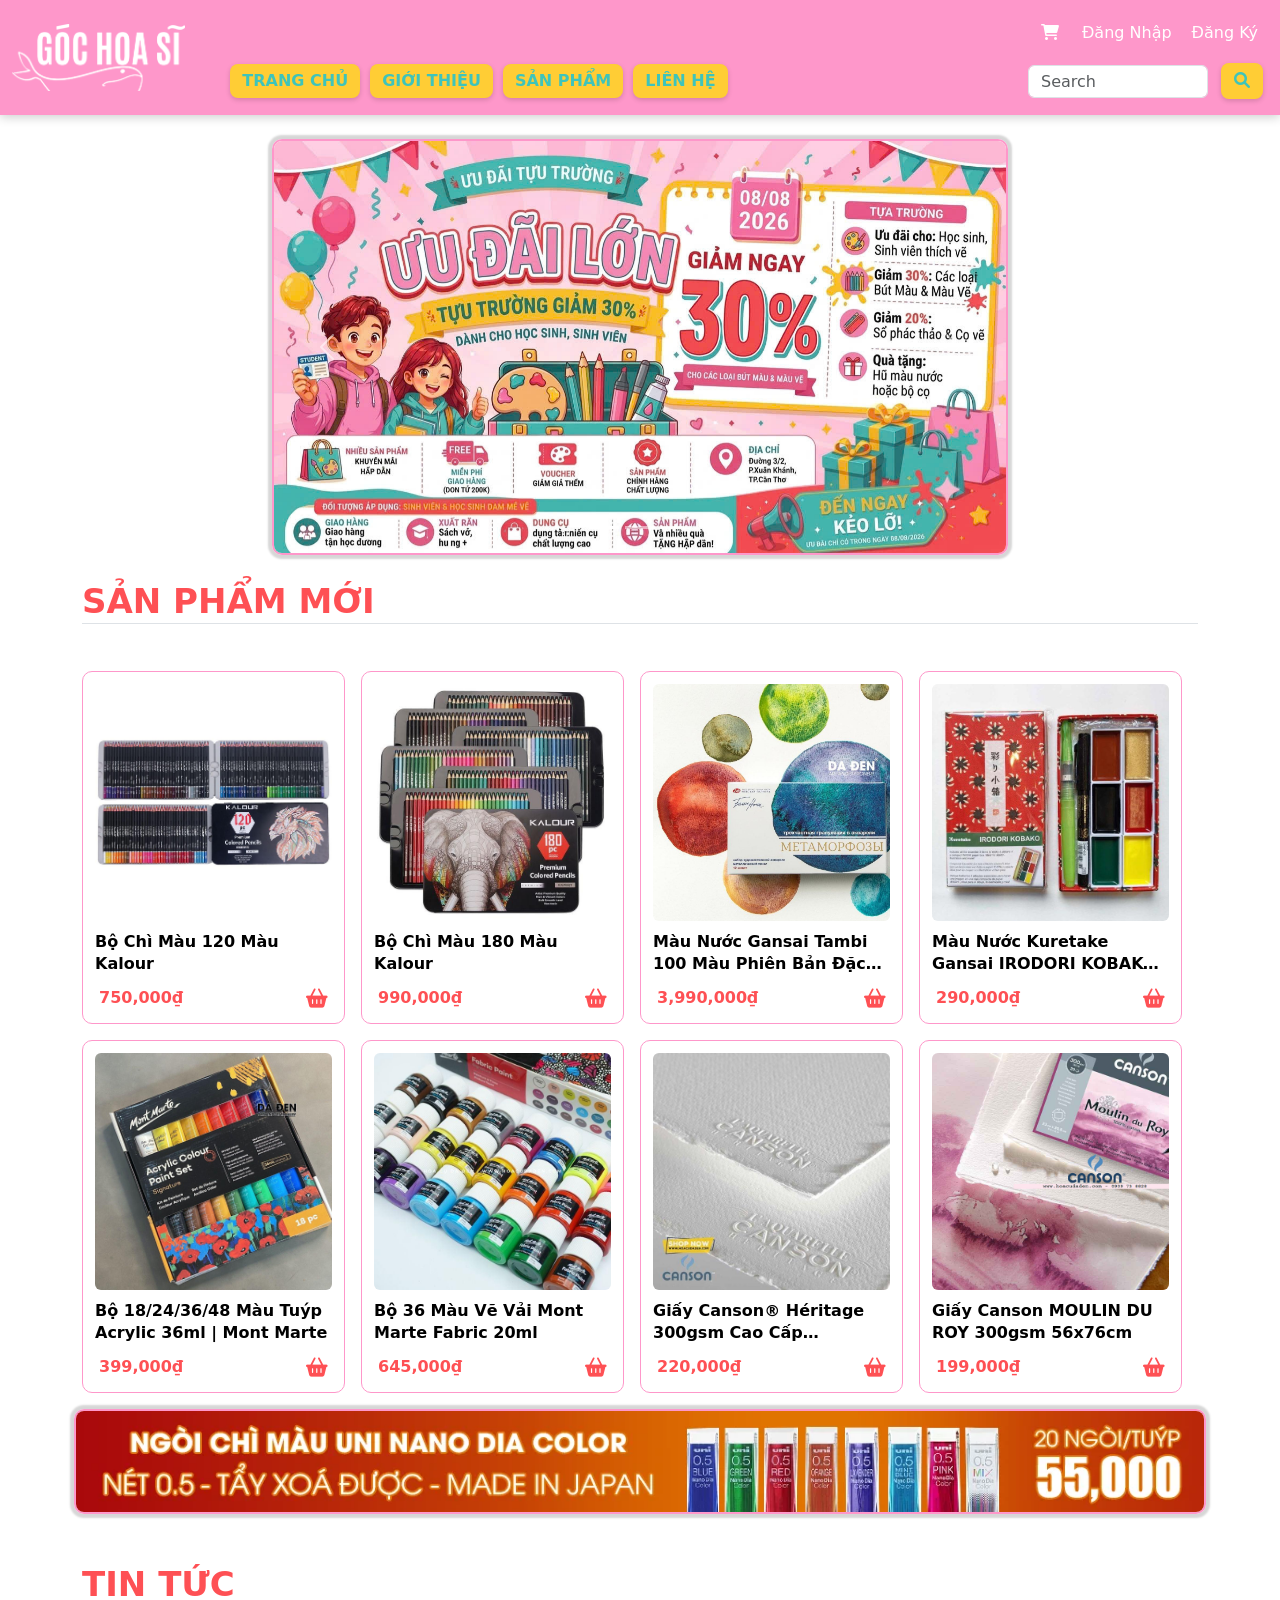
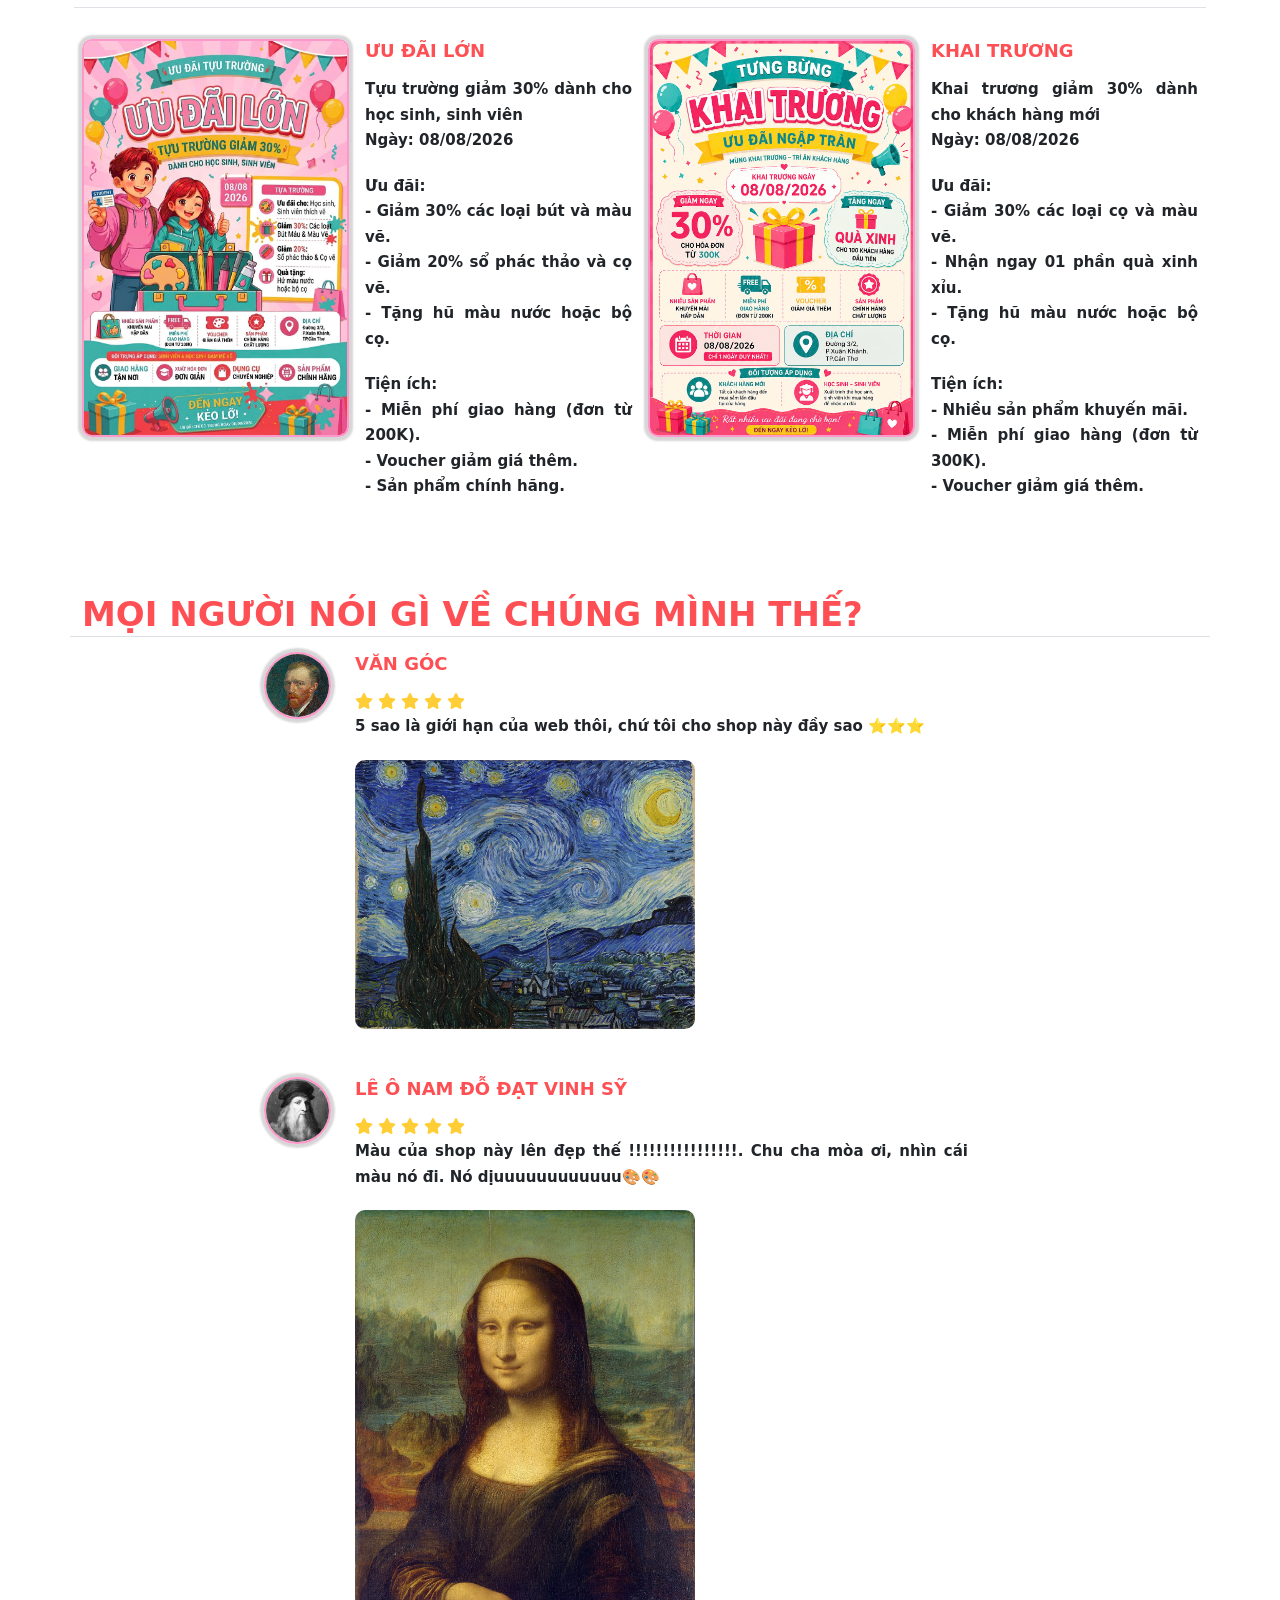
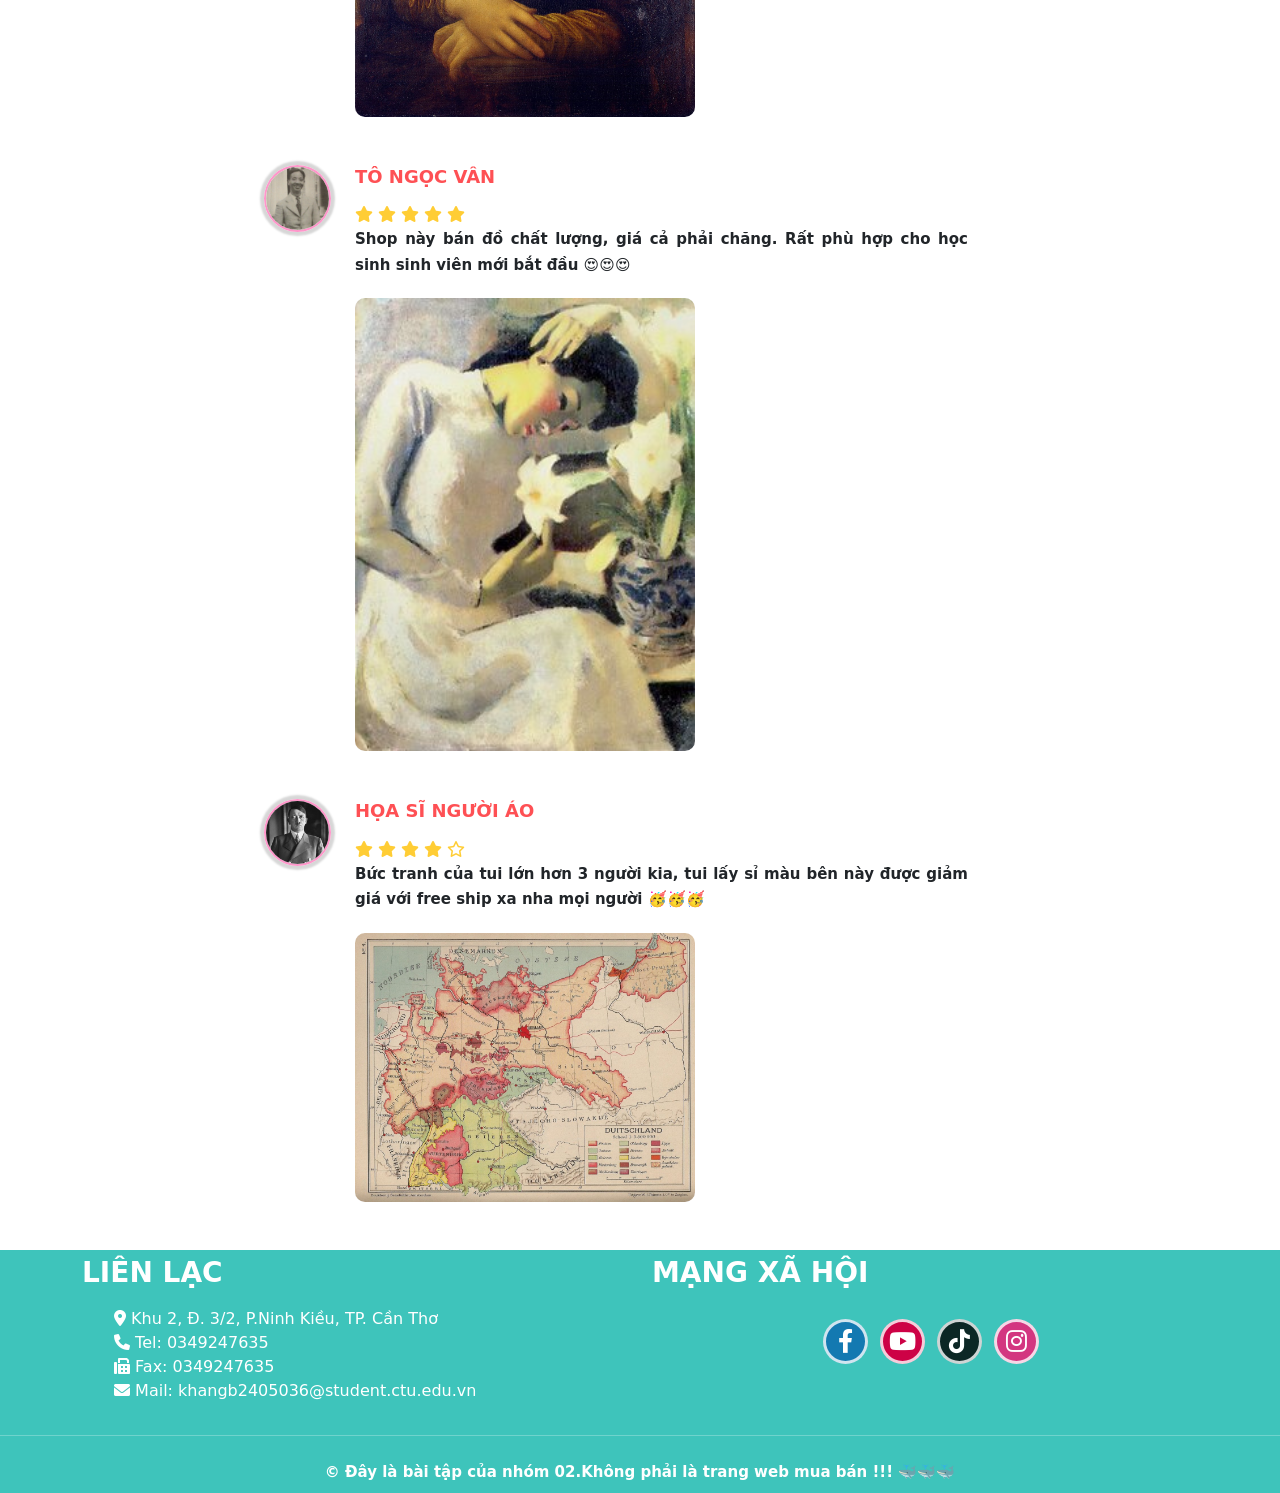
==== commit 13cf5f22: "next" ====
--- a/index.html
+++ b/index.html
@@ -49,7 +49,7 @@
             <div class="container-fluid">
                 <div class="row">
                     <div class="col-5 col-sm-4 col-md-3 col-xl-2 logo">
-                        <a class="navbar-brand consectetur-fluid" href="index.html">
+                        <a class="navbar-brand" href="index.html">
                             <img src="img/logo.png" alt="" id="logo"></a>
                     </div>
 
@@ -118,15 +118,11 @@
         </nav>
     </header>
 
-
-
     <main>
-
 
         <div class="container">
             <!-- Carousel -->
             <div class="row justify-content-center my-4">
-
 
                 <div class="col col-sm-12 col-lg-10 col-xl-8 ">
                     <div id="carouselExampleIndicators" class="carousel slide" data-bs-ride="carousel">
@@ -162,135 +158,129 @@
                         </button>
                     </div>
                 </div>
-
-
-
             </div>
 
             <!-- Sản phẩm mới -->
             <div class="row g-3 mb-5">
-                <h2 class="border-bottom">Sản phẩm mới</h2>
-
-                <div class="col-12 col-sm-6 col-md-4 col-xl-3">
-                    <div class="sanpham trangchu-hidden">
-                        <a href="chitietsanpham.hmtl">
-                            <div class="sanpham-anh ">
+                <a href="sanpham.html">
+                    <h2 class="border-bottom">Sản phẩm mới</h2>
+                </a>
+                <div class="row g-3">
+                    <div class="col-6 col-md-4 col-xl-3 trangchu-hidden">
+                        <div class="sanpham" data-id="1">
+                            <div class="sanpham-anh">
                                 <img src="img/sanpham/image1.jpg" alt="Bộ chì màu 120 màu Kalour">
                             </div>
-                            <p class="sanpham-ten">Bộ Chì Màu 120 Màu Kalour</p>
+                            <h3 class="sanpham-ten">Bộ Chì Màu 120 Màu Kalour</h3>
                             <div class="sanpham-gia-hang">
                                 <p class="sanpham-gia">750,000₫</p>
-                                <i class="fa-solid fa-basket-shopping sanpham-icon"></i>
-                            </div>
-                        </a>
-                    </div>
-                </div>
-
-                <div class="col-12 col-sm-6 col-md-4 col-xl-3">
-                    <div class="sanpham trangchu-hidden">
-                        <a href="chitietsanpham.hmtl">
-                            <div class="sanpham-anh ">
-                                <img src="img/sanpham/image1.jpg" alt="Bộ chì màu 120 màu Kalour">
-                            </div>
-                            <p class="sanpham-ten">Bộ Chì Màu 120 Màu Kalour</p>
-                            <div class="sanpham-gia-hang">
-                                <p class="sanpham-gia">750,000₫</p>
-                                <i class="fa-solid fa-basket-shopping sanpham-icon"></i>
-                            </div>
-                        </a>
-                    </div>
-                </div>
-                <div class="col-12 col-sm-6 col-md-4 col-xl-3">
-                    <div class="sanpham trangchu-hidden">
-                        <a href="chitietsanpham.hmtl">
-                            <div class="sanpham-anh ">
-                                <img src="img/sanpham/image1.jpg" alt="Bộ chì màu 120 màu Kalour">
-                            </div>
-                            <p class="sanpham-ten">Bộ Chì Màu 120 Màu Kalour</p>
-                            <div class="sanpham-gia-hang">
-                                <p class="sanpham-gia">750,000₫</p>
-                                <i class="fa-solid fa-basket-shopping sanpham-icon"></i>
-                            </div>
-                        </a>
-                    </div>
-                </div>
-                <div class="col-12 col-sm-6 col-md-4 col-xl-3">
-                    <div class="sanpham trangchu-hidden">
-                        <a href="chitietsanpham.hmtl">
-                            <div class="sanpham-anh ">
-                                <img src="img/sanpham/image1.jpg" alt="Bộ chì màu 120 màu Kalour">
-                            </div>
-                            <p class="sanpham-ten">Bộ Chì Màu 120 Màu Kalour</p>
-                            <div class="sanpham-gia-hang">
-                                <p class="sanpham-gia">750,000₫</p>
-                                <i class="fa-solid fa-basket-shopping sanpham-icon"></i>
-                            </div>
-                        </a>
-                    </div>
-                </div>
-                <div class="col-12 col-sm-6 col-md-4 col-xl-3">
-                    <div class="sanpham trangchu-hidden">
-                        <a href="chitietsanpham.hmtl">
-                            <div class="sanpham-anh ">
-                                <img src="img/sanpham/image1.jpg" alt="Bộ chì màu 120 màu Kalour">
-                            </div>
-                            <p class="sanpham-ten">Bộ Chì Màu 120 Màu Kalour</p>
-                            <div class="sanpham-gia-hang">
-                                <p class="sanpham-gia">750,000₫</p>
-                                <i class="fa-solid fa-basket-shopping sanpham-icon"></i>
-                            </div>
-                        </a>
-                    </div>
-                </div>
-                <div class="col-12 col-sm-6 col-md-4 col-xl-3">
-                    <div class="sanpham trangchu-hidden">
-                        <a href="chitietsanpham.hmtl">
-                            <div class="sanpham-anh ">
-                                <img src="img/sanpham/image1.jpg" alt="Bộ chì màu 120 màu Kalour">
-                            </div>
-                            <p class="sanpham-ten">Bộ Chì Màu 120 Màu Kalour</p>
-                            <div class="sanpham-gia-hang">
-                                <p class="sanpham-gia">750,000₫</p>
-                                <i class="fa-solid fa-basket-shopping sanpham-icon"></i>
-                            </div>
-                        </a>
-                    </div>
-                </div>
-                <div class="col-12 col-sm-6 col-md-4 col-xl-3">
-                    <div class="sanpham trangchu-hidden">
-                        <a href="chitietsanpham.hmtl">
-                            <div class="sanpham-anh ">
-                                <img src="img/sanpham/image1.jpg" alt="Bộ chì màu 120 màu Kalour">
-                            </div>
-                            <p class="sanpham-ten">Bộ Chì Màu 120 Màu Kalour</p>
-                            <div class="sanpham-gia-hang">
-                                <p class="sanpham-gia">750,000₫</p>
-                                <i class="fa-solid fa-basket-shopping sanpham-icon"></i>
-                            </div>
-                        </a>
-                    </div>
-                </div>
-                <div class="col-12 col-sm-6 col-md-4 col-xl-3">
-                    <div class="sanpham trangchu-hidden">
-                        <a href="chitietsanpham.hmtl">
-                            <div class="sanpham-anh ">
-                                <img src="img/sanpham/image1.jpg" alt="Bộ chì màu 120 màu Kalour">
-                            </div>
-                            <p class="sanpham-ten">Bộ Chì Màu 120 Màu Kalour</p>
-                            <div class="sanpham-gia-hang">
-                                <p class="sanpham-gia">750,000₫</p>
-                                <i class="fa-solid fa-basket-shopping sanpham-icon"></i>
-                            </div>
-                        </a>
-                    </div>
-                </div>
-                <img src="img/trangchu/poster6.jpg" alt="" class="khung p-0 trangchu-hidden" >
+                                <i class="fa-solid fa-basket-shopping sanpham-icon" data-id="1"></i>
+                            </div>
+                        </div>
+                    </div>
+
+                    <div class="col-6 col-md-4 col-xl-3 trangchu-hidden">
+                        <div class="sanpham" data-id="2">
+                            <div class="sanpham-anh">
+                                <img src="img/sanpham/image98.jpg" alt="Bộ chì màu 180 màu Kalour">
+                            </div>
+                            <h3 class="sanpham-ten">Bộ Chì Màu 180 Màu Kalour</h3>
+                            <div class="sanpham-gia-hang">
+                                <p class="sanpham-gia">990,000₫</p>
+                                <i class="fa-solid fa-basket-shopping sanpham-icon" data-id="2"></i>
+                            </div>
+                        </div>
+                    </div>
+
+                    <div class="col-6 col-md-4 col-xl-3 trangchu-hidden">
+                        <div class="sanpham" data-id="11">
+                            <div class="sanpham-anh">
+                                <img src="img/sanpham/image112.jpg" alt="Màu nước Gansai Tambi 100 màu hộp gỗ">
+                            </div>
+                            <h3 class="sanpham-ten">Màu Nước Gansai Tambi 100 Màu Phiên Bản Đặc Biệt (Hộp
+                                Gỗ)</h3>
+                            <div class="sanpham-gia-hang">
+                                <p class="sanpham-gia">3,990,000₫</p>
+                                <i class="fa-solid fa-basket-shopping sanpham-icon" data-id="11"></i>
+                            </div>
+                        </div>
+                    </div>
+
+                    <div class="col-6 col-md-4 col-xl-3 trangchu-hidden">
+                        <div class="sanpham" data-id="12">
+                            <div class="sanpham-anh">
+                                <img src="img/sanpham/image33.jpg" alt="Màu nước Kuretake Gansai Irodori Kobako 6 màu">
+                            </div>
+                            <h3 class="sanpham-ten">Màu Nước Kuretake Gansai IRODORI KOBAKO 6 Màu Kèm Cọ Và
+                                Bút Brush</h3>
+                            <div class="sanpham-gia-hang">
+                                <p class="sanpham-gia">290,000₫</p>
+                                <i class="fa-solid fa-basket-shopping sanpham-icon" data-id="12"></i>
+                            </div>
+                        </div>
+                    </div>
+
+                    <div class="col-6 col-md-4 col-xl-3 trangchu-hidden">
+                        <div class="sanpham" data-id="14">
+                            <div class="sanpham-anh">
+                                <img src="img/sanpham/image85.jpg" alt="Bộ màu acrylic Mont Marte 36ml">
+                            </div>
+                            <h3 class="sanpham-ten">Bộ 18/24/36/48 Màu Tuýp Acrylic 36ml | Mont Marte</h3>
+                            <div class="sanpham-gia-hang">
+                                <p class="sanpham-gia">399,000₫</p>
+                                <i class="fa-solid fa-basket-shopping sanpham-icon" data-id="14"></i>
+                            </div>
+                        </div>
+                    </div>
+
+                    <div class="col-6 col-md-4 col-xl-3 trangchu-hidden">
+                        <div class="sanpham" data-id="15">
+                            <div class="sanpham-anh">
+                                <img src="img/sanpham/image87.jpg" alt="Màu vẽ vải Mont Marte 36 màu">
+                            </div>
+                            <h3 class="sanpham-ten">Bộ 36 Màu Vẽ Vải Mont Marte Fabric 20ml</h3>
+                            <div class="sanpham-gia-hang">
+                                <p class="sanpham-gia">645,000₫</p>
+                                <i class="fa-solid fa-basket-shopping sanpham-icon" data-id="15"></i>
+                            </div>
+                        </div>
+                    </div>
+
+                    <div class="col-6 col-md-4 col-xl-3 trangchu-hidden">
+                        <div class="sanpham" data-id="21">
+                            <div class="sanpham-anh">
+                                <img src="img/sanpham/image27.jpg" alt="Giấy Canson Héritage 300gsm">
+                            </div>
+                            <h3 class="sanpham-ten">Giấy Canson® Héritage 300gsm Cao Cấp (56x76cm)</h3>
+                            <div class="sanpham-gia-hang">
+                                <p class="sanpham-gia">220,000₫</p>
+                                <i class="fa-solid fa-basket-shopping sanpham-icon" data-id="21"></i>
+                            </div>
+                        </div>
+                    </div>
+
+                    <div class="col-6 col-md-4 col-xl-3 trangchu-hidden">
+                        <div class="sanpham" data-id="22">
+                            <div class="sanpham-anh">
+                                <img src="img/sanpham/image30.png" alt="Giấy Canson Moulin Du Roy 300gsm">
+                            </div>
+                            <h3 class="sanpham-ten">Giấy Canson MOULIN DU ROY 300gsm 56x76cm</h3>
+                            <div class="sanpham-gia-hang">
+                                <p class="sanpham-gia">199,000₫</p>
+                                <i class="fa-solid fa-basket-shopping sanpham-icon" data-id="22"></i>
+                            </div>
+                        </div>
+                    </div>
+                </div>
+
+                <img src="img/trangchu/poster6.jpg" alt="" class="khung p-0 trangchu-hidden">
             </div>
 
             <!-- Tin tức -->
             <div class="row g-3 mb-5 ">
                 <h2 class="border-bottom">Tin tức</h2>
-                <div class="col-12 col-sm-6 col-lg-3 mb-2 trangchu-hidden"><img src="img/trangchu/poster4.jpg" alt="" class="khung"></div>
+                <div class="col-12 col-sm-6 col-lg-3 mb-2 trangchu-hidden"><img src="img/trangchu/poster4.jpg" alt=""
+                        class="khung"></div>
                 <div class="col-12 col-sm-6 col-lg-3 mb-2 trangchu-hidden">
                     <div class="trangchu-tintuc">
                         <h5>ƯU ĐÃI LỚN </h5>
@@ -303,7 +293,6 @@
                             - Giảm 20% sổ phác thảo và cọ vẽ. <br>
                             - Tặng hũ màu nước hoặc bộ cọ. <br>
                         </p>
-
                         <p>
                             Tiện ích: <br>
                             - Miễn phí giao hàng (đơn từ 200K). <br>
@@ -312,7 +301,8 @@
                         </p>
                     </div>
                 </div>
-                <div class="col-12 col-sm-6 col-lg-3 mb-2 trangchu-hidden"><img src="img/trangchu/poster5.jpg" alt="" class="khung"></div>
+                <div class="col-12 col-sm-6 col-lg-3 mb-2 trangchu-hidden"><img src="img/trangchu/poster5.jpg" alt=""
+                        class="khung"></div>
                 <div class="col-12 col-sm-6 col-lg-3 mb-2 trangchu-hidden">
                     <h5>KHAI TRƯƠNG </h5>
                     <p>Khai trương giảm 30% dành cho khách hàng mới <br>
@@ -324,16 +314,13 @@
                         - Nhận ngay 01 phần quà xinh xỉu. <br>
                         - Tặng hũ màu nước hoặc bộ cọ. <br>
                     </p>
-
                     <p>
                         Tiện ích: <br>
                         - Nhiều sản phẩm khuyến mãi. <br>
                         - Miễn phí giao hàng (đơn từ 300K). <br>
                         - Voucher giảm giá thêm. <br>
                     </p>
-
-                </div>
-
+                </div>
                 <div class="d-flex justify-content-center">
                     <div class="col-3 mx-5">
 
@@ -342,15 +329,12 @@
 
                     </div>
                 </div>
-
-
             </div>
 
             <!-- Comment -->
             <div class="row">
                 <h2 class="border-bottom">Mọi người nói gì về chúng mình thế?</h2>
 
-
                 <div class="row trangchu-comment mb-5 trangchu-hidden">
                     <div class="row justify-content-center">
                         <div class="col-3 col-sm-2  col-md-1">
@@ -378,9 +362,7 @@
                         </div>
                         <div class="col-9 col-md-3"></div>
                     </div>
-
-                </div>
-
+                </div>
 
                 <div class="row trangchu-comment mb-5 trangchu-hidden">
                     <div class="row justify-content-center">
@@ -411,7 +393,6 @@
                         <div class="col-9 col-md-3"></div>
                     </div>
                 </div>
-
 
                 <div class="row trangchu-comment mb-5 trangchu-hidden">
                     <div class="row justify-content-center">
@@ -475,11 +456,6 @@
 
             </div>
         </div>
-
-
-
-
-
     </main>
 
     <footer>
@@ -497,12 +473,12 @@
                         </li>
                         <li>
                             <a href="tel: 0349247635">
-                                <i class="fas fa-phone-alt" aria-hidden="true"></i> Tel: +84349247635
+                                <i class="fas fa-phone-alt" aria-hidden="true"></i> Tel: 0349247635
                             </a>
                         </li>
                         <li>
                             <a href="">
-                                <i class="fas fa-fax" aria-hidden="true"></i> Fax: +84349247635
+                                <i class="fas fa-fax" aria-hidden="true"></i> Fax: 0349247635
                             </a>
                         </li>
                         <li>
--- a/style.css
+++ b/style.css
@@ -29,7 +29,6 @@
     color: #ffcd35;
 }
 
-
 /* Khung */
 .khung {
     border-radius: 10px;
@@ -37,10 +36,6 @@
     box-shadow: 0 0 2px 4px rgba(0, 0, 0, 0.16);
 }
 
-/* IMG Scale up */
-.img:hover {
-    transform: scale(1.05);
-}
 
 /* Thẻ lable nếu có xài */
 label {
@@ -54,8 +49,7 @@
 h2,
 h3,
 h4,
-h5,
-h6 {
+h5 {
     font-weight: bold;
     margin-bottom: 15px;
     line-height: 1.3;
@@ -81,10 +75,6 @@
 
 h5 {
     font-size: 18px;
-}
-
-h6 {
-    font-size: 14px;
 }
 
 p {
@@ -102,7 +92,6 @@
 
 /* =========================== HEADER =========================== */
 
-
 @keyframes slideInDown {
     from {
         transform: translateY(-30%);
@@ -114,7 +103,6 @@
         opacity: 1;
     }
 }
-
 
 
 /* NAVBAR */
@@ -131,11 +119,9 @@
 .navbar-toggler {
     background-color: rgb(255, 205, 53);
     color: rgb(62, 196, 187);
-    /* đổi sang màu bạn muốn */
 
     border-radius: 0.5rem;
     padding: 5px 12px;
-    /* tạo khoảng cách giống nút */
     margin: 4px 5px;
 
     box-shadow: 0 2px 5px 0 rgba(0, 0, 0, 0.16);
@@ -204,14 +190,6 @@
     height: 50%;
 }
 
-
-/* DROPDOWN */
-.dropdown-menu {
-    background-color: rgb(62, 196, 187);
-}
-
-
-
 /* =========================== FOOTER =========================== */
 
 footer {
@@ -228,7 +206,7 @@
     color: white;
 }
 
-.fa-phone-alt{
+.fa-phone-alt {
     transform: scaleX(-100%);
 }
 
@@ -286,16 +264,16 @@
     align-items: center;
     justify-content: center;
     z-index: 9999;
-    /* Tạo viền */
+    /* Tạo bóng */
     box-shadow: 0 2px 5px 0 rgba(0, 0, 0, 0.16);
 
-    transition: 0.3s ease-out;
+    transition: 0.3s ease;
 }
 
 #sticky-to-top:hover {
     filter: brightness(1.05);
     box-shadow: 0 0 6px 4px rgba(0, 0, 0, 0.16);
-    transition: 0.3s ease-out;
+    transition: 0.3s ease;
 }
 
 .to-top-hidden {
@@ -319,11 +297,11 @@
     border-radius: 50%;
 }
 
-.trangchu-anhcomment{
+.trangchu-anhcomment {
     border-radius: 10px;
 }
 
-.fa-star{
+.fa-star {
     color: rgb(255, 205, 53);
 }
 
@@ -336,32 +314,29 @@
 .trangchu-hidden.trangchu-show {
     transform: translateX(0px);
     opacity: 1;
-    
-}
-
-
-
+
+}
 
 /* =========================== GIỚI THIỆU =========================== */
 .gioithieu-noidung {
     font-size: 20px;
 }
 
-.gioithieu-item{
+.gioithieu-item {
     opacity: 0;
     transition: all 0.8s ease;
 }
 
 /* Cái mà có lớp item và odd */
-.gioithieu-item.gioithieu-odd{
+.gioithieu-item.gioithieu-odd {
     transform: translateX(-100px);
 }
 
-.gioithieu-item.gioithieu-even{
+.gioithieu-item.gioithieu-even {
     transform: translateX(100px);
 }
 
-.gioithieu-item.gioithieu-visible{
+.gioithieu-item.gioithieu-visible {
     opacity: 1;
     transform: translate(0px) !important;
 }
@@ -373,20 +348,21 @@
 .sanpham {
     border: 1px solid #fe97ca;
     border-radius: 10px;
-
     padding: 12px;
-    height:  100%;
-    /* Đảm bảo các thẻ sản phẩm bằng chiều cao nhau */
-}
-
-/*Khuôn ảnh*/
+    height: 100%;
+    display: flex;
+    flex-direction: column;
+}
+
+/*Ảnh sản phẩm*/
 .sanpham-anh {
     width: 100%;
+    padding-top: 100%;
     position: relative;
     overflow: hidden;
-                            /* Cắt bỏ phần ảnh thừa */
     border-radius: 6px;
     margin-bottom: 10px;
+    flex-shrink: 0;
 }
 
 .sanpham:hover {
@@ -394,11 +370,13 @@
     border-width: 2.5px;
 }
 
-
 .sanpham-anh img {
-    padding: 20px;
+    position: absolute;
+    top: 0;
+    left: 0;
+    width: 100%;
+    height: 100%;
     object-fit: cover;
-    /* Cắt ảnh vừa khít khung vuông, không méo hình */
     object-position: center;
     transition: transform 0.3s ease;
 }
@@ -416,23 +394,30 @@
     font-size: 16px;
     font-weight: 600;
     line-height: 1.4;
-    height: 40px;
-    /* Cố định chiều cao 2 dòng */
+    min-height: 44px;
+    max-height: 58px;
     overflow: hidden;
     display: -webkit-box;
     display: box;
-    /* Fallback for non-webkit browsers */
     -webkit-line-clamp: 2;
-    /* Hiển thị tối đa 2 dòng, dư thì cắt bớt */
     line-clamp: 2;
-    /* Standard property for compatibility */
     -webkit-box-orient: vertical;
     margin-bottom: 8px;
+    flex: 1 1 auto;
+}
+
+/* Nút mua hàng */
+.sanpham-icon {
+    color: #fe5054;
+    font-size: 1.2rem;
+    cursor: pointer;
+    transition: all 0.3s ease;
+    margin-left: 8px;
 }
 
 .sanpham-icon:hover {
     color: #fe97ca;
-    transform: scale(1.2);
+    transform: scale(1.15);
 }
 
 
@@ -440,78 +425,214 @@
     display: flex;
     align-items: center;
     justify-content: space-between;
-    padding: 0 6px;
+    padding: 0 4px;
     margin-top: 4px;
-    color: #fe5054;
+    flex-shrink: 0;
+    margin-top: auto;
 }
 
 .sanpham-gia {
     font-weight: 700;
     font-size: 1rem;
-
+    color: #fe5054;
     margin-bottom: 0;
 }
 
-
-/*.sanpham{
-    padding: 0 5px;
+/*Danh mục sản phẩm*/
+.danhmuc {
+    border: 2px solid #fe97ca;
+    border-radius: 10px;
+    padding: 15px;
+    box-shadow: 0 2px 8px rgba(254, 151, 202, 0.1);
+}
+
+/*Tiêu đề danh mục*/
+.danhmuc h5 {
+    padding-bottom: 10px;
+    border-bottom: 2px solid #FE97CA;
+    text-transform: none;
+}
+
+.danhmuc ul {
+    padding-left: 0;
+    list-style: none;
+    margin-bottom: 0;
+}
+
+.danhmuc ul li a {
     display: block;
-    flex-wrap: nowrap;
-    align-content: end;
-}
-
-.sanpham-anh img, .sanpham-ten {
-    display: block;
-    margin-left: auto;
-    margin-right: auto;
-}
-
-.sanpham-gia-hang {
+    padding: 8px 12px;
+    color: #333333;
+    text-decoration: none;
+    font-size: 16px;
+    border-radius: 6px;
+    transition: all 0.1s ease;
+}
+
+.danhmuc ul li a:hover {
+    color: #fe5054;
+    font-weight: bold;
+}
+
+/* =========================== CHITIETGIOHANG =========================== */
+/* Khung ảnh */
+.chitiet-anh {
+    border-radius: 10px;
+    padding: 12px;
+    border: 2px solid #fe97ca;
+    box-shadow: 0 4px 12px rgba(0, 0, 0, 0.35);
+    width: 100%;
+    padding-top: 100%;
+    position: relative;
+    overflow: hidden;
+}
+
+.chitiet-anh img {
+    position: absolute;
+    top: 0;
+    left: 0;
+    width: 100%;
+    height: 100%;
+    object-fit: contain;
+    object-position: center;
+    border-radius: 6px;
+}
+
+/* Khung thông tin sản phẩm */
+.chitietsanpham {
+    border-radius: 10px;
+    padding: 35px 40px 40px 40px;
+    border: 2px solid #fe97ca;
+    box-shadow: 0 4px 12px rgba(0, 0, 0, 0.35);
+}
+
+
+/* Giá tiền */
+.chitiet-giatien p {
+    font-size: 30px;
+    font-weight: 600px;
+    color: #FE5054;
+    margin-bottom: 25px;
+}
+
+/* Chọn số lượng */
+.chitiet-soluong {
+    margin-bottom: 30px;
+}
+
+.chitiet-soluong label {
+    margin-right: 15px;
+}
+
+.chitiet-soluong input {
+    width: 80px;
+    padding: 8px 12px;
+    border: 2px solid #e0e0e0;
+    border-radius: 6px;
+    font-size: 18px;
+    font-weight: 600;
+    text-align: center;
+    outline: none;
+}
+
+/*Nút lên xuống chỗ số lượng*/
+.chitiet-soluong input::-webkit-inner-spin-button,
+.chitiet-soluong input::-webkit-outer-spin-button {
+    opacity: 1;
+}
+
+/* Các nút bấm */
+.chitiet-nut {
     display: flex;
-    justify-content: space-between;
-    color: rgb(254, 151, 202);
-  align-items: baseline;
-  margin-top: auto;
-} */
+    gap: 15px;
+}
+
+.chitiet-nut button {
+    width: 100%;
+    padding: 14px 20px;
+    border: none;
+    border-radius: 6px;
+    font-size: 18px;
+    font-weight: 700;
+    cursor: pointer;
+    text-transform: uppercase;
+    letter-spacing: 0.5px;
+    transition: all 0.3s ease;
+}
+
+
+.chitiet-nut_mua:hover button,
+.chitiet-nut_themgiohang:hover button {
+    background: #3ec4bb;
+    color: #ffcd35;
+}
+
+/* Nút mua */
+.chitiet-nut_mua {
+    flex: 1;
+}
+
+/* Nút Thêm vào giỏ */
+.chitiet-nut_themgiohang {
+    flex: 1;
+}
+
+
 
 /* =========================== GIỎ HÀNG =========================== */
 
-.Cart-Summary p{
+.Cart-Summary p {
     margin: auto;
     font-size: 22px;
     text-align: center;
 }
-.Cart-Summary{
-
-
+
+.Cart-Summary {
     margin-top: 30px;
     margin-bottom: 10px;
-    padding: 10px 20px 10px 20px;
+    padding: 10px 20px;
+}
+
+.fa-trash {
+    color: #fe97ca;
+}
+
+.giohang-img {
+    width: 100px;
+    height: 100px;
+}
+
+.giohang-thead th {
+    background-color: rgb(62, 196, 187);
 }
 
 /* =========================== ĐĂNG NHẬP / KÝ =========================== */
-.dangnhap a, .dangky a {
+.dangnhap a,
+.dangky a {
     color: black;
     margin-top: 5px;
 }
 
-.dangnhap h2, .dangky h2 {
+.dangnhap h2,
+.dangky h2 {
     text-align: center;
 }
 
-.dangnhap-checkbox, .dangky-checkbox {
-  accent-color:rgb(62, 196, 187) ;
-  width: 15px;
-  height: 15px;
-  cursor: pointer;
-}
-
-.dangky, .dangnhap {
+.dangnhap-checkbox,
+.dangky-checkbox {
+    accent-color: rgb(62, 196, 187);
+    width: 15px;
+    height: 15px;
+    cursor: pointer;
+}
+
+.dangky,
+.dangnhap {
     animation: slideInDown 0.5s ease;
 }
 
 /* =========================== LIÊN HỆ =========================== */
-@keyframes slideInRight{
+@keyframes slideInRight {
     from {
         transform: translateX(-100px);
         opacity: 0;
@@ -527,7 +648,7 @@
     animation: slideInRight 0.8s ease;
 }
 
-@keyframes slideInLeft{
+@keyframes slideInLeft {
     from {
         transform: translateX(100px);
     }
@@ -539,6 +660,4 @@
 
 .lienhe-right {
     animation: slideInLeft 0.8s ease;
-}
-
-
+}
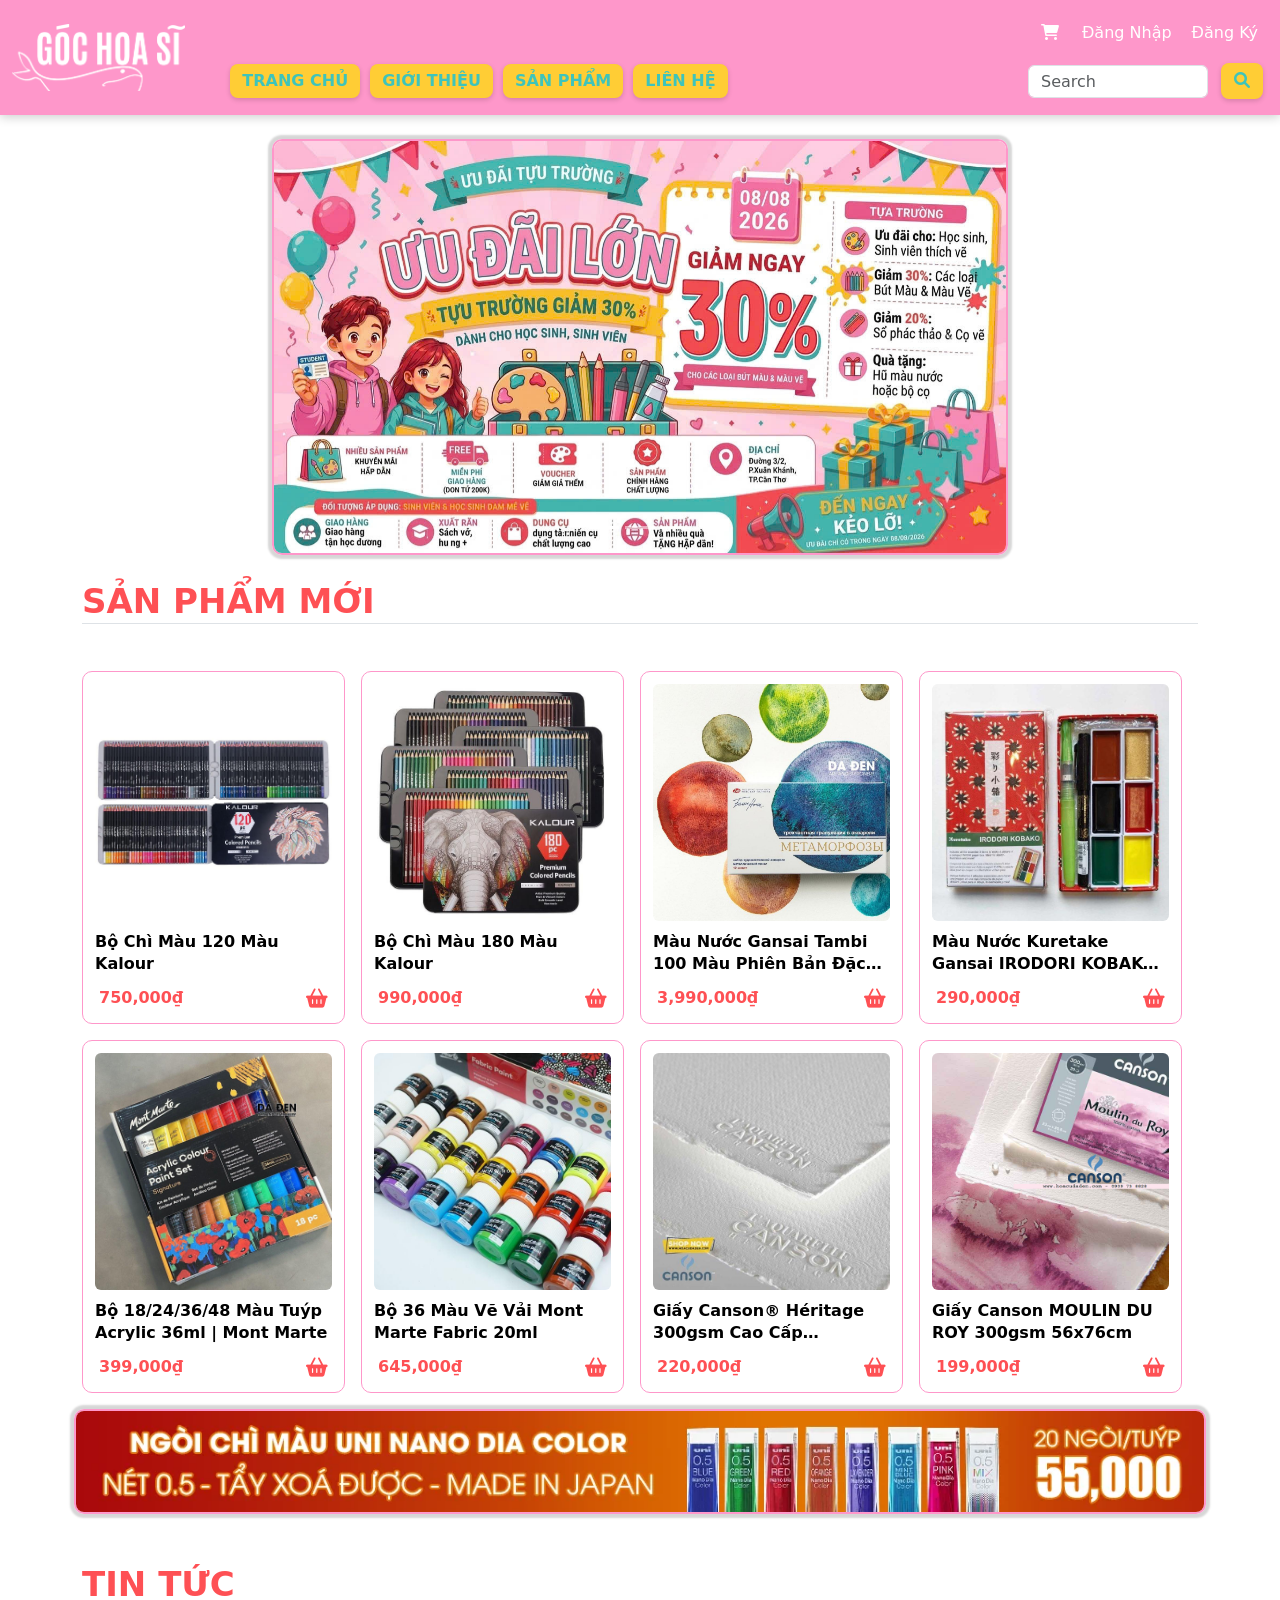
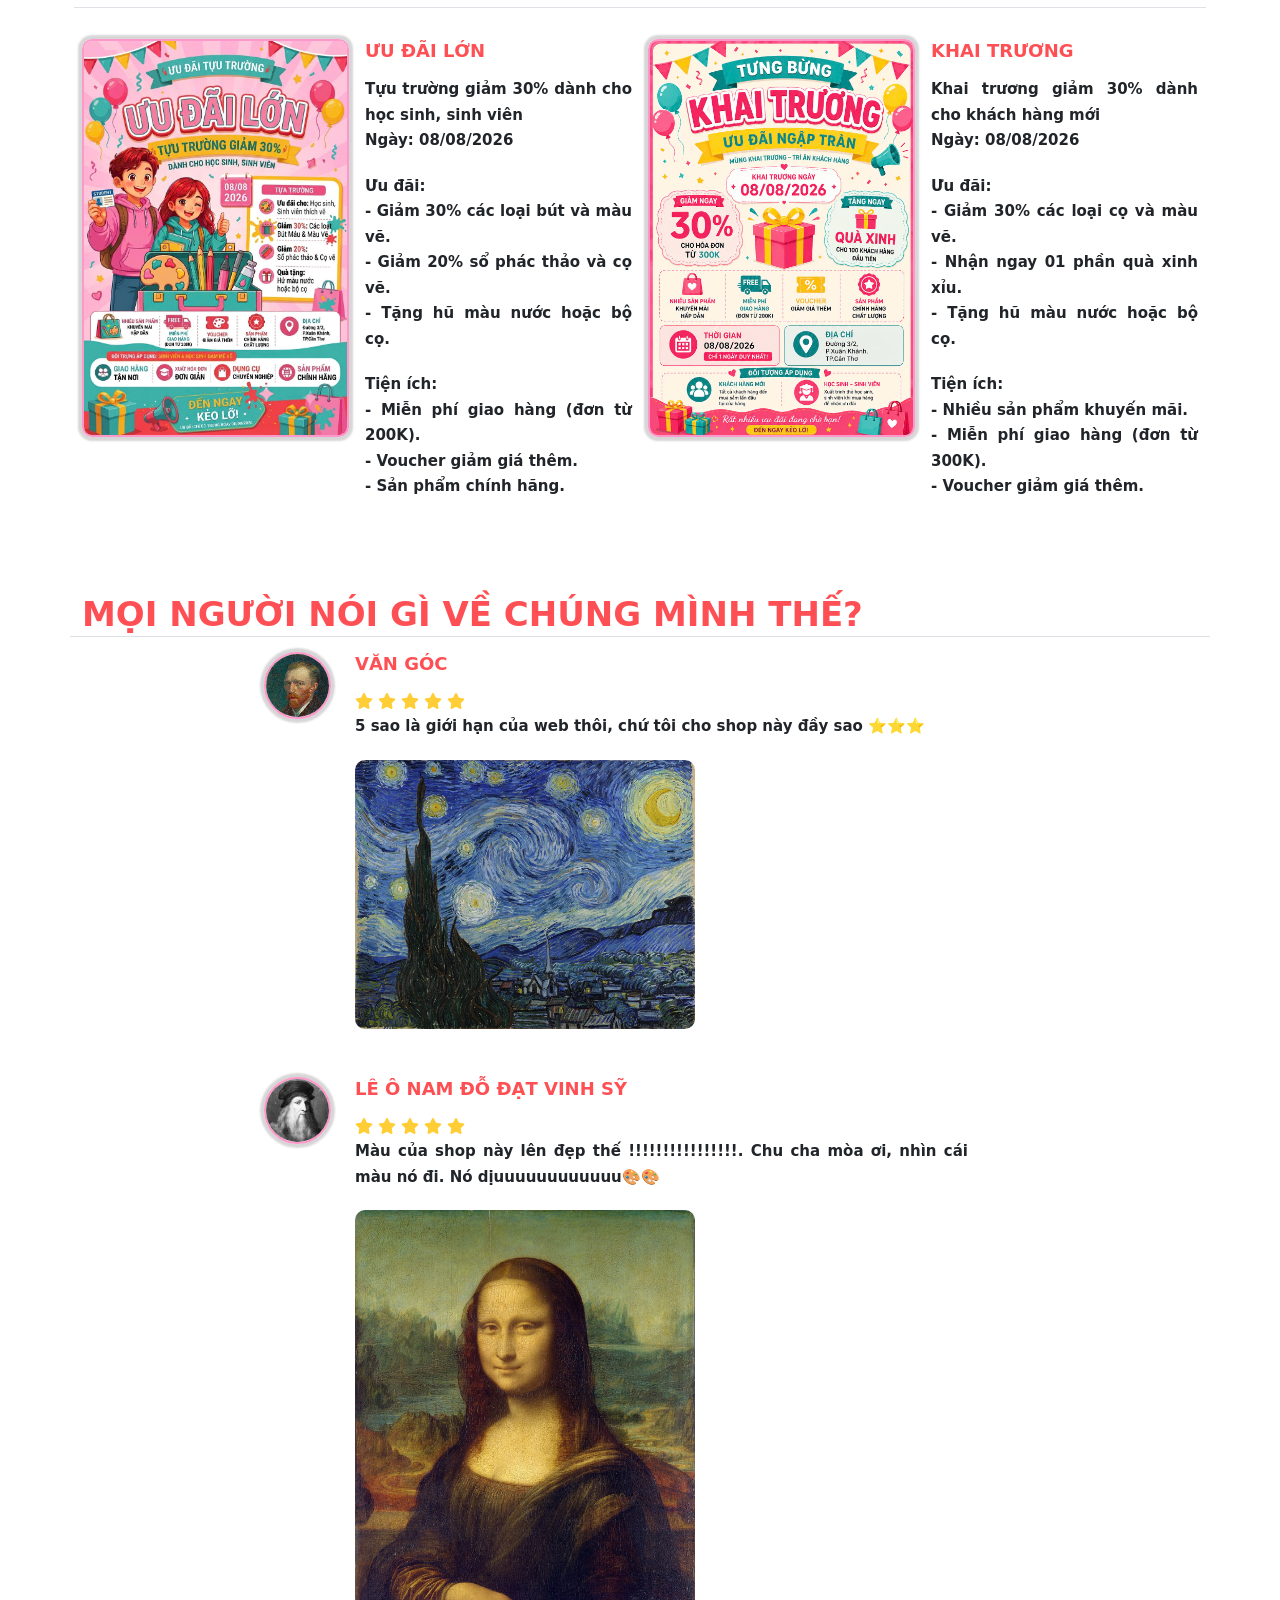
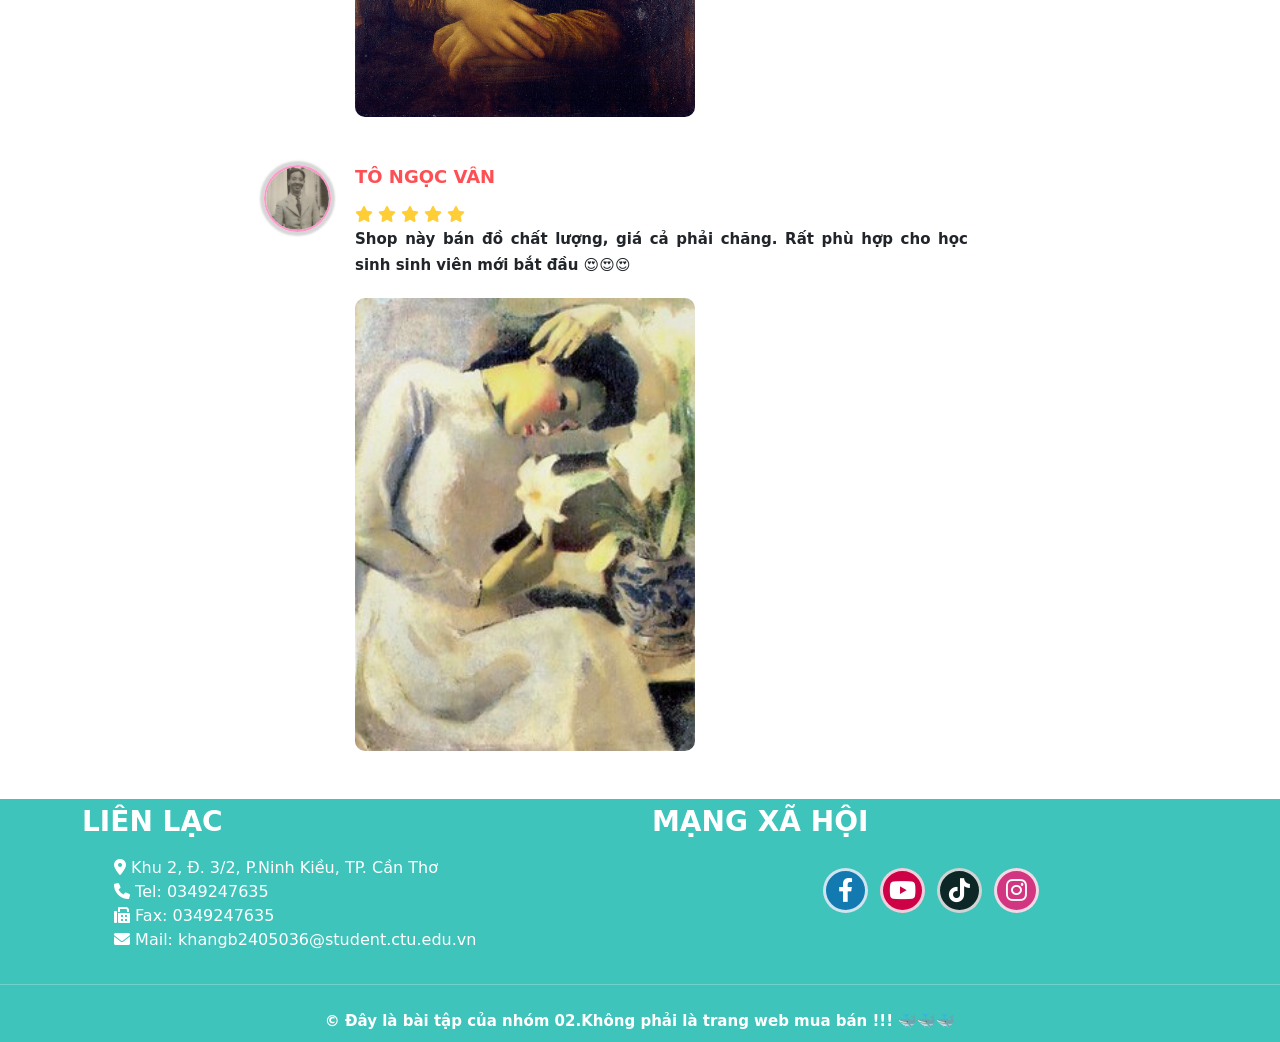
==== commit da081074: "next" ====
--- a/index.html
+++ b/index.html
@@ -30,7 +30,7 @@
         integrity="sha384-sRIl4kxILFvY47J16cr9ZwB07vP4J8+LH7qKQnuqkuIAvNWLzeN8tE5YBujZqJLB" crossorigin="anonymous">
 
     <!-- mycss -->
-    <link rel="stylesheet" href="style.css">
+    <link rel="stylesheet" href="style.min.css">
 
     <!-- ĐỔI CHỔ NÀY -->
     <title>Trang Chủ | Góc Họa Sĩ</title>
@@ -424,35 +424,7 @@
                     </div>
                 </div>
 
-                <div class="row trangchu-comment mb-5 trangchu-hidden">
-                    <div class="row justify-content-center">
-                        <div class="col-3 col-sm-2  col-md-1">
-                            <img src="img/trangchu/cmt4-avatar.jpg" alt="" class="trangchu-avatar khung">
-                        </div>
-                        <div class="col-9 col-md-7">
-                            <div>
-                                <h5>HỌA Sĩ người Áo</h5>
-                                <i class="fas fa-star"></i>
-                                <i class="fas fa-star"></i>
-                                <i class="fas fa-star"></i>
-                                <i class="fas fa-star"></i>
-                                <i class="far fa-star"></i>
-                                <p>Bức tranh của tui lớn hơn 3 người kia, tui lấy sỉ màu bên này được giảm giá với free
-                                    ship xa nha mọi người 🥳🥳🥳</p>
-                            </div>
-
-                        </div>
-                    </div>
-                    <div class="row justify-content-center">
-                        <div class="col-3 col-sm-2  col-md-1"></div>
-                        <div class="col-9 col-md-4">
-                            <div>
-                                <img src="img/trangchu/cmt4.jpg" alt="" class="trangchu-anhcomment">
-                            </div>
-                        </div>
-                        <div class="col-9 col-md-3"></div>
-                    </div>
-                </div>
+                
 
             </div>
         </div>
@@ -526,13 +498,13 @@
 
     </footer>
 
-    <!-- js boostrap -->
+    <!-- js bootstrap -->
     <script src="https://cdn.jsdelivr.net/npm/bootstrap@5.3.8/dist/js/bootstrap.bundle.min.js"
         integrity="sha384-FKyoEForCGlyvwx9Hj09JcYn3nv7wiPVlz7YYwJrWVcXK/BmnVDxM+D2scQbITxI"
         crossorigin="anonymous"></script>
 
     <!-- myjs -->
-    <script type="text/javascript" src="script.js"></script>
+    <script type="text/javascript" src="script.min.js"></script>
 
     <script>
         $(document).ready(function () {
--- a/style.min.css
+++ b/style.min.css
@@ -0,0 +1 @@
+.button,h1,h2,h3,h4,h5{font-weight:700;color:#fe5054;text-transform:uppercase}.button,img{width:100%}.danhmuc ul,footer ul{list-style:none}.danhmuc ul li a,a{text-decoration:none}.chitiet-anh,.sanpham-anh{position:relative;overflow:hidden}.chitiet-anh img,.sanpham-anh img{position:absolute;top:0;left:0;object-position:center}.chitiet-soluong label,label{margin-right:15px}.button,.chitiet-nut button{letter-spacing:.5px;cursor:pointer}.Cart-Summary p,.dangky h2,.dangnhap h2{text-align:center}.dangky,.dangnhap,header{animation:.5s slideInDown}a{color:#fff}body{overflow-x:hidden}.button{background:#ffcd35;padding:14px 20px;border:none;border-radius:6px;font-size:18px;transition:.3s}.user,label{font-size:16px}.button:hover,.chitiet-nut_mua:hover button,.chitiet-nut_themgiohang:hover button{background:#3ec4bb;color:#ffcd35}.khung{border-radius:10px;border:2px solid #fe97ca;box-shadow:0 0 2px 4px rgba(0,0,0,.16)}label{font-weight:700}h1,h2,h3,h4,h5{margin-bottom:15px;line-height:1.3}.sanpham-ten,p{font-weight:600}h1{font-size:40px}h2{font-size:34px}h3{font-size:28px}h4{font-size:22px}h5{font-size:18px}p{font-size:15px;line-height:1.7;margin-bottom:20px;text-align:justify}@keyframes slideInDown{from{transform:translateY(-30%);opacity:0}to{transform:translateY(0);opacity:1}}header{background-color:#fe97ca;box-shadow:0 2px 10px rgba(0,0,0,.2);padding:0}#sticky-to-top,.giohang-thead th,footer{background-color:#3ec4bb}.btn-custom-search,.custom-navbar .navbar-nav .nav-link,.navbar-toggler{background-color:#ffcd35;color:#3ec4bb;border-radius:.5rem;padding:5px 12px;margin:4px 5px;box-shadow:0 2px 5px 0 rgba(0,0,0,.16);transition:.3s}.fa-shopping-cart{width:34px;height:34px;margin:8px 5px 0;padding:8px;color:#fff}.user{margin:8px 5px 5px;padding:5px}.btn-custom-search:hover,.custom-navbar .navbar-nav .nav-link:hover,.fa-shopping-cart:hover,.user:hover{background-color:#3ec4bb;color:#ffcd35;box-shadow:0 0 2px 4px rgba(0,0,0,.16);transition:.3s}.navbar-toggler{padding:2px 8px;margin:5px 0}.logo{display:flex;align-items:center;justify-content:center}.form-search-box,.social{align-items:center;display:flex}.form-search-box{justify-content:center;width:240px}@media (max-width:576px){.form-search-box{width:170px}.user{font-size:12px;padding:2px;margin:10px 2px 5px}}.search-box{height:50%}footer{color:#fff}footer h3{margin-top:5px;color:#fff}.fa-phone-alt{transform:scaleX(-100%)}.social{border:3px solid rgba(255,255,255,.8);border-radius:50%;height:45px;width:45px;transition:.3s ease-out;float:left;justify-content:center;margin-left:.75rem;margin-top:.75rem;margin-bottom:.75rem;font-size:1.5rem}.social:hover{border:3px solid rgba(255,255,255,.3)}.iconfa-facebook{background-color:#1379b1}.iconfa-youtube{background-color:#cd0246}.iconfa-tiktok{background-color:rgba(0,0,0,.8)}.iconfa-instagram{background-color:#d33680}#sticky-to-top{position:fixed;bottom:1rem;right:2rem;border-radius:.5rem;width:36px;height:36px;display:flex;align-items:center;justify-content:center;z-index:9999;box-shadow:0 2px 5px 0 rgba(0,0,0,.16);transition:.3s}#sticky-to-top:hover{filter:brightness(1.05);box-shadow:0 0 6px 4px rgba(0,0,0,.16);transition:.3s}.to-top-hidden{transform:translateY(20px);opacity:0;visibility:hidden;transition:.4s}.to-top-hidden.to-top-show{transform:translateY(0);opacity:1;visibility:visible}.trangchu-avatar{border-radius:50%}.chitiet-anh,.trangchu-anhcomment{border-radius:10px}.fa-star{color:#ffcd35}.trangchu-hidden{transform:translateX(-50px);opacity:0;transition:.8s}.trangchu-hidden.trangchu-show{transform:translateX(0);opacity:1}.gioithieu-noidung{font-size:20px}.sanpham{border:1px solid #fe97ca;border-radius:10px;padding:12px;height:100%;display:flex;flex-direction:column}.sanpham-anh{width:100%;padding-top:100%;border-radius:6px;margin-bottom:10px;flex-shrink:0}.sanpham:hover{box-shadow:0 4px 12px rgba(0,0,0,.35);border-width:2.5px}.sanpham-anh img{width:100%;height:100%;object-fit:cover;transition:transform .3s}.sanpham:hover .sanpham-anh img{transform:scale(1.1)}.sanpham-ten{color:#000;text-transform:none;font-size:16px;line-height:1.4;min-height:44px;max-height:58px;overflow:hidden;display:-webkit-box;display:box;-webkit-line-clamp:2;line-clamp:2;-webkit-box-orient:vertical;margin-bottom:8px;flex:1 1 auto}.sanpham-icon{color:#fe5054;font-size:1.2rem;cursor:pointer;transition:.1s;margin-left:8px}.sanpham-icon:hover{color:#fe97ca;transform:scale(1.15)}.sanpham-gia-hang{display:flex;align-items:center;justify-content:space-between;padding:0 4px;flex-shrink:0;margin-top:auto}.sanpham-gia{font-weight:700;font-size:1rem;color:#fe5054;margin-bottom:0}.danhmuc{border:2px solid #fe97ca;border-radius:10px;padding:15px;box-shadow:0 2px 8px rgba(254,151,202,.1)}.chitiet-anh,.chitietsanpham{box-shadow:0 4px 12px rgba(0,0,0,.35)}.danhmuc h5{padding-bottom:10px;border-bottom:2px solid #fe97ca;text-transform:none}.danhmuc ul{padding-left:0;margin-bottom:0}.danhmuc ul li a{display:block;padding:8px 12px;color:#333;font-size:16px;border-radius:6px;transition:.1s}.danhmuc ul li a:hover{color:#fe5054;font-weight:700}.chitiet-anh{padding:100% 12px 12px;border:2px solid #fe97ca;width:100%}.chitiet-anh img{width:100%;height:100%;object-fit:contain;border-radius:6px}.chitietsanpham{border-radius:10px;padding:35px 40px 40px;border:2px solid #fe97ca}.chitiet-giatien p{font-size:30px;font-weight:600px;color:#fe5054;margin-bottom:25px}.chitiet-soluong{margin-bottom:30px}.chitiet-soluong input{width:80px;padding:8px 12px;border:2px solid #e0e0e0;border-radius:6px;font-size:18px;font-weight:600;text-align:center;outline:0}.chitiet-soluong input::-webkit-inner-spin-button,.chitiet-soluong input::-webkit-outer-spin-button{opacity:1}.chitiet-nut{display:flex;gap:15px}.chitiet-nut button{width:100%;padding:14px 20px;border:none;border-radius:6px;font-size:18px;font-weight:700;text-transform:uppercase;transition:.3s}.chitiet-nut_mua,.chitiet-nut_themgiohang{flex:1}.Cart-Summary p{margin:auto;font-size:22px}.Cart-Summary{margin-top:30px;margin-bottom:10px;padding:10px 20px}.fa-trash{color:#fe97ca;transition:.1s}.fa-trash:hover{color:#fe5054;scale:calc(1.5)}.giohang-img{width:100px;height:100px}.dangky a,.dangnhap a{color:#000;margin-top:5px}.dangky-checkbox,.dangnhap-checkbox{accent-color:rgb(62,196,187);width:15px;height:15px;cursor:pointer}@keyframes slideInRight{from{transform:translateX(-100px);opacity:0}to{transform:translateX(0);opacity:1}}.lienhe-left{animation:.8s slideInRight}@keyframes slideInLeft{from{transform:translateX(100px)}to{transform:translateX(0)}}.lienhe-right{animation:.8s slideInLeft}
